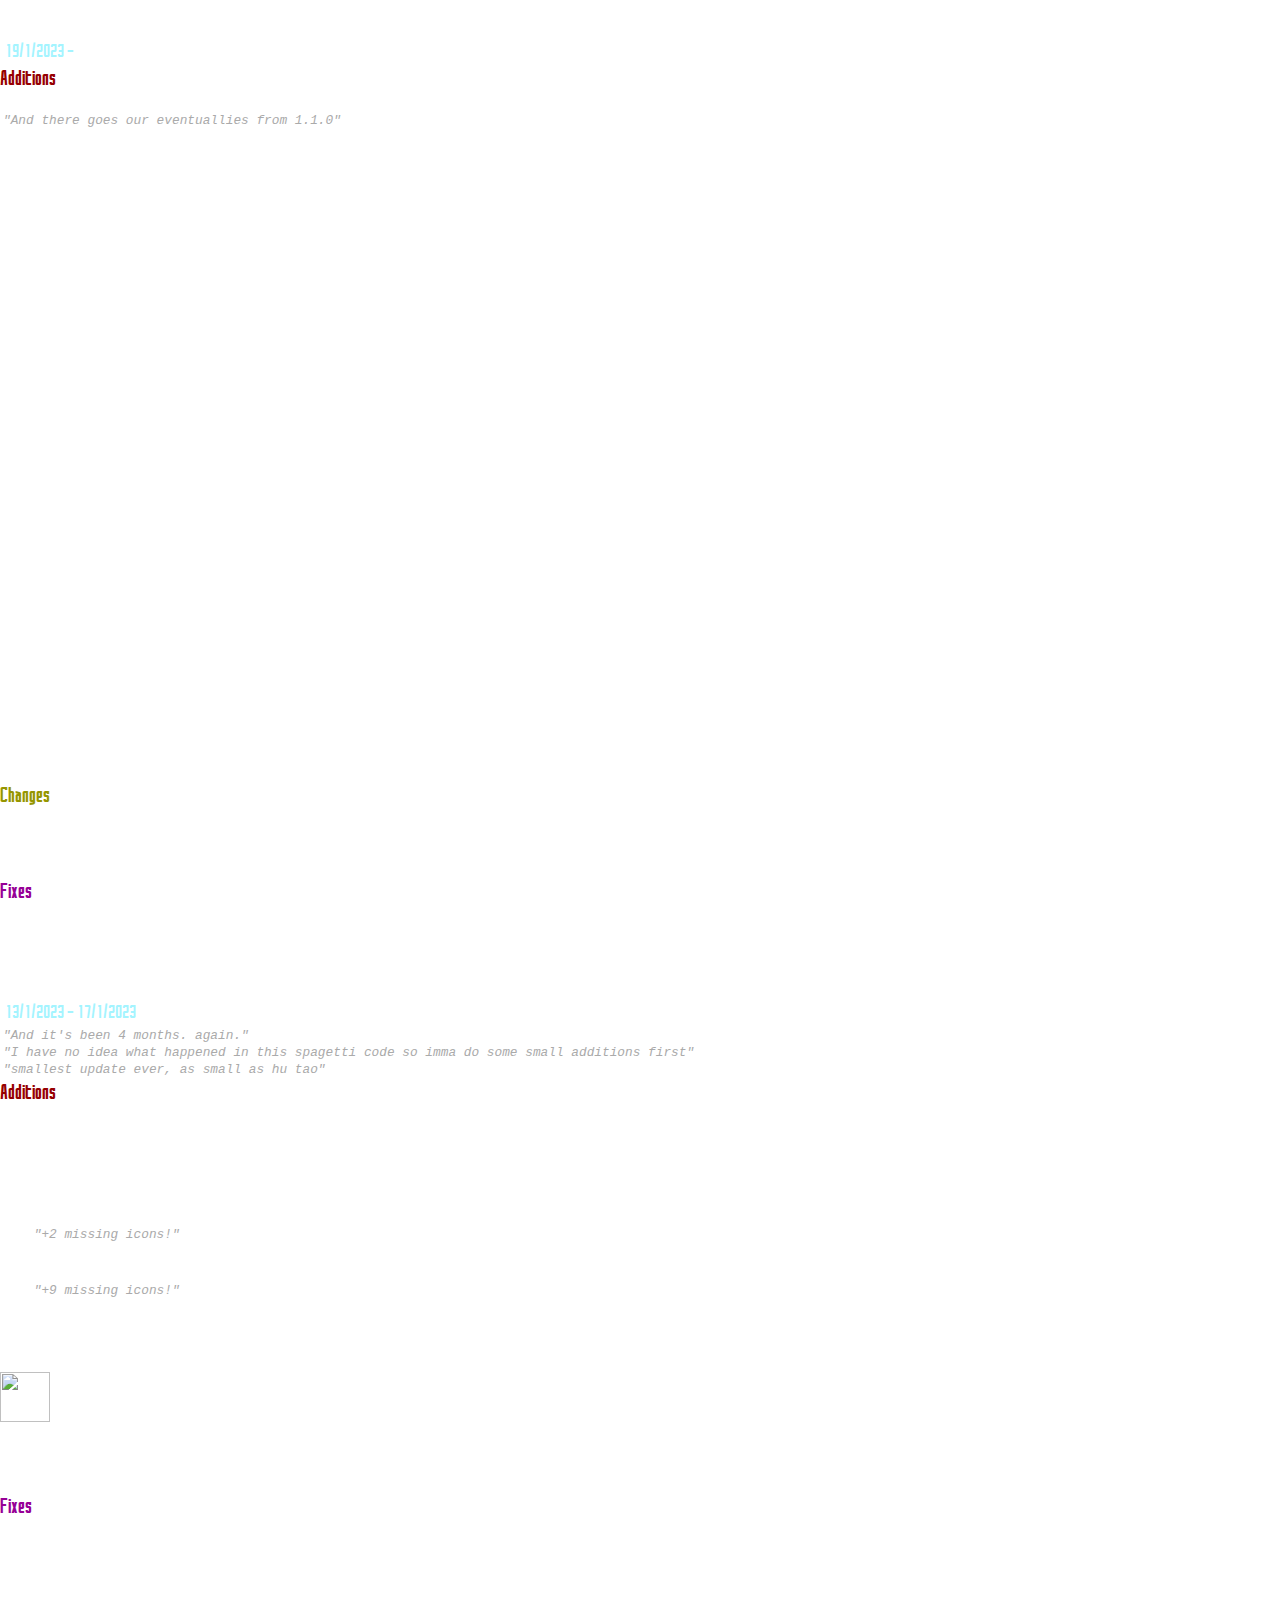
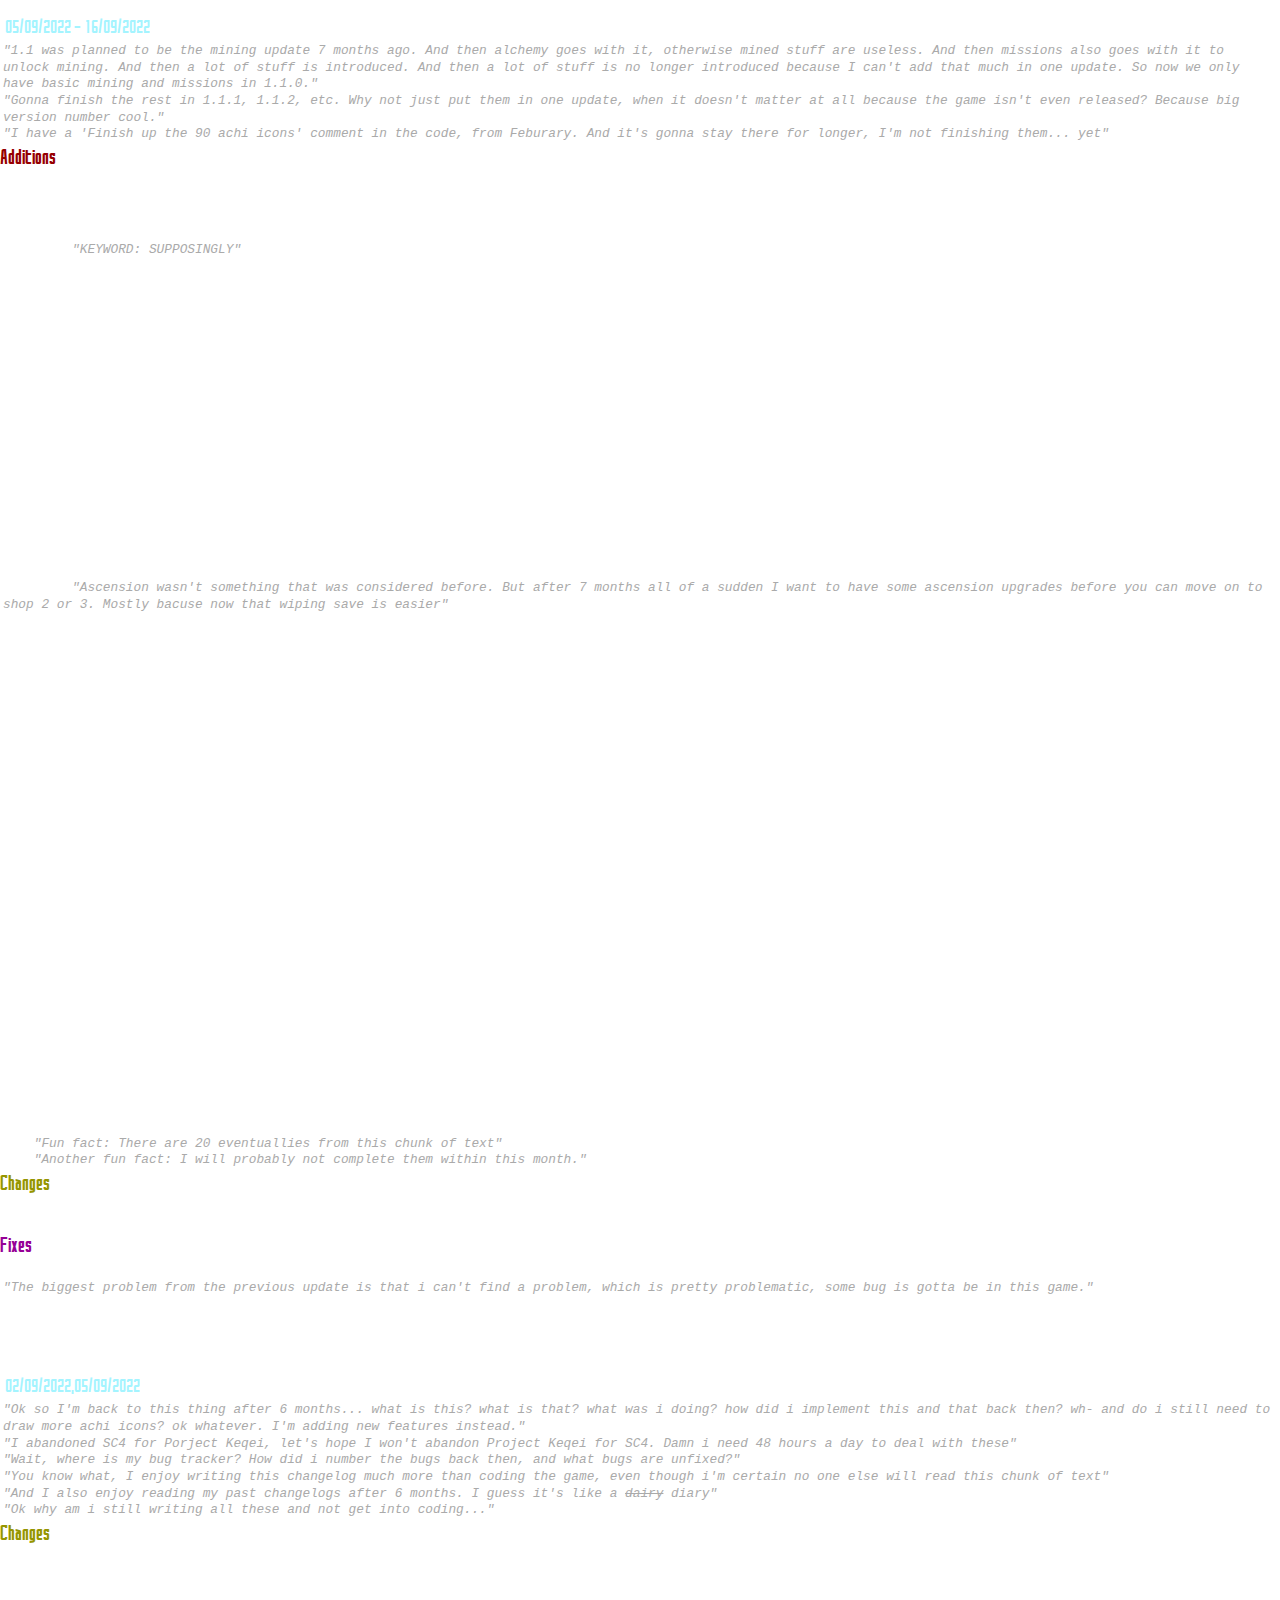
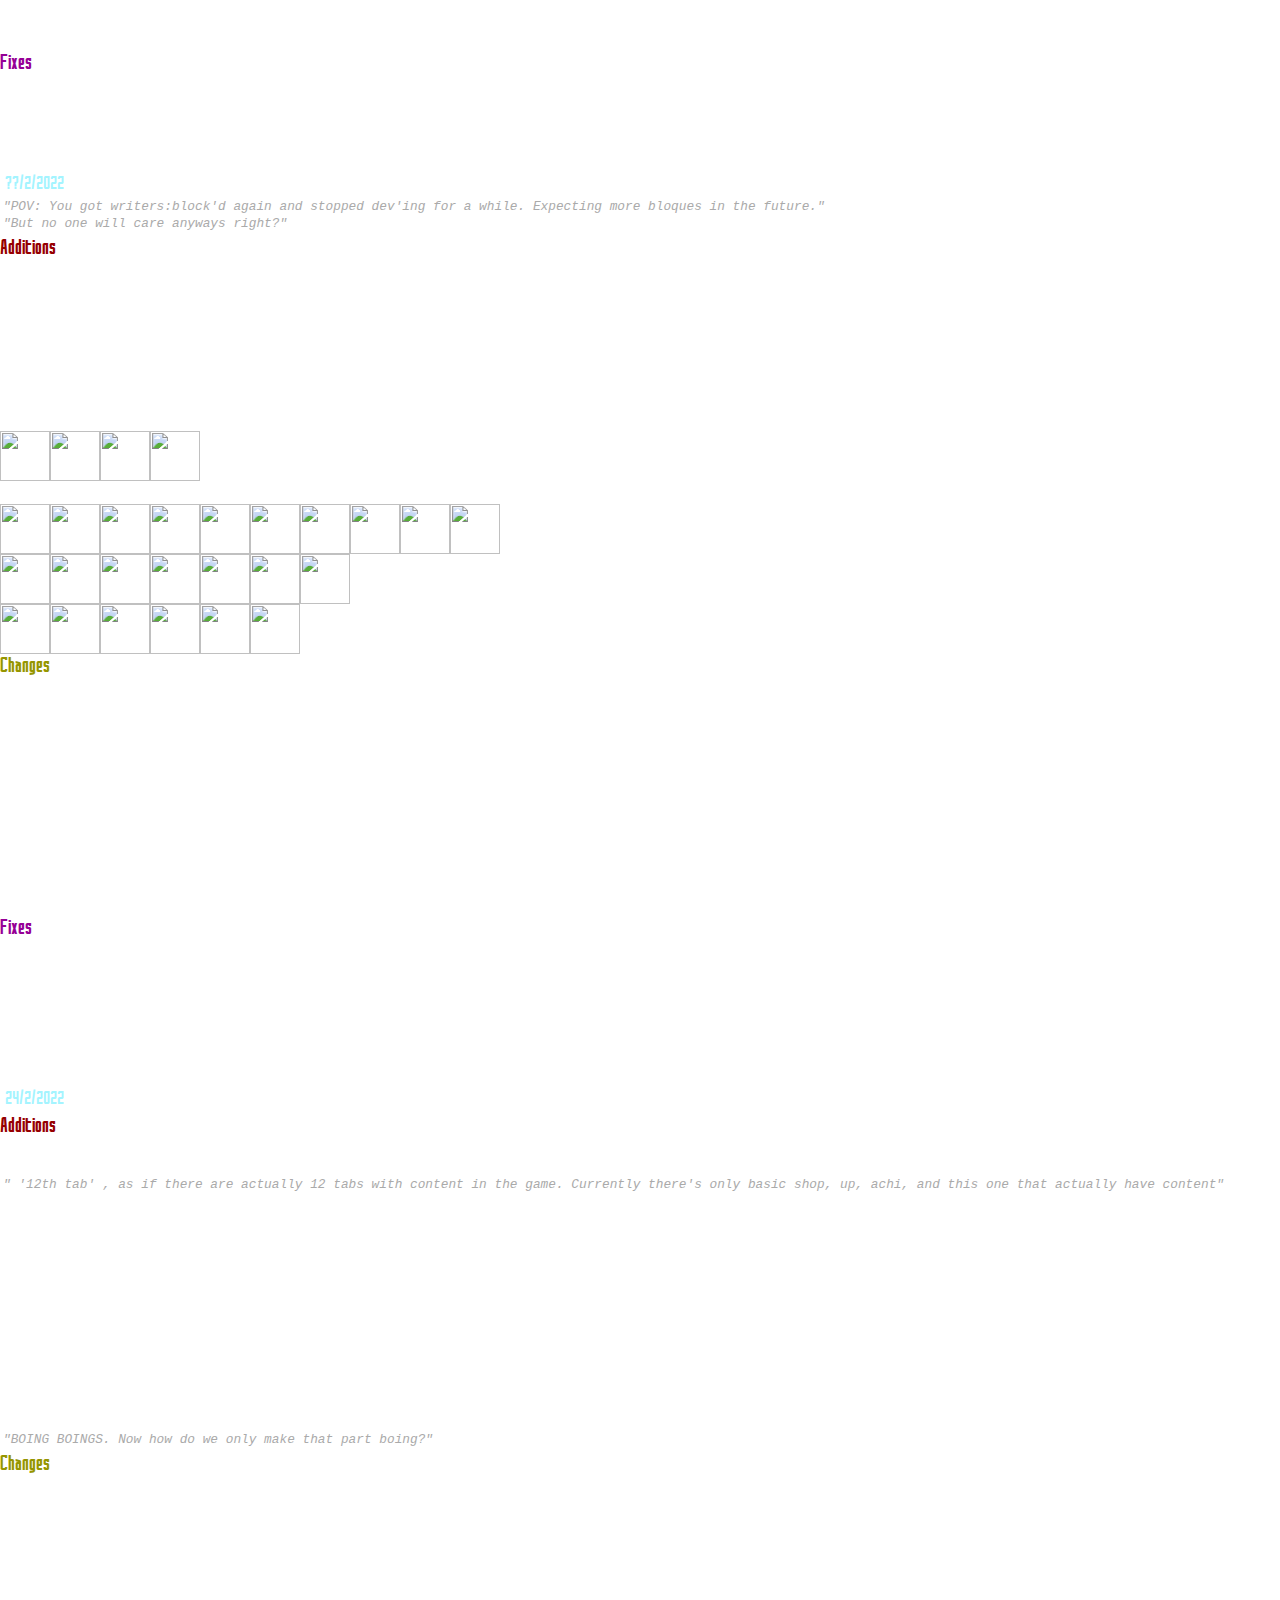
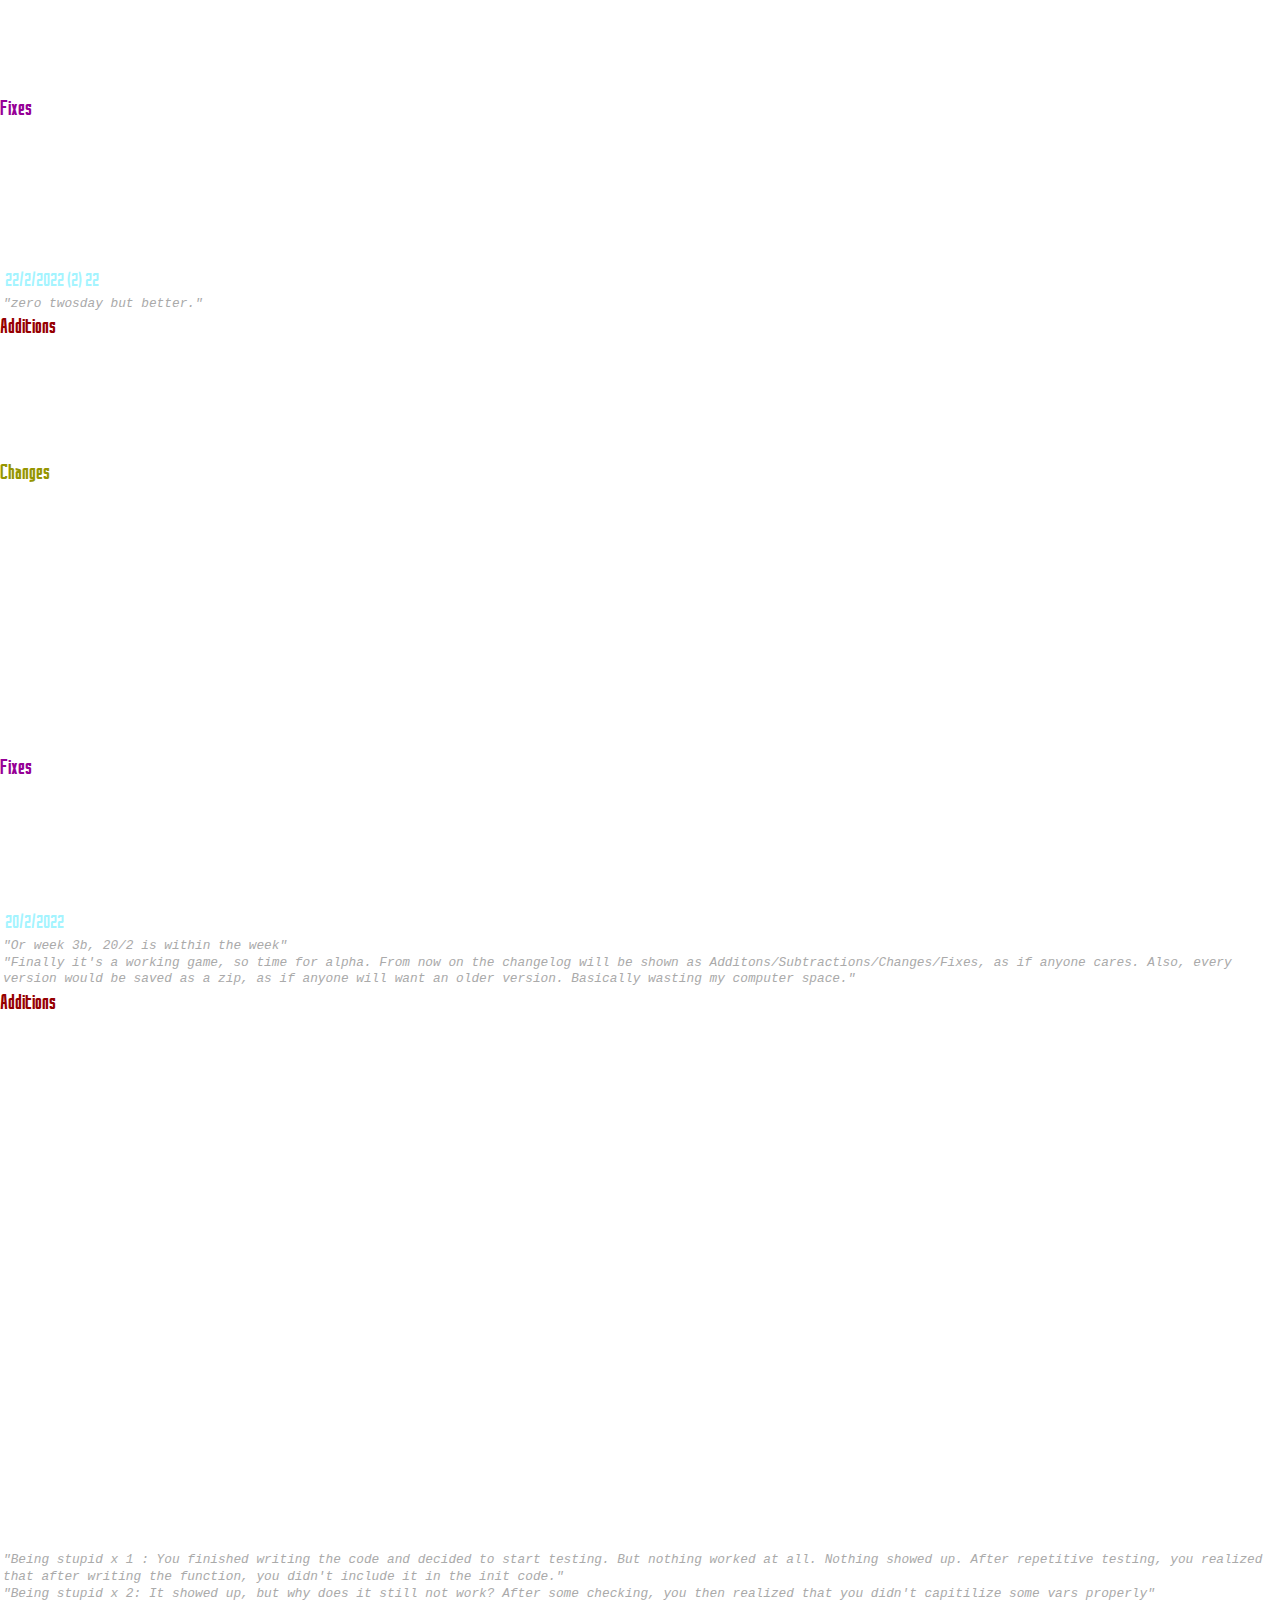
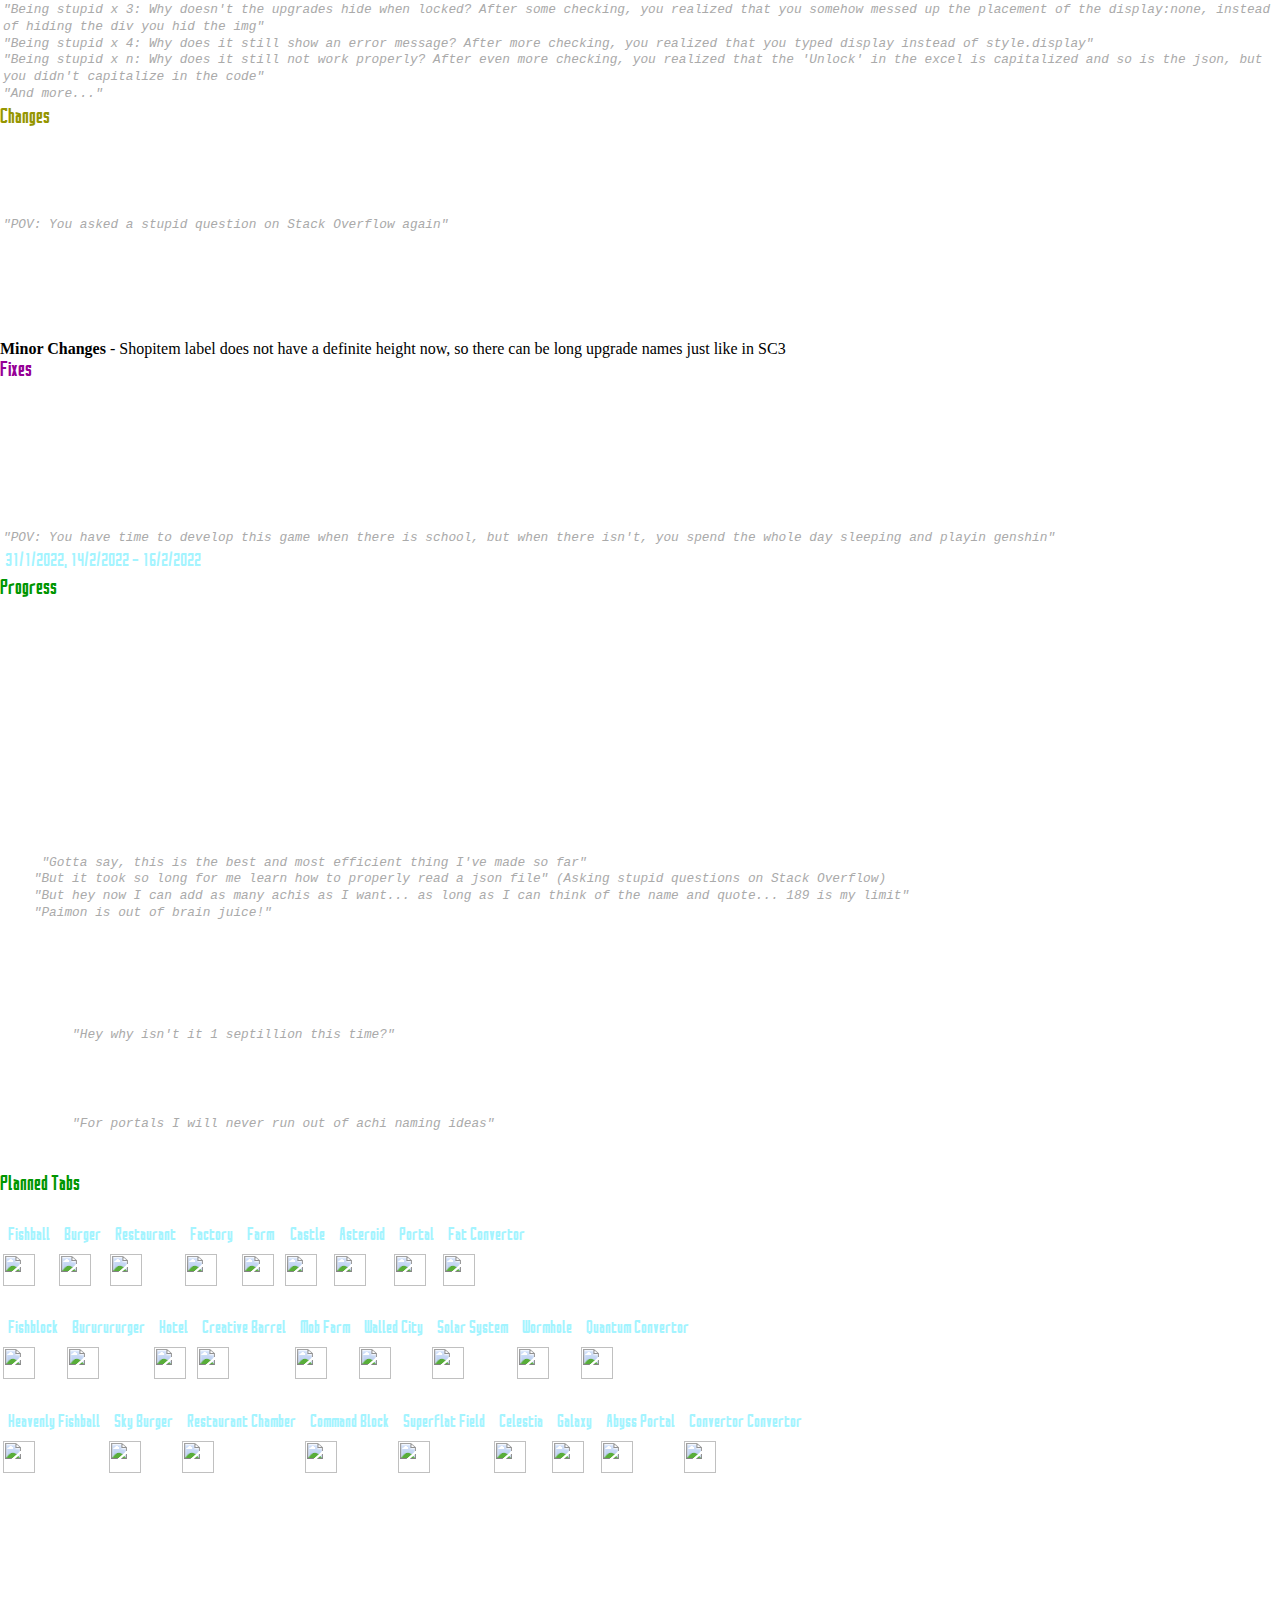
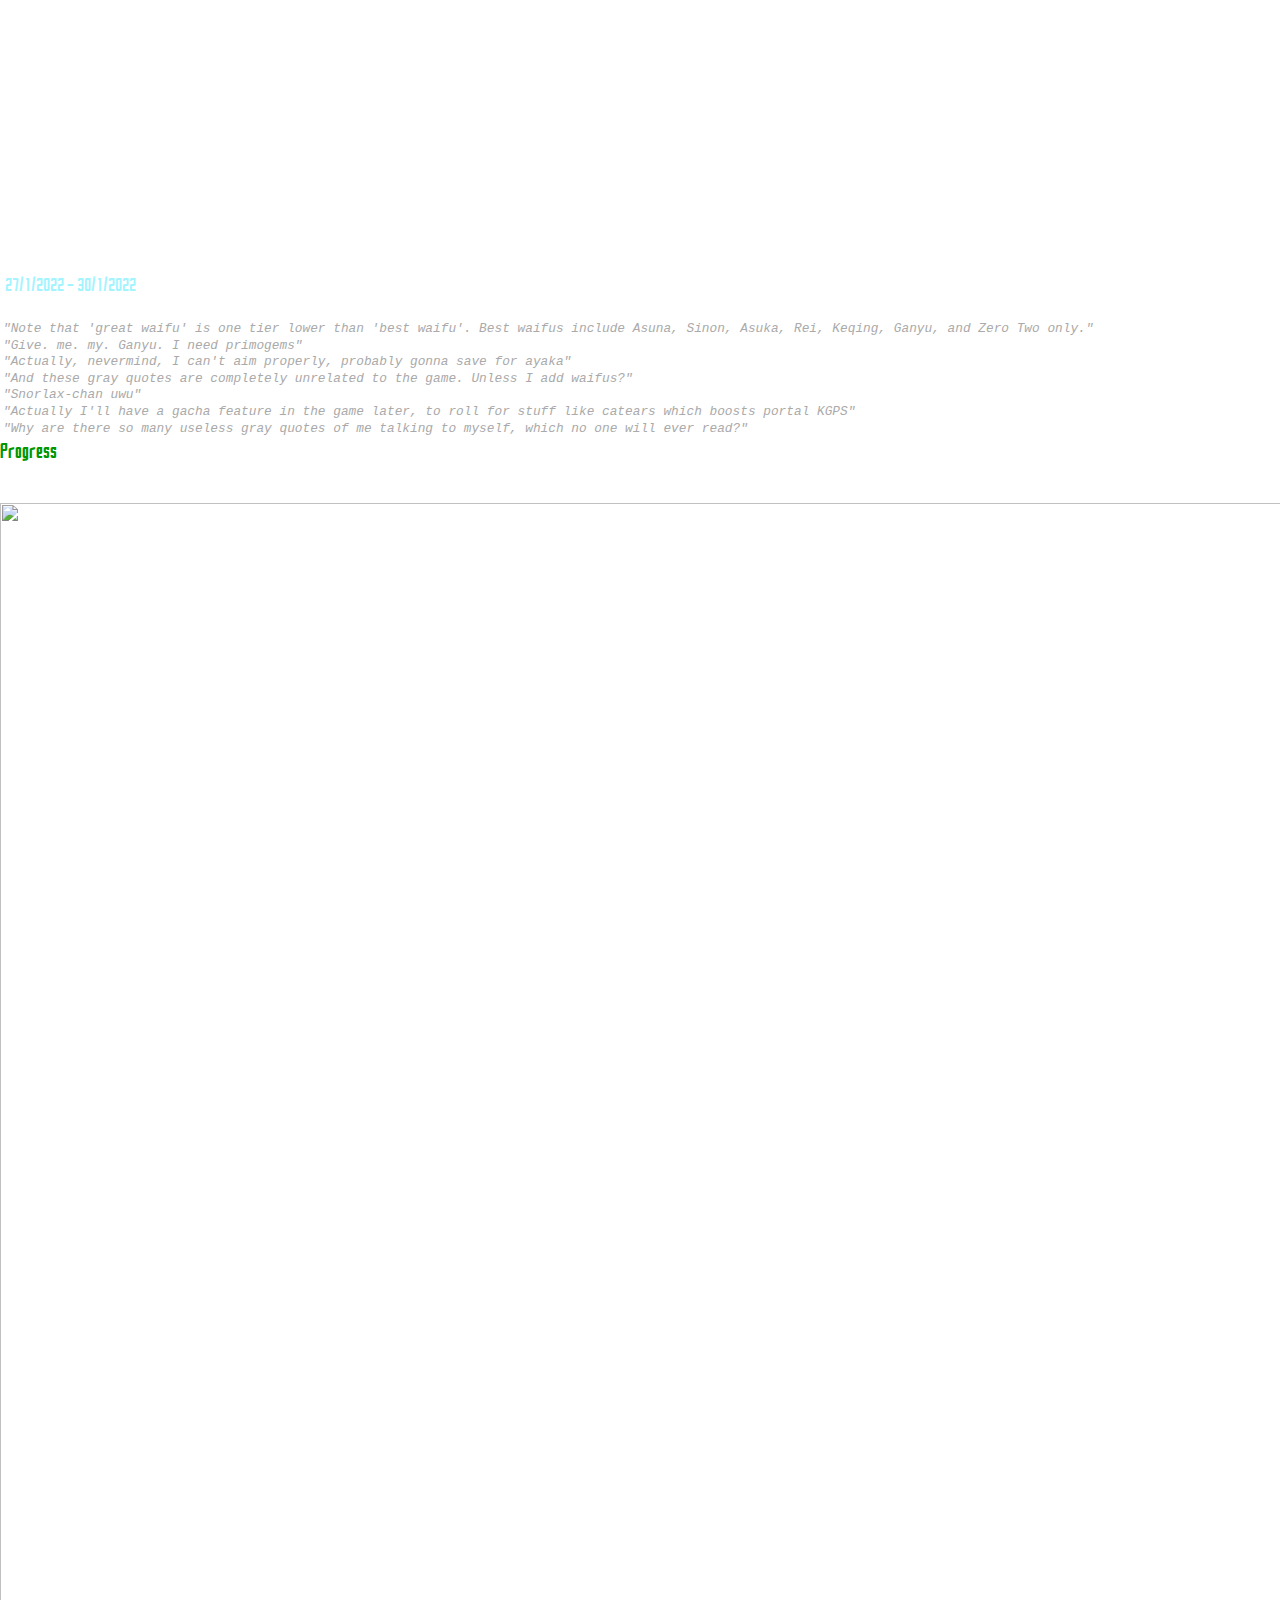
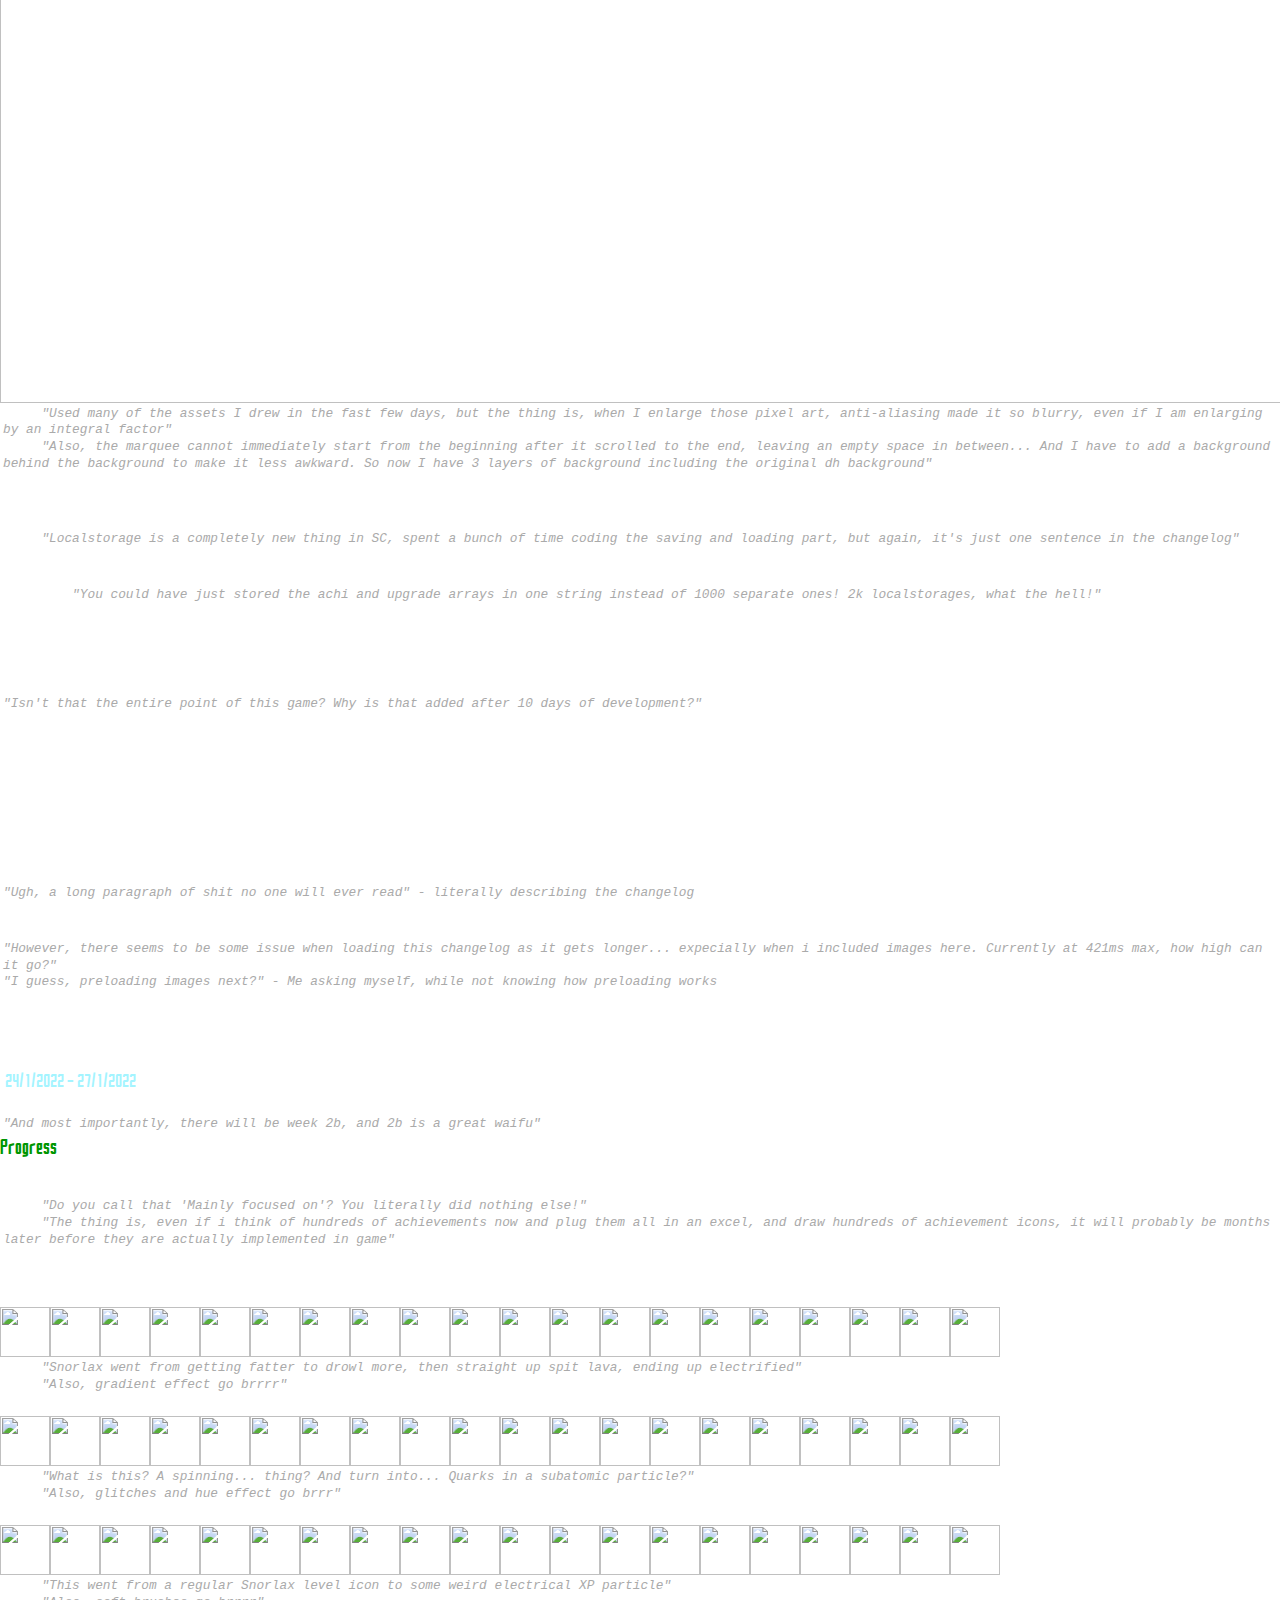
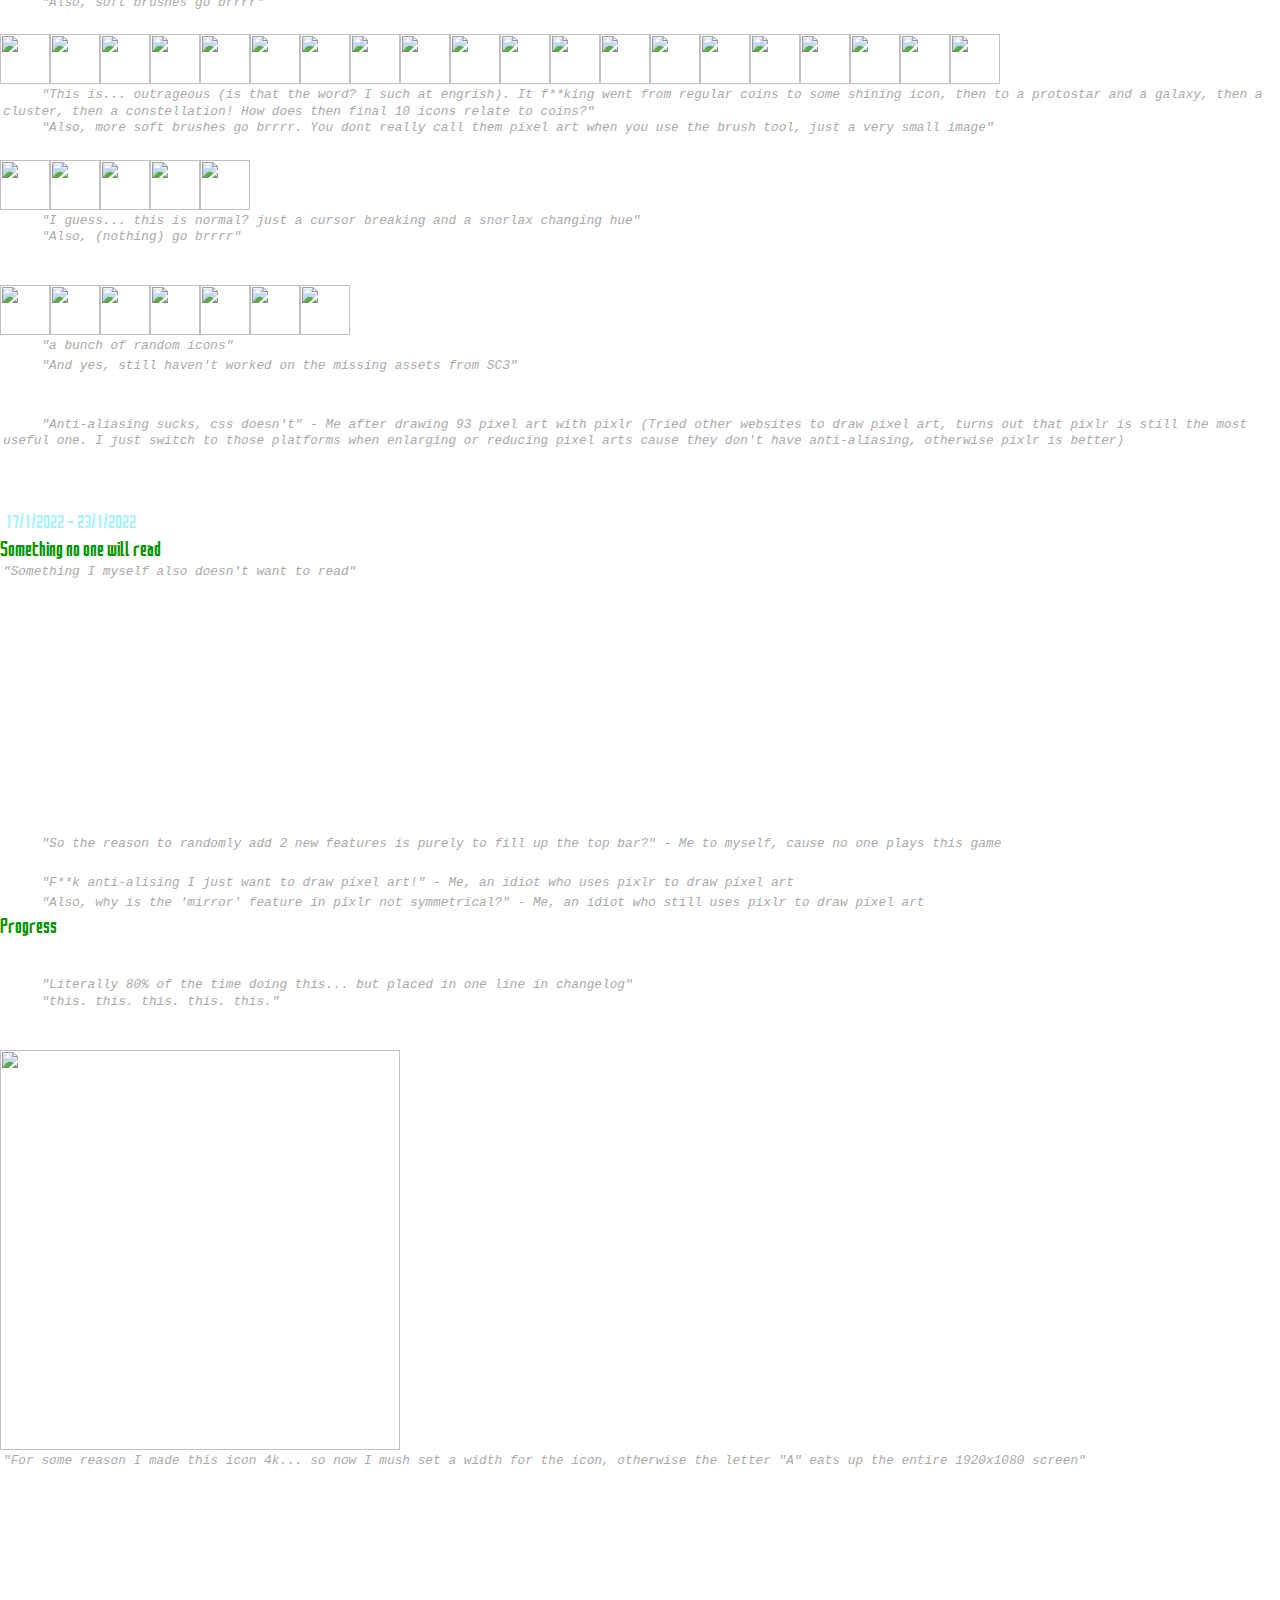
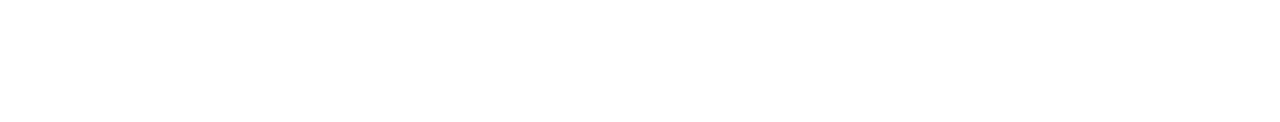
==== pages/changelog.html @ 06148ab6 "alpha 1.1.2 pre 1" ====
<html>
<head>
    <link rel="stylesheet" href="../css/main.css">
    <link rel="stylesheet" href="../css/others.css">
</head>
<body style="background-repeat: repeat-y;">
    
<!-- TO BE COMPLETED IN 1.1.x
    MINING:
    mining items tooltip
    mining pick req
    remaining mining images
    stamina progression
    more mining achi
    gradual change between stone and darkstone
    pickaxe durability
    reset mine after soulgem

    ALCHEMY:
    alchemy
    alchemy achi
    utility items
    more smeltables and alloyables

    MISSIONS:
    mission set 2
    mission notif / green

    SAVE:
    auto save
    save notif

    OTHERS:
    buy max
    changelog rewrite
    achi icon for no icon
    tab icons
    the 90 achi icons
    main menu button icons
    main menu save state 
    food div background

    BUGS:
    next: 017
-->

<!-- TO BE COMPLETED IN FUTURE VERSIONS
    isekai portal
    ascension
    evo shop
    research
    daily reward
    offline income
    levels
    new ui
    storyline
    more settings
    export/import data
-->

<h1 class="block">Alpha 1.1.2</h1>
<p class="block">19/1/2023 - </p>
<h2 class="h2s changelog-additions block">Additions</h2>
<p class="ps block multiline"><b>Alchemy</b></p>
<p class="ps block multiline changelog-quote">"And there goes our eventuallies from 1.1.0"</p>
<p class="ps block multiline">- Introduced Alchemy
    - Fishsticks can now be obtained by buying fishballs
    - Items can be crafted using catalyst and resources from mining
        - 7 x pickaxe recipes (C000-006)
            - Fishstick pickaxe is crafted from 5 fishsticks and 10 catalyst providing a first pickaxe to mine stone.
            - Stone and darkstone pickaxe is crafted from 2 fishsticks, 3 stone/darkstone, 20 catalyst, and 1 darkstuff for darkstone pickaxe, which can mine haematite.
                - Darkstone should be more duarble than stone, but durability isn't a thing for now.
            - Iron (smelted from haematite) pickaxe mines silver and gold, Lumium (alloy of silver and gold) pickaxe mines diamond, Diamond pickaxe mines soulstone, and Soulstone pickaxe mines soulgem. They cost 50/100/200/333 catalyst, 4//8/16/32 fishstick, and 3/3/3/2 of the respective resources.
        - 3 x furnace recipes (C020-022)
            - Simple furnace cost 50 catalyst and 8 stone
            - Advanced furnace cost 200 catalyst and 4 refined stone, 4 refined darkstone. It gives a 20% chance of double output.
            - Dark furnace cost 200 catalyst and 8 refined darkstone, 8 darkstuff. It gives a 40% chance to burn the item and 60% chance to double output
            - Furnace smelts raw ores into material
        - 1 x refinary recipe (C030)
            - Simple refinary cost 200 catalyst, 8 stone, and 4 iron
            - Refinary refine material into it's refined form
        - 1 x alloy furnace recipe (C040)
            - Simple alloy furnace cost 200 catalyst, 8 stone, and 4 iron
            - Alloy furnace mixes material into other material
        - 7 x statue recipes (C050-056)
            - Stone, darkstone, iron, silver, gold, diamond, crystal statues, each cost 10 of the refined material (except crystal which cannot be refined) and 10 darkstuff for darkstone, and 100/100/200/400/600/800/1000 catalyst.
            - It does nothing right now
        - 3 x gold recipes (C060-062)
            - Each triples the KGPS of a specific building
            - Costs 1 Golden Fishball or Fat Blob, 1 Soulgem, 1000 catalyst, and a bunch of other stuff.
            - It doesn't work now  
    - Furnace can smelt certain stuff using some time and some coal
        - Haematite is the only smeltable item for now, costing 1 coal and 8 seconds, giving iron.
        - I have no idea what else it should be able to smelt for now
    - Refinary can refine certain stuff using some time and some coal
        - Refining stone and darkstone cost 1 coal and 8 seconds
        - Refining iron, silver, and gold cost 2 coal and 16 seconds
        - Refining diamond cost 4 coal and 32 seconds
    - Alloy furnace can mix certain stuff using some time and some catalyst
        - Lumium is the only mixable item for now, costing 10 catalyst, 10 seconds, 1 gold, 1 silver
        - Maybe iron+coal for steel later</p>
<h2 class="h2s changelog-changes block">Changes</h2>
<p class="ps block multiline"><b>Mining</b>
- A strong enough pickaxe is now required to mine. Pickaxe doesn't have durability for now.
<b>Login</b>
- There is now a label for the continue and restart buttons</p>
<h2 class="h2s changelog-fixes block">Fixes</h2>
<p class="ps block">- 015 clicking the red popup texts counted as a snorlax click</p>
<br>
<br>



<h1 class="block">Alpha 1.1.1</h1>
<p class="block">13/1/2023 - 17/1/2023</p>
<p class="ps block multiline changelog-quote multiline">"And it's been 4 months. again."
"I have no idea what happened in this spagetti code so imma do some small additions first"
"smallest update ever, as small as hu tao"</p>
<h2 class="h2s changelog-additions block">Additions</h2>
<p class="ps block multiline"><b>Multi-Buy</b>
- Introduced the "Buy x10" and "Buy x100" button for basic shop food
- The progress bar now have 3 layers, green fills up when you can buy 1, blue when 10, and orange when 100.
    - The next layer only shows up when the first layer is completed, although approximately 4% of the blue bar should be filled up when green is filled.
<b>Achievements</b>
- 2 x multi-buy achievements (1915-1916)
    - You get them when you buy x10 and x100 for the first time.</p>
<p class="ps changelog-quote block">&nbsp;&nbsp;&nbsp;&nbsp;"+2 missing icons!"</p>
<p class="ps block multiline">- 9 x mining achievements (1001-1009)
    - Achievement for mining stone, dakrstone, haematite, silver, gold, coal, fishball, crystal, and diamond for the first time</p>
<p class="ps changelog-quote block">&nbsp;&nbsp;&nbsp;&nbsp;"+9 missing icons!"</p>
<p class="ps block multiline">- 3 x saving achievements (1902-1904)
    - Achievement for saving 1/50/250 times
    - This achi is planned a long time ago and it's logo was made, but i'm too lazy to spend 2 minutes adding it. Now here it is.
- Finished 1 icon (0000)</p>
<img class="img50px" src="../assets/images/icons-achievements/A000.png">
<p class="ps block multiline"><b>Mining</b>
- Finished 9 icons for the ores

    </p>
<h2 class="h2s changelog-fixes block">Fixes</h2>
<p class="ps block">- 016 missions shows set 1 after reload even when it's done</p>



<br>
<br>



<h1 class="block">Alpha 1.1.0 Mining, Alchemy, Missions, and More</h1>
<p class="block">05/09/2022 - 16/09/2022</p>
<p class="ps block multiline changelog-quote multiline">"1.1 was planned to be the mining update 7 months ago. And then alchemy goes with it, otherwise mined stuff are useless. And then missions also goes with it to unlock mining. And then a lot of stuff is introduced. And then a lot of stuff is no longer introduced because I can't add that much in one update. So now we only have basic mining and missions in 1.1.0."
"Gonna finish the rest in 1.1.1, 1.1.2, etc. Why not just put them in one update, when it doesn't matter at all because the game isn't even released? Because big version number cool."
"I have a 'Finish up the 90 achi icons' comment in the code, from Feburary. And it's gonna stay there for longer, I'm not finishing them... yet"</p>
<h2 class="h2s changelog-additions block">Additions</h2>
<p class="ps block multiline"><b>Missions</b>
- Introduced missions
    - There are currently only 1 set of missions.
        - Each set, supposingly, should all contain 10 missions</p>
    <p class="ps changelog-quote block">&nbsp;&nbsp;&nbsp;&nbsp;&nbsp;&nbsp;&nbsp;&nbsp;&nbsp;"KEYWORD: SUPPOSINGLY"</p>
    <p class="ps block multiline">&nbsp;&nbsp;&nbsp;&nbsp;&nbsp;&nbsp;&nbsp;&nbsp;&nbsp;- Set 1 missions include:
            - Reach a total of 50000 KG
            - Reach 50 KGPS from fishballs
            - Reach 125 KGPS from burgers
            - Reach 250 KGPS from restaurants
            - Obtain 2 Factories
            - Click 2222 times
            - Hit a Critical Click 50 times
            - Buy 12 Upgrades
            - Get 24 achievements
            - Attempt to enter the mines
    - All mission gives some catalyst when completed, and some also gives a multiplier or other items as a reward
        - Multipliers from missions stack addictively with each other, but multiplicatively with other Multipliers
            - For example, getting two +5% KGPS multipliers from missions and buying a +5% KGPS upgrade will grant a +15.5% bonus (1.1x1.05)
        - This is the first thing to grant catalyst, although the label is in the game since it exist
    - Completing a mission set gives more rewards and unlocks something
        - Set 1: 250 catalyst, 1 golden fishball, unlocks alchemy and mining
        - Set 2: (probably) 500 catalyst, 2 golden fishball, unlocks isekai portal 
        - Set 3: (probably) 750 catalyst, 3 golden fishball, unlocks ascension
<p class="ps changelog-quote block">&nbsp;&nbsp;&nbsp;&nbsp;&nbsp;&nbsp;&nbsp;&nbsp;&nbsp;"Ascension wasn't something that was considered before. But after 7 months all of a sudden I want to have some ascension upgrades before you can move on to shop 2 or 3. Mostly bacuse now that wiping save is easier"</p>

<p class="ps block multiline"><b>Mining</b>
- Introduced mining
    - The mining area is 40(depth)x20(width)
        - Stone generates above layer 20, and deepstone 20 or below.
            - A fishstick pickaxe is required to mine stone. eventually.
            - There are currently no transition between them, but there will be. eventually.
            - Stone can be refined. eventually.
        - Coal generates above layer 20, on the right side only.
            - A fishstick pickaxe is required to mine coal. eventually.
        - Haematite generates most frequently at layers 10-19, and less frequently below.
            - A stone pick is required to mine haematite. eventually.
            - Haematite can be smelted into iron. eventually.
            - Iron can be refined. eventually.
        - Silver generates most frequently at layers 20-29, and less frequently below.
            - An iron pick is required to mine silver. eventually.
            - Silver can be refined. eventually.
        - Gold generates at layers 30-39.
            - A silver pick is required to mine gold. eventually.
            - Silver and gold can form lumium. eventually.
            - Gold can be refined. eventually.
        - Golden Fishballs generates at layers 30-39.
            - A lumium pick is required to mine golden fishballs. eventually.
        - Diamonds and Crystals generates at layers 20-39, on the right side only. 
            - A lumium pick is required to mine them. eventually.
        - Soulstone and Soulgem generate at the bottom right corner
            - A diamond pick is required to mine them. eventually.
            - Refining a soulgem allows the mining map to be ascended. But we dont talk about that yet. Not even "eventually"
    - Stuff generates, you can mine them, but pickaxes and such comes "eventually" as you can see above. The mined stuff are currently useless without alchemy. <i>It comes eventually.</i>
    - 1 Stamina is required to mine 1 block. This value can be upgraded eventually.
        - 2 achievements give 1 stamina. This value can be upgraded eventually.
</p>
<p class="ps changelog-quote multiline block">&nbsp;&nbsp;&nbsp;&nbsp;"Fun fact: There are 20 eventuallies from this chunk of text"
    "Another fun fact: I will probably not complete them within this month."</p>
<h2 class="h2s changelog-changes block">Changes</h2>
<p class="ps block multiline">- removed the placeholder text in the achievements tab. why is it there?
- added critical clicks, upgrades, and achievements to statistics</p>
<h2 class="h2s changelog-fixes block">Fixes</h2>
<p class="ps block multiline">- 014 there turns out to be no bugs from all the change previously but i gotta put something here so i named it bug #14</p>
<p class="ps changelog-quote block">"The biggest problem from the previous update is that i can't find a problem, which is pretty problematic, some bug is gotta be in this game."</p>



<br>
<br>



<h1 class="block">Alpha pre-1.1.0</h1>
<p class="block">02/09/2022,05/09/2022</p>
<p class="ps block multiline changelog-quote">"Ok so I'm back to this thing after 6 months... what is this? what is that? what was i doing? how did i implement this and that back then? wh- and do i still need to draw more achi icons? ok whatever. I'm adding new features instead."
"I abandoned SC4 for Porject Keqei, let's hope I won't abandon Project Keqei for SC4. Damn i need 48 hours a day to deal with these"
"Wait, where is my bug tracker? How did i number the bugs back then, and what bugs are unfixed?"
"You know what, I enjoy writing this changelog much more than coding the game, even though i'm certain no one else will read this chunk of text"
"And I also enjoy reading my past changelogs after 6 months. I guess it's like a <del>dairy</del> diary"
"Ok why am i still writing all these and not get into coding..."</p>
<h2 class="h2s changelog-changes block">Changes</h2>
<p class="ps block multiline"><b>Save</b>
- One single gameData object is used to save all the gameData, stringified and parse everytime
    - Which means that no need to separately save localStorage items anymore. I can now add as many vars as i want without updating save.js
    - Which also means that I have to add "GD." to all variables in the code. Which also means that I probably missed some. So more bugs.
    - Food is now stored in the same array. No more separate variables named after the food. Easier to update all food. And easier to miss some of the old code that still contained those variables. More bugs.
</p>
<h2 class="h2s changelog-fixes block">Fixes</h2>
<p class="ps block multiline">Fixes? I broke everything, probably.</p>
<br>
<br>
<h1 class="block">Alpha 1.0.3</h1>
<p class="block">??/2/2022</p>
<p class="ps block multiline changelog-quote">"POV: You got writers:block'd again and stopped dev'ing for a while. Expecting more bloques in the future."
"But no one will care anyways right?"</p>
<h2 class="h2s changelog-additions block">Additions</h2>
<p class="ps block multiline"><b>Animations</b>
- Clicking on the snorlax now have a floating text showing the amount of money earned
    - The floating text moves up and fade out
    - The text will be in red if it's a critical click. So now you can actually see the effect of crit upgrades
"And it looks like damage numbers, clicking the snorlax seems like attacking it"
<b>Achievements</b>
- Added 5 CRate achis (241-245) and 5 CDmg achis (231-235)
    - Currently you can only get 35% CRate and 350% CDmg from the upgrades, so some cannot be unlocked. Later you can build crit from other stuff (mainly isekai portal)
- Added the icons for the 4 new click achis in a1.0.1</p>
<img class="img50px" src="../assets/images/icons-achievements/A206.png"><img class="img50px" src="../assets/images/icons-achievements/A207.png"><img class="img50px" src="../assets/images/icons-achievements/A208.png"><img class="img50px" src="../assets/images/icons-achievements/A209.png">
<p class="ps block multiline">- Finished 23 out of 90 food achi icons</p>
<img class="img50px" src="../assets/images/icons-achievements/A251.png"><img class="img50px" src="../assets/images/icons-achievements/A252.png"><img class="img50px" src="../assets/images/icons-achievements/A253.png"><img class="img50px" src="../assets/images/icons-achievements/A254.png"><img class="img50px" src="../assets/images/icons-achievements/A255.png"><img class="img50px" src="../assets/images/icons-achievements/A256.png"><img class="img50px" src="../assets/images/icons-achievements/A257.png"><img class="img50px" src="../assets/images/icons-achievements/A258.png"><img class="img50px" src="../assets/images/icons-achievements/A259.png"><img class="img50px" src="../assets/images/icons-achievements/A260.png"><br>
<img class="img50px" src="../assets/images/icons-achievements/A276.png"><img class="img50px" src="../assets/images/icons-achievements/A277.png"><img class="img50px" src="../assets/images/icons-achievements/A278.png"><img class="img50px" src="../assets/images/icons-achievements/A279.png"><img class="img50px" src="../assets/images/icons-achievements/A280.png"><img class="img50px" src="../assets/images/icons-achievements/A281.png"><img class="img50px" src="../assets/images/icons-achievements/A282.png"><br>
<img class="img50px" src="../assets/images/icons-achievements/A301.png"><img class="img50px" src="../assets/images/icons-achievements/A302.png"><img class="img50px" src="../assets/images/icons-achievements/A303.png"><img class="img50px" src="../assets/images/icons-achievements/A304.png"><img class="img50px" src="../assets/images/icons-achievements/A305.png"><img class="img50px" src="../assets/images/icons-achievements/A306.png"><br>
<h2 class="h2s changelog-changes block">Changes</h2>
<p class="ps block multiline"><b>Display</b>
- Scroll bar is now hidden cause it's ugly. Still can scroll.
- Sometimes you cannot determine if the percentage bar is fully filled, and be like "Why doesn't the buy button work?" when trying to buy the food. So the percentage bars of the food items now have a lighter colour when it's completely full.
"Money and Cost label: Am I a joke to you?" 
<b>Achievements</b>
5th click achi is now back to 2k instead of 2.5k
<b>Notifs</b>
- The height of notifs are now not fixed, it can be taller if the achi name is too long and became 2 rows
<b>Stuff so minor that it shouldn't be on changelog</b>
- Added a '+' sign to the crit dmg stat
- Replaced achi if/else with switch/case, cause why not. Increases the chance of bugs, cause I expecially suck at stuff without brackets.
"Semicolons >> Colons"
"And that's why i never use python"</p>
<h2 class="h2s changelog-fixes block">Fixes</h2>
<p class="ps block multiline">007 Achi names longer than the notif box will be in 2 rows, which covered the achi description
011 Game doesn't load properly in a1.0.2
012 8 Farms is required instead of 9 for the 2nd achi
013 Portal upgrades costed x10/x100 base price, when it should cost x20/x200 as it triples KGPS.</p>
<br>
<br>
<h1 class="block">Alpha 1.0.2</h1>
<p class="block">24/2/2022</p>
<h2 class="h2s changelog-additions block">Additions</h2>
<p class="ps block multiline"><b>Info & Settings</b>
- Added a new (12th) tab in the game - Info & Settings</p>
<p class="ps changelog-quote block">" '12th tab' , as if there are actually 12 tabs with content in the game. Currently there's only basic shop, up, achi, and this one that actually have content"</p>
<p class="ps block multiline">- Shows statistics and options
    - Currently the only 'setting' is toggling debug Mode
    - The statistics for KG, Money, Total Money, raw KGPS, KGPS multi, Total KGPS, raw MPC, MPC multi, total MPC, Shop item amount, Crit rate, Crit dmg, and clicks count are shown.
<b>Upgrades</b>
- Added 1 more KGPS upgrade and 1 cost upgrade for each food item (18 upgrades total), to a total of 6 KGPS and 2 cost upgrade per food
    - Unlocked from the 150 achi (6th achi for most food, 8th for portal)
    - The KGPS upgrade cost x1t base price while the cost upgrade cost x500b.
    - The cost upgrade reduces cost by 30%.
    - As the 150th food already cost 750b times base price, these prices are actually quite low.
<b>Animations</b>
- Added a small boing when hovering any button, and a slighly larger boing when clicking it. (Including the snorlax button)
    - There is also a small boing when clicking clickable divs.
- Snorlax now "breaths" slightly every 2 seconds.</p>
<p class="ps changelog-quote block">"BOING BOINGS. Now how do we only make that part boing?"</p>
<h2 class="h2s changelog-changes block">Changes</h2>
<p class="ps block multiline"><b>Achievements</b>
- With the total money tracked for stats, money achis now count total money instead of wallet money.
<b>Loading</b>
- Apparently javascript calls functions parallelly, so when initializing it might tick and update before achis are completely init'd if it took too long. To solve the issue, they are now called one after another in a chain.
    - Achis and ups actually take a few seconds to load, however the game starts before they are fully loaded, resulting in a few second of freezing in the previous versions. So now there is now a loading screen, the game will start only when everything is loaded.
<b>Display</b>
- Navigation tabs are now very slightly translucent instead of completely transparent. Hovering at it makes it less transparent. Same for the 2 login buttons.
<b>Planned Content</b>
- Bururururger in evolution shop is replaced with Rare Burgergummies, like rare candy in SC2
    - There aren't much to talk about in ups and achis as bururururgers are too similar to burgers.
    - Bururururger is now a basic shop burger upgrade instead</p>
<h2 class="h2s changelog-fixes block">Fixes</h2>
<p class="ps block multiline">001 The game starts off with a few seconds of freezing, unable to interact with anything and the fonts are wrong in those few seconds
008 Notif cross button is shown on start
009 Some of the 4th/5th KGPS upgrades cost x50k/50m base price instead of x100k/100m
010 Achi might reset due to ticking and updating before achi loading, as javascript runs function parallelly.</p>
<br>
<br>
<h1 class="block">Alpha 1.0.1</h1>
<p class="block">22/2/2022 (2) 22</p>
<p class="ps changelog-quote block">"zero twosday but better."</p>
<h2 class="h2s changelog-additions block">Additions</h2>
<p class="ps block multiline"><b>Achievements</b>
- Added a few more click achis. Currently there are 9 click achis at 100/250/500/1k/2.5k/5k/10k/15k/20k
    - This gives a total of 206 working achis in game.
<b>Upgrades</b>
- Added 2 more KGPS upgrades for each food item (18 upgrades total), to a total of 5 KGPS and 1 cost upgrade per food
    - Unlocked from the 50 and 100 achi (4th and 5th achi for most food, 4th and 6th achi for portal)
    - The 4th upgrade cost x100k and the fifth cost x100m base price, which is x100 and x1000 the previous upgrade respectively.
</p>
<h2 class="h2s changelog-changes block">Changes</h2>
<p class="ps block multiline"><b>Upgrades</b>
- Completely replaced the manual click upgrades.
    - Instead of giving an x% chance of registering 2 clicks, it is replaced with a "critical click" feature
        - Crit Rate represent the chance of performing a crit click per click, and Crit Dmg represents the Dmg increase for a crit click
    - First upgrade (U101), unlocked from A201, cost 10k, gives 5% Crit Rate and 50% Crit Dmg
    - 5 Crit Rate upgrades (U102-U106)
        - Increases the crit rate by 5/5/5/5/10%
        - Cost 1m/100m/10b/1t/100t
        - Unlocked from A202 to A206
    - 5 Crit Dmg upgrades (U111-U115)
        - Increases the crit dmg by 50/50/50/50/100%
        - Cost 100k/10m/1b/100b/10t
        - Unlocked from A202 to A206
<b>Minor Changes</b>
- jsons now have an id after them to prevent caching
- Finished up the "planned tabs" part in w3a.
</p>
<h2 class="h2s changelog-fixes block">Fixes</h2>
<p class="ps block multiline">005 Cross button doesn't go away when there is no notifs
006 Farm upgrade cost ten times less than what it's supposed to
007 Fat convertor achi 5 (A480) doesn't show properly because it contains a "&lt;".</p>

<br>
<br>
    <h1 class="block">Alpha 1.0.0 The Upgrades Update</h1>
    <p class="block">20/2/2022</p>
    <p class="ps changelog-quote block multiline">"Or week 3b, 20/2 is within the week"
"Finally it's a working game, so time for alpha. From now on the changelog will be shown as Additons/Subtractions/Changes/Fixes, as if anyone cares. Also, every version would be saved as a zip, as if anyone will want an older version. Basically wasting my computer space."</p>
    <h2 class="h2s changelog-additions block">Additions</h2>
    <p class="ps block multiline"><b>Notifications</b>   
- Added a notif section at the bottom, showing a notif when unlocking an achi and when saving the game. The 3 most recent achi notifs will be shown, others will be hidden as "+x more notifs". Notifs can be cleared.
<b>Achievements</b>
- Added 12 new achievements (2 KG 5 Money 5 Level) to make it more consistent. KG, KGPS, Level, and Money now all have 25 achis each.
- Added the achi A000, unlocked immediately when starting the game
- There are now a total of 202 working achis in the game.
<b>Upgrades</b>
- Introduced upgrades to the game, so now you can actually play for a while. That's why it's alpha now
- Because some achis doesn't unlock upgrades, some unlock 2, and some upgrades aren't going to be unlocked from achis, upgrades ID are independent from achi ids.
    - Added "unlock1" and "unlock2" to the Achi list indicating the ID of the upgrade unlocked from the achi
    - Upgrade list is also 2000 items, although there are much less ups and achis currently
- Currently there are 92 upgrades:
    - 26 x KGPS% "fat blob" upgrades (U000-U025)
        - Each upgrades increases the total KGPS multi by a percentage, stacked additively.
        - Unlocked from KG achi A000-A025
        - First upgrade cost $100, suceeding upgrade cost x12 more. Final upgrade cost around 95.4 Octillion.
    - 25 x MPC% "finger" upgrades (U051-U075)
        - Each upgrades increases the total MPC multi by a percentage, stacked additively.
        - Unlocked from Money achi A151-175.
        - First upgrade cost $1200, suceeding upgrade cost x12 more. Final upgrade cost around 95.4 Octillion.
    - 5 x Manuel Click upgrades (U101-105)
        - Each upgrade gives a 10% chance to register 2 clicks in one click, stacked additively.
        - Unlocked from Manuel Click achi A201-A205.
        - First upgrade cost $10000, suceeding upgrade cost x10 more. Final upgrade cost 100 Million.
    - 36 x Food upgrades (U151-U154,U176-U179,U201-U204,U226-U229,U251-U254,U276-U279,U301-U304,U326-U329,U351-U354)
        - Each food have 3 upgrades that doubles KGPS and 1 upgrade that reduces cost by 20%, both stacked multiplicatively.
        - The first 3 food achis unlock 3 KGPS upgrades, and the third one also unlocks the cost upgrade
        - The KGPS upgrade cost x10/x100/x1000 of the base price of the food, and the cost upgrade cost x500.
        - As always, portal is a special case. The first 2 portal KGPS upgrade triples KGPS, and cost x20/x200.
        - Most of the KGPS upgrades are copied from SC3
- None of the upgrades have an icon yet.</p>
<p class="ps changelog-quote block multiline">"Being stupid x 1 : You finished writing the code and decided to start testing. But nothing worked at all. Nothing showed up. After repetitive testing, you realized that after writing the function, you didn't include it in the init code."
"Being stupid x 2: It showed up, but why does it still not work? After some checking, you then realized that you didn't capitilize some vars properly"
"Being stupid x 3: Why doesn't the upgrades hide when locked? After some checking, you realized that you somehow messed up the placement of the display:none, instead of hiding the div you hid the img"
"Being stupid x 4: Why does it still show an error message? After more checking, you realized that you typed display instead of style.display"
"Being stupid x n: Why does it still not work properly? After even more checking, you realized that the 'Unlock' in the excel is capitalized and so is the json, but you didn't capitalize in the code"
"And more..."
</p>
    <h2 class="h2s changelog-changes block">Changes</h2>
    <p class="ps block multiline"><b>Display</b>
- To fit for other resolutions and to fix bug 002 and 003, displays are now in position:absolute and is no longer at a fixed size
    - Displays now stretches to the bottom of the screen no matter the resolution or zoom
    - Displays won't go off screen now
    - The top display now stretches all the way to the right, and the width of the content will stretch too.</p>
<p class="ps changelog-quote block">"POV: You asked a stupid question on Stack Overflow again"</p>
<p class="ps block multiline"><b>Achievements</b>
- Increased the achievement list from 1000 to 2000 items
    - Including the evolution shop and ascension shop items, food item achis will span from A251-A950. So more space is needed for other achis
    - Reserved A951-A1000 for total items/updrages bought, and 1976-1999 for meta achievements (achis about achis)
    - The ID of misc achis now starts at A1901 instead of A901
- Achievements now shows in notifs in the bottom of the screen instead of the (temporary) windows alert</p>
<b>Minor Changes</b>
- Shopitem label does not have a definite height now, so there can be long upgrade names just like in SC3
    <h2 class="h2s changelog-fixes block">Fixes</h2>
    <p class="ps block multiline">- 002 Other tabs are not hidden when loading the game
- 003 The game is slightly larger than the screen resoultion
- 004 When in lower resolutions, you're unable to scroll to the bottom of the tab, some food are off screen
    </p>
    <br>
    <br>

    <h1 class="block">Week 3a (5a)</h1>
    <p class="ps changelog-quote block">"POV: You have time to develop this game when there is school, but when there isn't, you spend the whole day sleeping and playin genshin"</p>
    <p class="block">31/1/2022, 14/2/2022 - 16/2/2022</p>
    <h2 class="h2s changelog-others block">Progress</h2>
    <p class="ps block multiline">- Used a string instead of a 1000 element char array to save upgrades and achis, and instead of saving in localstorage as 2000 separate elememts like "a1:0 a2:1 a3:0.... u999:2" it is simply saved as 2 long strings like "Achievements:"01000....001" Upgrades:"100000...012". Cause it is stupid af to save 2000 seperate variables.
    - Reseted the localStorage to get rid of those 2000 items, so other stuff that are originally in the localstorage, such as google_experiemental_mod, are deleted as well
- The game will now only be saveable and will only tick when logged in.
- Added some console logs for debug
    - There will be a message in the console every tick, update, save, and load when debug is set to true
    - Also shows the time in ms taken for each tick and update, and the time between ticks. Currently at around 4-8ms and sometimes peak at 20ms, so there's probably not much problem with updating everything everytime.. yet
- Added 189 (functional) achievements in the game
    - Instead of hardcoding every single upgrade/achi in like SC3 (And end up with thousands of lines leading to my quit), I converted the excel storing achi info into a json, and have it read from the file
        - Included jquery.js just to read json, first external js in the game!
    - So now, all I have to do is to fill in the excel with the names, desc, type, number of items required, and the achi would work without writing any extra code</p>
    <p class="ps changelog-quote block multiline">&nbsp;&nbsp;&nbsp;&nbsp;&nbsp;"Gotta say, this is the best and most efficient thing I've made so far"
    "But it took so long for me learn how to properly read a json file" (Asking stupid questions on Stack Overflow)
    "But hey now I can add as many achis as I want... as long as I can think of the name and quote... 189 is my limit"
    "Paimon is out of brain juice!"</p>
    <p class="ps block multiline">&nbsp;&nbsp;&nbsp;&nbsp;&nbsp;- Currently there will be a windows alert everytime you get an achi, but that's just a temporary thing, would add modals later
    - Achievements:
        - 23 x KG Achievements (001-023), First achi at 450KG, second at 1000KG, succeeding achi x10 the previous one, final one is currently at 1 septillion
        - 25 x KGPS Achievements (051-075), First achi at 1KGPS, succeeding achi x10 the previous one, final one is currently at 1 septillion
        - 20 x Level Achievements (101-120), First achi at Level 3, succeeding achi +2 the previous one, final one is currently at Level 41
        - 20 x Money Achievements (151-170), First achi at $100, succeeding achi x10 the previous one, final one is currently at 1 sextillion</p>
    <p class="ps changelog-quote block">&nbsp;&nbsp;&nbsp;&nbsp;&nbsp;&nbsp;&nbsp;&nbsp;&nbsp;"Hey why isn't it 1 septillion this time?"</p>
    <p class="ps block multiline">&nbsp;&nbsp;&nbsp;&nbsp;&nbsp;&nbsp;&nbsp;&nbsp;&nbsp;- 5 x Click achievements (201-205), Manually click 100/250/500/1000/2000 times
        - 96 x Food Achievements (251-260,276-285,301-310,326-335,351-360,376-385,401-410,426-441,476-485), 10 achi per food, First at 1, second at 7 or depending on context, then 25/50/100/150/200/250/300/350
            - Portal have 6 extra achi at 75/125/175/225/275/325, because waifus good</p>
    <p class="ps changelog-quote block">&nbsp;&nbsp;&nbsp;&nbsp;&nbsp;&nbsp;&nbsp;&nbsp;&nbsp;"For portals I will never run out of achi naming ideas"</p>
    <p class="ps block multiline">&nbsp;&nbsp;&nbsp;&nbsp;&nbsp;- Haven't worked on the icons yet. Currently only 85 achis have icons (from w2a)
- There are now 11 tabs in the game. Only the basic shop tab and achi tab is functional rn.</p>
    <h2 class="h2s changelog-others block">Planned Tabs</h2>
    <p class="ps block">- Basic shop: The original shop containing the current 9 food</p>
    <table>
        <tbody>
            <tr>
                <td><p>Fishball</p></td>
                <td><p>Burger</p></td>
                <td><p>Restaurant</p></td>
                <td><p>Factory</p></td>
                <td><p>Farm</p></td>
                <td><p>Castle</p></td>
                <td><p>Asteroid</p></td>
                <td><p>Portal</p></td>
                <td><p>Fat Convertor</p></td>
            </tr>
            <tr>
                <td><img class="img32px" src="../assets/images/icons-food/fishball.png"></td>
                <td><img class="img32px" src="../assets/images/icons-food/burger.png"></td>
                <td><img class="img32px" src="../assets/images/icons-food/restaurant.png"></td>
                <td><img class="img32px" src="../assets/images/icons-food/factory.png"></td>
                <td><img class="img32px" src="../assets/images/icons-food/farm.png"></td>
                <td><img class="img32px" src="../assets/images/icons-food/castle.png"></td>
                <td><img class="img32px" src="../assets/images/icons-food/asteroid.png"></td>
                <td><img class="img32px" src="../assets/images/icons-food/portal.png"></td>
                <td><img class="img32px" src="../assets/images/icons-food/fatconvertor.png"></td>
            </tr>
        </tbody>
    </table>
    <p class="ps block">- Evolution Shop: A second food shop unlocked after completing certain mission sets. Includes a higher tier version of the Basic Shop food</p>
    <table>
        <tbody>
            <tr>
                <td><p>Fishblock</p></td>
                <td><p>Bururururger</p></td>
                <td><p>Hotel</p></td>
                <td><p>Creative Barrel</p></td>
                <td><p>Mob Farm</p></td>
                <td><p>Walled City</p></td>
                <td><p>Solar System</p></td>
                <td><p>Wormhole</p></td>
                <td><p>Quantum Convertor</p></td>
            </tr>
            <tr>
                <td><img class="img32px" src="../assets/images/icons-food/fishblock.png"></td>
                <td><img class="img32px" src="../assets/images/icons-food/bururururger.png"></td>
                <td><img class="img32px" src="../assets/images/icons-food/hotel.png"></td>
                <td><img class="img32px" src="../assets/images/icons-food/creativebarrel.png"></td>
                <td><img class="img32px" src="../assets/images/icons-food/mobfarm.png"></td>
                <td><img class="img32px" src="../assets/images/icons-food/walledcity.png"></td>
                <td><img class="img32px" src="../assets/images/icons-food/solarsystem.png"></td>
                <td><img class="img32px" src="../assets/images/icons-food/wormhole.png"></td>
                <td><img class="img32px" src="../assets/images/icons-food/quantumconvertor.png"></td>
            </tr>
        </tbody>
    </table>
    <p class="ps block">- Ascension shop: A third food shop unlocked after completing certain mission sets. Includes an even higher tier version of the Basic Shop food</p>
    <table>
        <tbody>
            <tr>
                <td><p>Heavenly Fishball</p></td>
                <td><p>Sky Burger</p></td>
                <td><p>Restaurant Chamber</p></td>
                <td><p>Command Block</p></td>
                <td><p>Superflat Field</p></td>
                <td><p>Celestia</p></td>
                <td><p>Galaxy</p></td>
                <td><p>Abyss Portal</p></td>
                <td><p>Convertor Convertor</p></td>
            </tr>
            <tr>
                <td><img class="img32px" src="../assets/images/icons-food/heavenlyfishball.png"></td>
                <td><img class="img32px" src="../assets/images/icons-food/skyburger.png"></td>
                <td><img class="img32px" src="../assets/images/icons-food/restaurantchamber.png"></td>
                <td><img class="img32px" src="../assets/images/icons-food/commandblock.png"></td>
                <td><img class="img32px" src="../assets/images/icons-food/superflatfield.png"></td>
                <td><img class="img32px" src="../assets/images/icons-food/celestia.png"></td>
                <td><img class="img32px" src="../assets/images/icons-food/galaxy.png"></td>
                <td><img class="img32px" src="../assets/images/icons-food/abyssportal.png"></td>
                <td><img class="img32px" src="../assets/images/icons-food/convertorconvertor.png"></td>
            </tr>
        </tbody>
    </table>
    <p class="ps block multiline">- Isekai Portal: A gacha system that uses Catalyst or an item equivalent to genshin fates (Golden fishballs or fat blobs maybe?) to wish for different equipment that boosts different aspects of the game (For example, the head equipment Catears boosts Portal KGPS by +50%, and the hand equipment Drills increases Mining drops by +75%). Unlocks after buying a portal.
- Mining: Mine for different raw ores and materials for Alchemy and Research. It will be a 20x20 grid, you get one mining point every 5 achievements, and you can choose to mine in one direction by using one point. Differenct pickaxe tiers gives a different range of blocks you can mine.
- Exploring: Explore for different raw materials and resources for Alchemy and Research. There will be a loot table like dh games.
- Alchemy: Craft raw ore and materials into useful items that boost different aspects of the game. Some equipments will be craftable.
- Research: Uses different resources obtained from Mining, Exploring, and Alchemy for research, which boosts different aspects of the game. There will be 4 inter-foodtype researches (for example, the "Cheesy" research boosts burger and castle KGPS like cookie clicker synergies.)
- Missions: Mission sets similar to the genshin adventurer book. Completing mission sets unlock stuff such as higher tier shops. For example, a mission set could be
Get 150 KGPS from fishballs (0/150.0)
Obtain 25 restaurants (0/25)
Buy one portal (0/1)
Unlock 50 achievements (0/50)
Mine 15 items (0/15)
Wish 50 times (0/50)
Craft 15 items (0/15)
- Achievements: Some achievements boosts corresponding parts of the game, for example "Click 500 times" achievement can boost MPCperKG by 10%. Achievements also gives catalysts and mining points.</p>
    <br>
    <br>

    <h1 class="block">Week 2b</h1>
    <p class="block">27/1/2022 - 30/1/2022</p>
    <p class="ps block">- Week great waifu</p>
    <p class="ps changelog-quote block multiline">"Note that 'great waifu' is one tier lower than 'best waifu'. Best waifus include Asuna, Sinon, Asuka, Rei, Keqing, Ganyu, and Zero Two only."
"Give. me. my. Ganyu. I need primogems"
"Actually, nevermind, I can't aim properly, probably gonna save for ayaka"
"And these gray quotes are completely unrelated to the game. Unless I add waifus?"
"Snorlax-chan uwu"
"Actually I'll have a gacha feature in the game later, to roll for stuff like catears which boosts portal KGPS"
"Why are there so many useless gray quotes of me talking to myself, which no one will ever read?"</p>
    <h2 class="h2s changelog-others block">Progress</h2>
    <p class="ps block multiline">- Made the main (aka login) menu
     - Used a marquee as a background, looping this long 700x12000 banner</p>
    <img src="../assets/images/main/marquee-scroll-background.png" width="1500px">
    <p class="ps changelog-quote block multiline">&nbsp;&nbsp;&nbsp;&nbsp;&nbsp;"Used many of the assets I drew in the fast few days, but the thing is, when I enlarge those pixel art, anti-aliasing made it so blurry, even if I am enlarging by an integral factor"
     "Also, the marquee cannot immediately start from the beginning after it scrolled to the end, leaving an empty space in between... And I have to add a background behind the background to make it less awkward. So now I have 3 layers of background including the original dh background"</p>
    <p class="ps block">&nbsp;&nbsp;&nbsp;&nbsp;&nbsp;&nbsp;&nbsp;&nbsp;&nbsp;- Finally drew the 2 remaining food assets I missed in SC3, just to include them in the banner</p>
    <p class="ps block">&nbsp;&nbsp;&nbsp;&nbsp;&nbsp;- Implemented save&load with local storage, you can choose to load save or start a new save in the main menu. Currently the menu buttons are empty but functional, haven't design them yet</p>
    <p class="ps changelog-quote block">&nbsp;&nbsp;&nbsp;&nbsp;&nbsp;"Localstorage is a completely new thing in SC, spent a bunch of time coding the saving and loading part, but again, it's just one sentence in the changelog"</p>
    <p class="ps block">&nbsp;&nbsp;&nbsp;&nbsp;&nbsp;&nbsp;&nbsp;&nbsp;&nbsp;- Apparently, localstorage can only save strings, so I cannot directly save classes and have to save them one var by one var, and number variables have to be converted back. Those arrays are also separately stored. Probably done this very inefficiently.</p>
    <p class="ps changelog-quote block">&nbsp;&nbsp;&nbsp;&nbsp;&nbsp;&nbsp;&nbsp;&nbsp;&nbsp;"You could have just stored the achi and upgrade arrays in one string instead of 1000 separate ones! 2k localstorages, what the hell!"</p>
    <p class="ps block multiline">&nbsp;&nbsp;&nbsp;&nbsp;&nbsp;&nbsp;&nbsp;&nbsp;&nbsp;- Currently the only way to save is through console or by clicking s, probably gonna add autosave later. Preferably, it should save every update(), to prevent cheating
         - Currently the game still ticks in the main menu before loading or starting a new save, and you can save in that case as well, which will cover the original save with a new one. Gonna deal with that later.</p>
    <p class="ps block">- Finally added the main shop food</p>
    <p class="ps changelog-quote block">"Isn't that the entire point of this game? Why is that added after 10 days of development?"</p>
    <p class="ps block multiline">&nbsp;&nbsp;&nbsp;&nbsp;&nbsp;- Moved some styles to classes, added a border rounded corners, and remade the percentage bar to match with the xp bar. Also added some quotes to the description. Other stuff are just copied from SC3
         - And I added a border to the .ps class to make those food descriptions less compact. This affected the changelog as well, the garbage written here is more sparcely placed, but it is still garbage no one will read.
     - And they actually work. In other words, the game now works.
     - However, there is a very big issue with the balancing of the game which existed since SC1. As the food increases the KG every second and not the currency like other games, which then the KG the money output per click, the money you can get per second increases when idle without buying more food. In most idle games, you progress by using the currency to increase the currency per second, however in this game, running it already increase the currency per click. So basically, you can just buy some food and then come back after a while, then click, and you will gain so much money you can immediately buy much hier tier stuff, then you wait again. I might have to make it so that the KGPS slowly decreases when not buying food, similar to antimatter dimensions.</p>
     <p class="ps changelog-quote block">"Ugh, a long paragraph of shit no one will ever read" - literally describing the changelog</p>
     <p class="ps block">- All updates (KG/KGPS/MPC updates and calculations, food count/cost/KGPS updates and calculations, percentage and xp bar updates etc) are generalized into one function, and is called every tick and every change. Optimization and performance is not my job, and there (probably) isn't any problems</p>
    <p class="ps changelog-quote block multiline">"However, there seems to be some issue when loading this changelog as it gets longer... expecially when i included images here. Currently at 421ms max, how high can it go?"
"I guess, preloading images next?" - Me asking myself, while not knowing how preloading works</p>
    <br>
    <br>

    <h1 class="block">Week 2a</h1>
    <p class="block">24/1/2022 - 27/1/2022</p>
    <p class="ps block">- Separated this week into 2, cause a lot have been done in a week</p>
    <p class="ps changelog-quote block">"And most importantly, there will be week 2b, and 2b is a great waifu"</p>
    <h2 class="h2s changelog-others block">Progress</h2>
    <p class="ps block multiline">- Mainly focused on drawing pixel art (achievement icons). Made an achievement list in excel to keep track of achievement IDs. Currently using 001-050 for KG achis, 051-100 for KGPS achis, 101-150 for level achis, 151-200 for coin achis, 201-? for click achis, 901-999 for special achis</p>
    <p class="ps changelog-quote block multiline">&nbsp;&nbsp;&nbsp;&nbsp;&nbsp;"Do you call that 'Mainly focused on'? You literally did nothing else!"
     "The thing is, even if i think of hundreds of achievements now and plug them all in an excel, and draw hundreds of achievement icons, it will probably be months later before they are actually implemented in game"</p>
    <p class="ps block multiline">&nbsp;&nbsp;&nbsp;&nbsp;&nbsp;- Assets +92
     - Icons Completed: </p>
    
    <p class="ps block">&nbsp;&nbsp;&nbsp;&nbsp;&nbsp;&nbsp;&nbsp;&nbsp;&nbsp;- 20 x KG achievements (001-020); First achi at 450KG (Standard snorlax weight), second at 1000KG, after that succeeding achi x10 the previous one.</p>
    <img class="img50px" src="../assets/images/icons-achievements/A001.png"><img class="img50px" src="../assets/images/icons-achievements/A002.png"><img class="img50px" src="../assets/images/icons-achievements/A003.png"><img class="img50px" src="../assets/images/icons-achievements/A004.png"><img class="img50px" src="../assets/images/icons-achievements/A005.png"><img class="img50px" src="../assets/images/icons-achievements/A006.png"><img class="img50px" src="../assets/images/icons-achievements/A007.png"><img class="img50px" src="../assets/images/icons-achievements/A008.png"><img class="img50px" src="../assets/images/icons-achievements/A009.png"><img class="img50px" src="../assets/images/icons-achievements/A010.png"><img class="img50px" src="../assets/images/icons-achievements/A011.png"><img class="img50px" src="../assets/images/icons-achievements/A012.png"><img class="img50px" src="../assets/images/icons-achievements/A013.png"><img class="img50px" src="../assets/images/icons-achievements/A014.png"><img class="img50px" src="../assets/images/icons-achievements/A015.png"><img class="img50px" src="../assets/images/icons-achievements/A016.png"><img class="img50px" src="../assets/images/icons-achievements/A017.png"><img class="img50px" src="../assets/images/icons-achievements/A018.png"><img class="img50px" src="../assets/images/icons-achievements/A019.png"><img class="img50px" src="../assets/images/icons-achievements/A020.png">
    <p class="ps changelog-quote block multiline">&nbsp;&nbsp;&nbsp;&nbsp;&nbsp;"Snorlax went from getting fatter to drowl more, then straight up spit lava, ending up electrified"
     "Also, gradient effect go brrrr"</p>
    <p class="ps block">&nbsp;&nbsp;&nbsp;&nbsp;&nbsp;&nbsp;&nbsp;&nbsp;&nbsp;- 20 x KGPS achievements (051-070); First achi at 1KGPS, after that succeeding achi x10 the previous one.</p>
    <img class="img50px" src="../assets/images/icons-achievements/A051.png"><img class="img50px" src="../assets/images/icons-achievements/A052.png"><img class="img50px" src="../assets/images/icons-achievements/A053.png"><img class="img50px" src="../assets/images/icons-achievements/A054.png"><img class="img50px" src="../assets/images/icons-achievements/A055.png"><img class="img50px" src="../assets/images/icons-achievements/A056.png"><img class="img50px" src="../assets/images/icons-achievements/A057.png"><img class="img50px" src="../assets/images/icons-achievements/A058.png"><img class="img50px" src="../assets/images/icons-achievements/A059.png"><img class="img50px" src="../assets/images/icons-achievements/A060.png"><img class="img50px" src="../assets/images/icons-achievements/A061.png"><img class="img50px" src="../assets/images/icons-achievements/A062.png"><img class="img50px" src="../assets/images/icons-achievements/A063.png"><img class="img50px" src="../assets/images/icons-achievements/A064.png"><img class="img50px" src="../assets/images/icons-achievements/A065.png"><img class="img50px" src="../assets/images/icons-achievements/A066.png"><img class="img50px" src="../assets/images/icons-achievements/A067.png"><img class="img50px" src="../assets/images/icons-achievements/A068.png"><img class="img50px" src="../assets/images/icons-achievements/A069.png"><img class="img50px" src="../assets/images/icons-achievements/A070.png">
    <p class="ps changelog-quote block multiline">&nbsp;&nbsp;&nbsp;&nbsp;&nbsp;"What is this? A spinning... thing? And turn into... Quarks in a subatomic particle?"
     "Also, glitches and hue effect go brrr"</p>
    <p class="ps block">&nbsp;&nbsp;&nbsp;&nbsp;&nbsp;&nbsp;&nbsp;&nbsp;&nbsp;- 20 x Level achievements (101-120); First achi at lv 3,  after that succeeding achi +2 the previous one.</p>
    <img class="img50px" src="../assets/images/icons-achievements/A101.png"><img class="img50px" src="../assets/images/icons-achievements/A102.png"><img class="img50px" src="../assets/images/icons-achievements/A103.png"><img class="img50px" src="../assets/images/icons-achievements/A104.png"><img class="img50px" src="../assets/images/icons-achievements/A105.png"><img class="img50px" src="../assets/images/icons-achievements/A106.png"><img class="img50px" src="../assets/images/icons-achievements/A107.png"><img class="img50px" src="../assets/images/icons-achievements/A108.png"><img class="img50px" src="../assets/images/icons-achievements/A109.png"><img class="img50px" src="../assets/images/icons-achievements/A110.png"><img class="img50px" src="../assets/images/icons-achievements/A111.png"><img class="img50px" src="../assets/images/icons-achievements/A112.png"><img class="img50px" src="../assets/images/icons-achievements/A113.png"><img class="img50px" src="../assets/images/icons-achievements/A114.png"><img class="img50px" src="../assets/images/icons-achievements/A115.png"><img class="img50px" src="../assets/images/icons-achievements/A116.png"><img class="img50px" src="../assets/images/icons-achievements/A117.png"><img class="img50px" src="../assets/images/icons-achievements/A118.png"><img class="img50px" src="../assets/images/icons-achievements/A119.png"><img class="img50px" src="../assets/images/icons-achievements/A120.png">
    <p class="ps changelog-quote block multiline">&nbsp;&nbsp;&nbsp;&nbsp;&nbsp;"This went from a regular Snorlax level icon to some weird electrical XP particle"
     "Also, soft brushes go brrrr"</p>
    <p class="ps block">&nbsp;&nbsp;&nbsp;&nbsp;&nbsp;&nbsp;&nbsp;&nbsp;&nbsp;- 20 x Coin achievements (151-170); First achi at $100, after that succeeding achi x10 the previous one.</p>
    <img class="img50px" src="../assets/images/icons-achievements/A151.png"><img class="img50px" src="../assets/images/icons-achievements/A152.png"><img class="img50px" src="../assets/images/icons-achievements/A153.png"><img class="img50px" src="../assets/images/icons-achievements/A154.png"><img class="img50px" src="../assets/images/icons-achievements/A155.png"><img class="img50px" src="../assets/images/icons-achievements/A156.png"><img class="img50px" src="../assets/images/icons-achievements/A157.png"><img class="img50px" src="../assets/images/icons-achievements/A158.png"><img class="img50px" src="../assets/images/icons-achievements/A159.png"><img class="img50px" src="../assets/images/icons-achievements/A160.png"><img class="img50px" src="../assets/images/icons-achievements/A161.png"><img class="img50px" src="../assets/images/icons-achievements/A162.png"><img class="img50px" src="../assets/images/icons-achievements/A163.png"><img class="img50px" src="../assets/images/icons-achievements/A164.png"><img class="img50px" src="../assets/images/icons-achievements/A165.png"><img class="img50px" src="../assets/images/icons-achievements/A166.png"><img class="img50px" src="../assets/images/icons-achievements/A167.png"><img class="img50px" src="../assets/images/icons-achievements/A168.png"><img class="img50px" src="../assets/images/icons-achievements/A169.png"><img class="img50px" src="../assets/images/icons-achievements/A170.png">
    <p class="ps changelog-quote block multiline">&nbsp;&nbsp;&nbsp;&nbsp;&nbsp;"This is... outrageous (is that the word? I such at engrish). It f**king went from regular coins to some shining icon, then to a protostar and a galaxy, then a cluster, then a constellation! How does then final 10 icons relate to coins?"
     "Also, more soft brushes go brrrr. You dont really call them pixel art when you use the brush tool, just a very small image"</p>
    <p class="ps block">&nbsp;&nbsp;&nbsp;&nbsp;&nbsp;&nbsp;&nbsp;&nbsp;&nbsp;- 5 x Click achievements (201-205); Manually click 100/250/500/1000/2000 times, more achi for autoclick x times (211-) and reach x autoclick/s(226-) later</p>
    <img class="img50px" src="../assets/images/icons-achievements/A201.png"><img class="img50px" src="../assets/images/icons-achievements/A202.png"><img class="img50px" src="../assets/images/icons-achievements/A203.png"><img class="img50px" src="../assets/images/icons-achievements/A204.png"><img class="img50px" src="../assets/images/icons-achievements/A205.png">
    <p class="ps changelog-quote block multiline">&nbsp;&nbsp;&nbsp;&nbsp;&nbsp;"I guess... this is normal? just a cursor breaking and a snorlax changing hue"
     "Also, (nothing) go brrrr"</p>
    <p class="ps block">&nbsp;&nbsp;&nbsp;&nbsp;&nbsp;&nbsp;&nbsp;&nbsp;&nbsp;- 7 x Others achievements (901-907); "Scroll to the end of the changelog", "Save 1/50/250 times", "Click help", "Click help inside help", "Click this achi slot".</p>
    <img class="img50px" src="../assets/images/icons-achievements/A1901.png"><img class="img50px" src="../assets/images/icons-achievements/A1902.png"><img class="img50px" src="../assets/images/icons-achievements/A1903.png"><img class="img50px" src="../assets/images/icons-achievements/A1904.png"><img class="img50px" src="../assets/images/icons-achievements/A1905.png"><img class="img50px" src="../assets/images/icons-achievements/A1906.png"><img class="img50px" src="../assets/images/icons-achievements/A1907.png">
    <p class="ps changelog-quote block multiline">&nbsp;&nbsp;&nbsp;&nbsp;&nbsp;"a bunch of random icons"</p>
    <p class="ps changelog-quote block">&nbsp;&nbsp;&nbsp;&nbsp;&nbsp;"And yes, still haven't worked on the missing assets from SC3"</p>
    <p class="ps block multiline">- Didn't touch the main.html at all, so now I got 110 assets but only the top and side display
     - Although I didn't code anything, I realized that transitions exist when searching about tooltips, gonna add transitions later. css doesn't suck that much</p>
     <p class="ps changelog-quote">&nbsp;&nbsp;&nbsp;&nbsp;&nbsp;"Anti-aliasing sucks, css doesn't" - Me after drawing 93 pixel art with pixlr (Tried other websites to draw pixel art, turns out that pixlr is still the most useful one. I just switch to those platforms when enlarging or reducing pixel arts cause they don't have anti-aliasing, otherwise pixlr is better)</p>
    <br>
    <br>


    <h1 class="block">Week 1</h1>
    <p class="block">17/1/2022 - 23/1/2022</p>
    <h2 class="h2s changelog-others block">Something no one will read</h2>
    <p class="ps changelog-quote block">"Something I myself also doesn't want to read"</p>
    <p class="ps block multiline">- Completely abandoned Snorlax Clicker 3 (which i haven't touched for a few months) and decided to start the 4th version of Snorlax Clicker, because of how messy the code is. With a random name I came up with after playing the Avaritia mod
     - Instead of using a billion variables and separate functions for each food, I realized that classes exist
     - And instead of stuffing all the html and js in one file (and tell others that i coded a few k lines of code), I realized out that separate .js, .css, and .html files exist
     - And instead of a bunch of styles in the html code, I realized that you can have multiple css classes
     - And instead of reseting every time you reload, I realized out that local save exist. Saving and loading is probably the main thing I'll work on
     - And instead of a bunch of divs in a bunch of divs containing more divs, I realized that tables exist
     - (Hopefully) Better UI, and a logo & menu screen to make it look more like a game
        - Apparently, making stuff less bold and words less compact & smaller seems to make the game look much better. Top bars also significantly smaller.
        - Rounded corners go brrr
     - Why the hell is Portal 40 times more efficient than Asteroid? Purely for the 177013?
     - Decided to include an XP feature, so the top bar have more stuff and is less useless. XP probably would be gained through achievements instead of the SC2 way which give XP every upgrade.
     - Also a "catalyst" as a second currency to fill up more slots in the top bar.</p>
    <p class="ps changelog-quote block">&nbsp;&nbsp;&nbsp;&nbsp;&nbsp;"So the reason to randomly add 2 new features is purely to fill up the top bar?" - Me to myself, cause no one plays this game</p>
    <p class="ps block">&nbsp;&nbsp;&nbsp;&nbsp;&nbsp;- Time to actually draw the 50 missing assets in SC3, i guess</p>
    <p class="ps changelog-quote block">&nbsp;&nbsp;&nbsp;&nbsp;&nbsp;"F**k anti-alising I just want to draw pixel art!" - Me, an idiot who uses pixlr to draw pixel art</p>
    <p class="ps changelog-quote block">&nbsp;&nbsp;&nbsp;&nbsp;&nbsp;"Also, why is the 'mirror' feature in pixlr not symmetrical?" - Me, an idiot who still uses pixlr to draw pixel art</p>
    <h2 class="h2s changelog-others block">Progress</h2>
    <p class="ps block multiline">- <s>Wasted</s> Spent a bunch of time in the changelog. Wrote a lot of useless stuff here (and a bunch of changelog related css), when the main.html only have a top bar.
- Mainly focused on js functions and classes & css, <s>aka no useful content</s> to make future coding clearer and easier.
<p class="ps changelog-quote block multiline">&nbsp;&nbsp;&nbsp;&nbsp;&nbsp;"Literally 80% of the time doing this... but placed in one line in changelog"
     "this. this. this. this. this."</p>
<p class="ps block multiline">- Assets +4: XP, Catalyst, Logout Icon, Game Icon. Still haven't worked on any missing assets from SC3.
     - Game logo:</p>
<img src="../assets/images/main/logo.png" style="width:400px">
<p class="ps changelog-quote block">"For some reason I made this icon 4k... so now I mush set a width for the icon, otherwise the letter "A" eats up the entire 1920x1080 screen"</p>
<p class="ps block multiline">- Currently added the topmost bar, top bar, and snorlax display. Copied from SC3 and rewrote most of the code.
     - Differences compared to SC3
         - Topmost bar thinner and words less bold. The timer and player count now aligned to the right. Added a logout button and icon (best pixel art i've drawn so far?)
         - Also included a real time "last saved" in the topmost bar, this and the timer is the only thing that currently works.
         - Top bar have a circular corner, much thinner, and added a second currency catalyst and a new XP feature. Currently using level^2 x 100 as the formula for the main XP. (Made an XP class, so more types of XP later?)
         - Probably gonna add a tier system to fill in the empty space next to the level, and you have to complete tasks similar to the Genshin Adventure Book to advance in tiers
         - Snorlax display doesn't have any visible changes (Actually, there is a 3px difference), only moved styles from html to .css
         - Completely rewrote the num to word function, now it's fixed at 3 d.p. when there is a suffix, and 1 d.p. when there isn't, and 1 sig. fig when smaller than 1.
         - Also an option for integral varibales to not show the d.p. Another option to show words "Nonillion" "Quattordecillion" instead of suffixes "No" "QaD". Currently up to 1 trigintillion.
    </p>
</body>
</html>
---- css/main.css ----
@font-face {
    font-family: SAO-UI;
    src: url(../SAO-UI.ttf);
}
@font-face {
    font-family: SAO-UI-Bold;
    src: url(../SAO-UI-Bold.ttf);
}
body {
    background-image: url("../assets/images/main/background.jpg");
    margin: 0px;
    position: absolute;
    top:0px; bottom:0px; left:0px; right:0px;
    overflow-y: scroll;
    overflow-x: hidden;
}
button{
    display: inline-block;
}
button:hover:active{
    animation-name: boing;
    animation-duration: 0.5s;
    animation-iteration-count: 1;
}
button:hover{
    animation-name: tinyboing;
    animation-duration: 0.2s;
    animation-iteration-count: 1;
}
h1{
    color: white;
    font-family: SAO-UI-Bold;
    margin: auto;
    display:inline-block;
}
h2{
    color: rgb(175, 255, 255);
    font-family: SAO-UI;
    margin: auto;
    display:inline-block;
}
.h1s{
    color: white;
    font-family: SAO-UI-Bold;
    margin: auto;
    display:inline-block;
    font-size: 1.6em;
}
.h2s{
    color: rgb(175, 255, 255);
    font-family: SAO-UI;
    margin: auto;
    display:inline-block;
    font-size: 1.2em;
}
p{
    color: rgb(164, 244, 255);
    font-family: SAO-UI;
    margin: 5px;
    display:inline-block;
    height: auto;
}
.ps, .mission{
    margin: 3px;
    color: white;
    font-family: 'Courier New', Courier, monospace;
    font-size: 0.8em;
    line-height: 130%;
}
.mission{
    font-size:1.1em !important;
    display:block;
}
.h1stop{
    color: white;
    font-family: SAO-UI;
    margin: auto;
    display:inline-block;
    font-size: 1.6em;
    margin: 4px;
}
.h2header{
    color: rgb(255,255,155);
    font-family:'Courier New', Courier, monospace;
    margin: 8px;
    margin-left: 30px;
    margin-right: 30px;
    display:inline-block;
    font-size: 1em;
    vertical-align: top;
    font-weight: 200;
}
.h2sheader{
    color: #999999;
    font-family:'Courier New', Courier, monospace;
    margin: 10px;
    margin-left: 30px;
    margin-right: 30px;
    display:inline-block;
    font-size: 0.8em;
    vertical-align: top;
    font-weight: 200;
}
.verticalmargin{
    margin-top: 1em;
    margin-bottom: 1em;
}
.block{
    display: block;
}
.right{
    float: right;
}
.img32px60{
    width: 32px;
    height: 32px;
    padding-top: 14px;
    padding-bottom: 14px;
    padding-right: 7px;
    display: inline-block;
}
.img32px40{
    width: 32px;
    height: 32px;
    padding-top: 4px;
    padding-bottom: 4px;
    padding-right: 7px;
    display: inline-block;
}
.img32px{
    width: 32px;
    height: 32px;
    padding-right: 7px;
    display: inline-block;
}
.img16px{
    width: 16px;
    height: 16px;
}
.multiline {
    white-space: pre-wrap;
}
.img50px{
    width: 50px;
    height: 50px;
    display: inline-block;
}
::-webkit-scrollbar {
    width: 0px;
    background: transparent; 
}
---- css/others.css ----
.smalllogo{
    height: 30px;
    width: 100px;
    margin: 4px;
}
.changelog-others{
    color: rgb(0,150,0);
}
.changelog-additions{
    color: rgb(150,0,0);
}
.changelog-subtractions{
    color: rgb(0,0,150);
}
.changelog-fixes{
    color: rgb(150,0,150);
}
.changelog-changes{
    color: rgb(150,150,0);
}
.changelog-quote{
    font-style: italic;
    color: #AAAAAA;
    font-family: 'Courier New', Courier, monospace;
}
.levelbutton{
    background: url(../assets/images/icons-main/level.png);
    padding: 0px;
    border: 0px;
    color: #37c6ff;
    font-family: SAO-UI;
    font-weight: bolder;
    font-size: 1.2em;
    width: 50px; 
    height: 50px;
    display: inline-block;
}
.snorlax-button{
    width:240px;
    height:240px;
    border: none;
    background: url(../assets/images/main/snorlax1.png);
    background-repeat: no-repeat;
    background-size: 240px 240px;
    animation-name: breath;
    animation-duration: 4s;
    animation-iteration-count: infinite;
}
.shopitem-label{
    padding-top:10px;
    padding-bottom:10px;
    vertical-align:top;
}
.shopitem-button{
    vertical-align: top;
    margin-top: 15px;
    margin-left: 20px;
}
#loginload{
    position:absolute;
    left:50%;
    transform: translateX(-50%);
    bottom:30px;
    color:#999999
}
.infosettingsheading{
    display: block;
    color: rgb(255,50,50);
    padding-top:15px;
    padding-bottom:15px;
}
.floating-text{
    position:absolute;
    color:#CCCCCC;
    animation-name: fade;
    animation-duration:5s;
    user-select: none;
}
.claim{
    position: absolute;
    right: 10px;
    top: 20px;
    height: 30px;
    width: 60px;
    border: none;
    border-radius: 10px;
}
.unlocked{
    background: linear-gradient(#0AD,#07A);
    box-shadow: 2px 2px #048;
}
.locked{
    background: linear-gradient(#AAA,#777);
    box-shadow: 2px 2px #444
}
.bigclaim{
    width: 100%;
    margin-top: 10px;
    border-radius: 10px;
    height: 40px;
    border: none;
}
.h2reward{
    margin-left:auto; 
    margin-right:auto; 
    display:block; 
    text-align:center;
}
.infobox{
    width: 80px;
    height: 80px;
    background-color: rgba(0,0,0,0.2);
    border-radius: 10px;
    border: 2px solid #777;
    padding: 10px;
    margin: 10px;
    display: inline-block;
}
#minebutton{
    height: 30px;
    width: 320px;
    display: block;
    margin: auto;
    border-radius: 10px;
    border: none;
    margin-top: 10px;
    position: sticky;
    top: 10px;
}
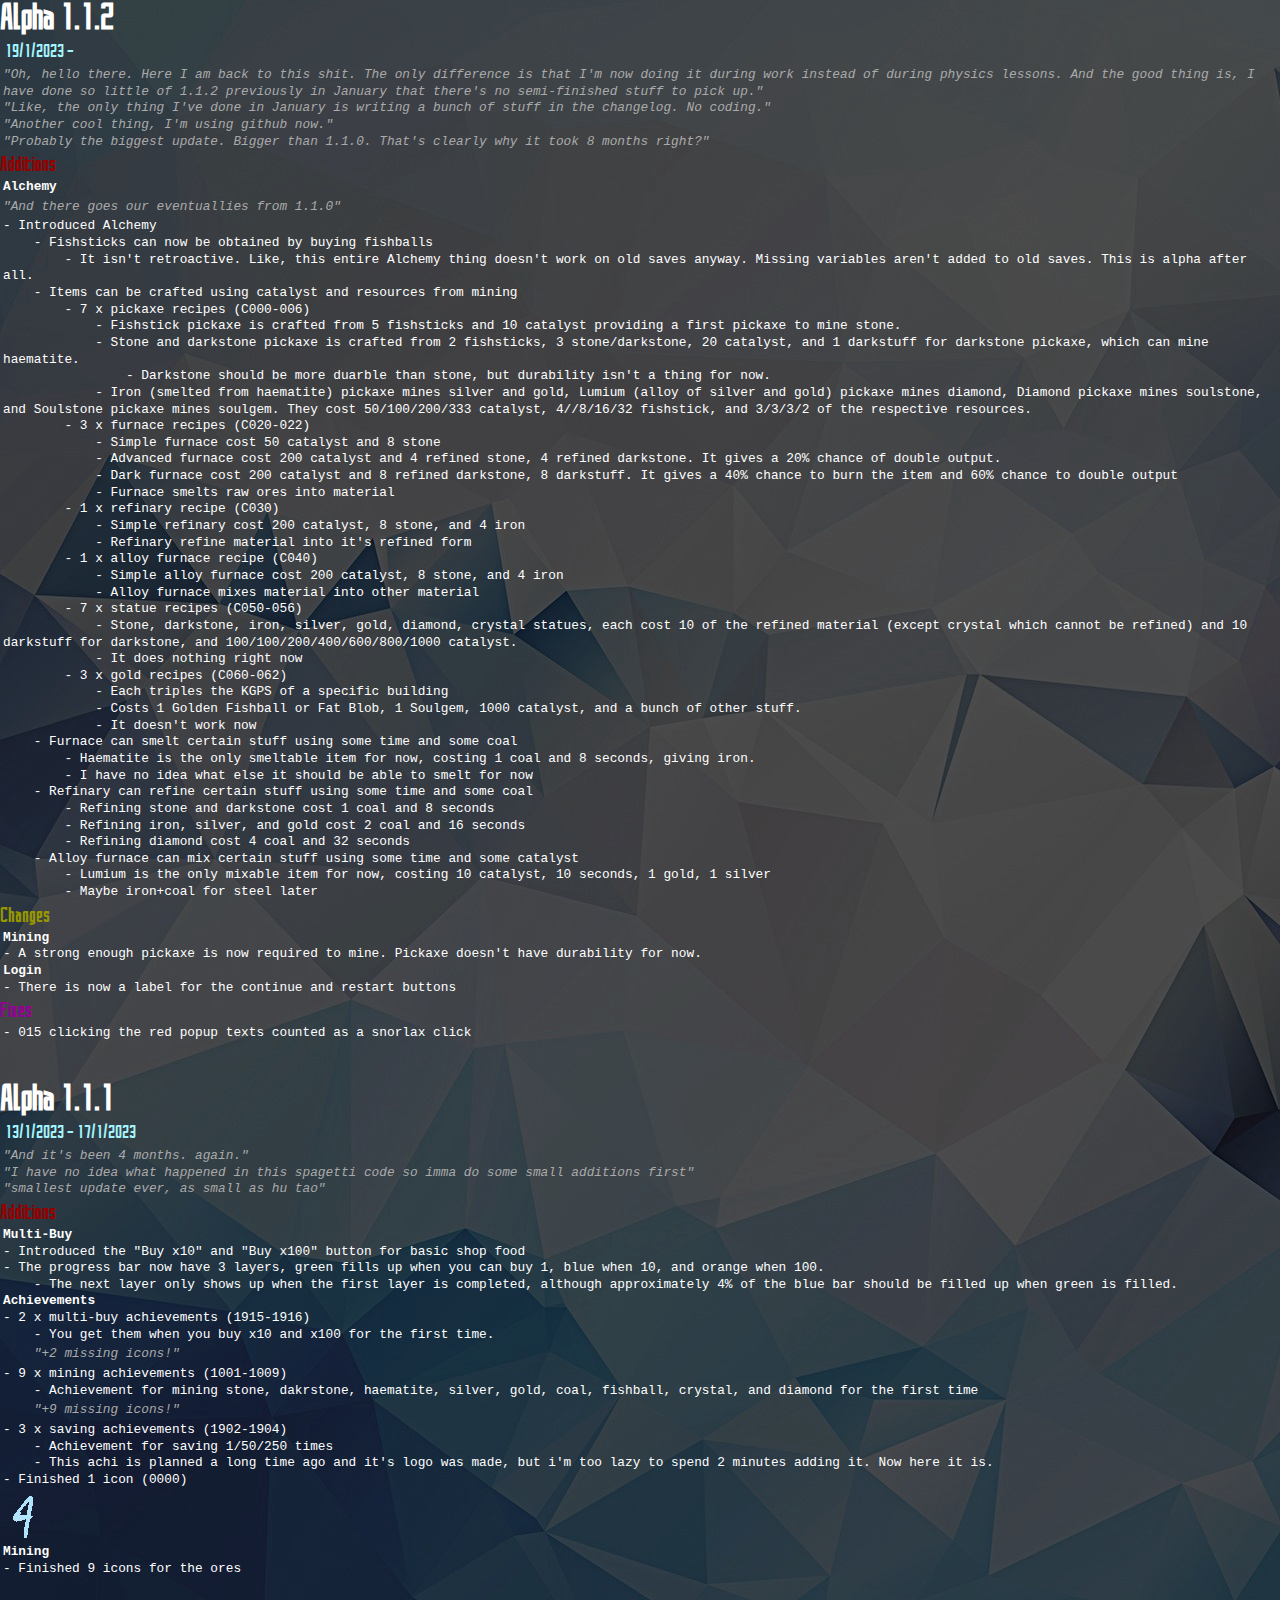
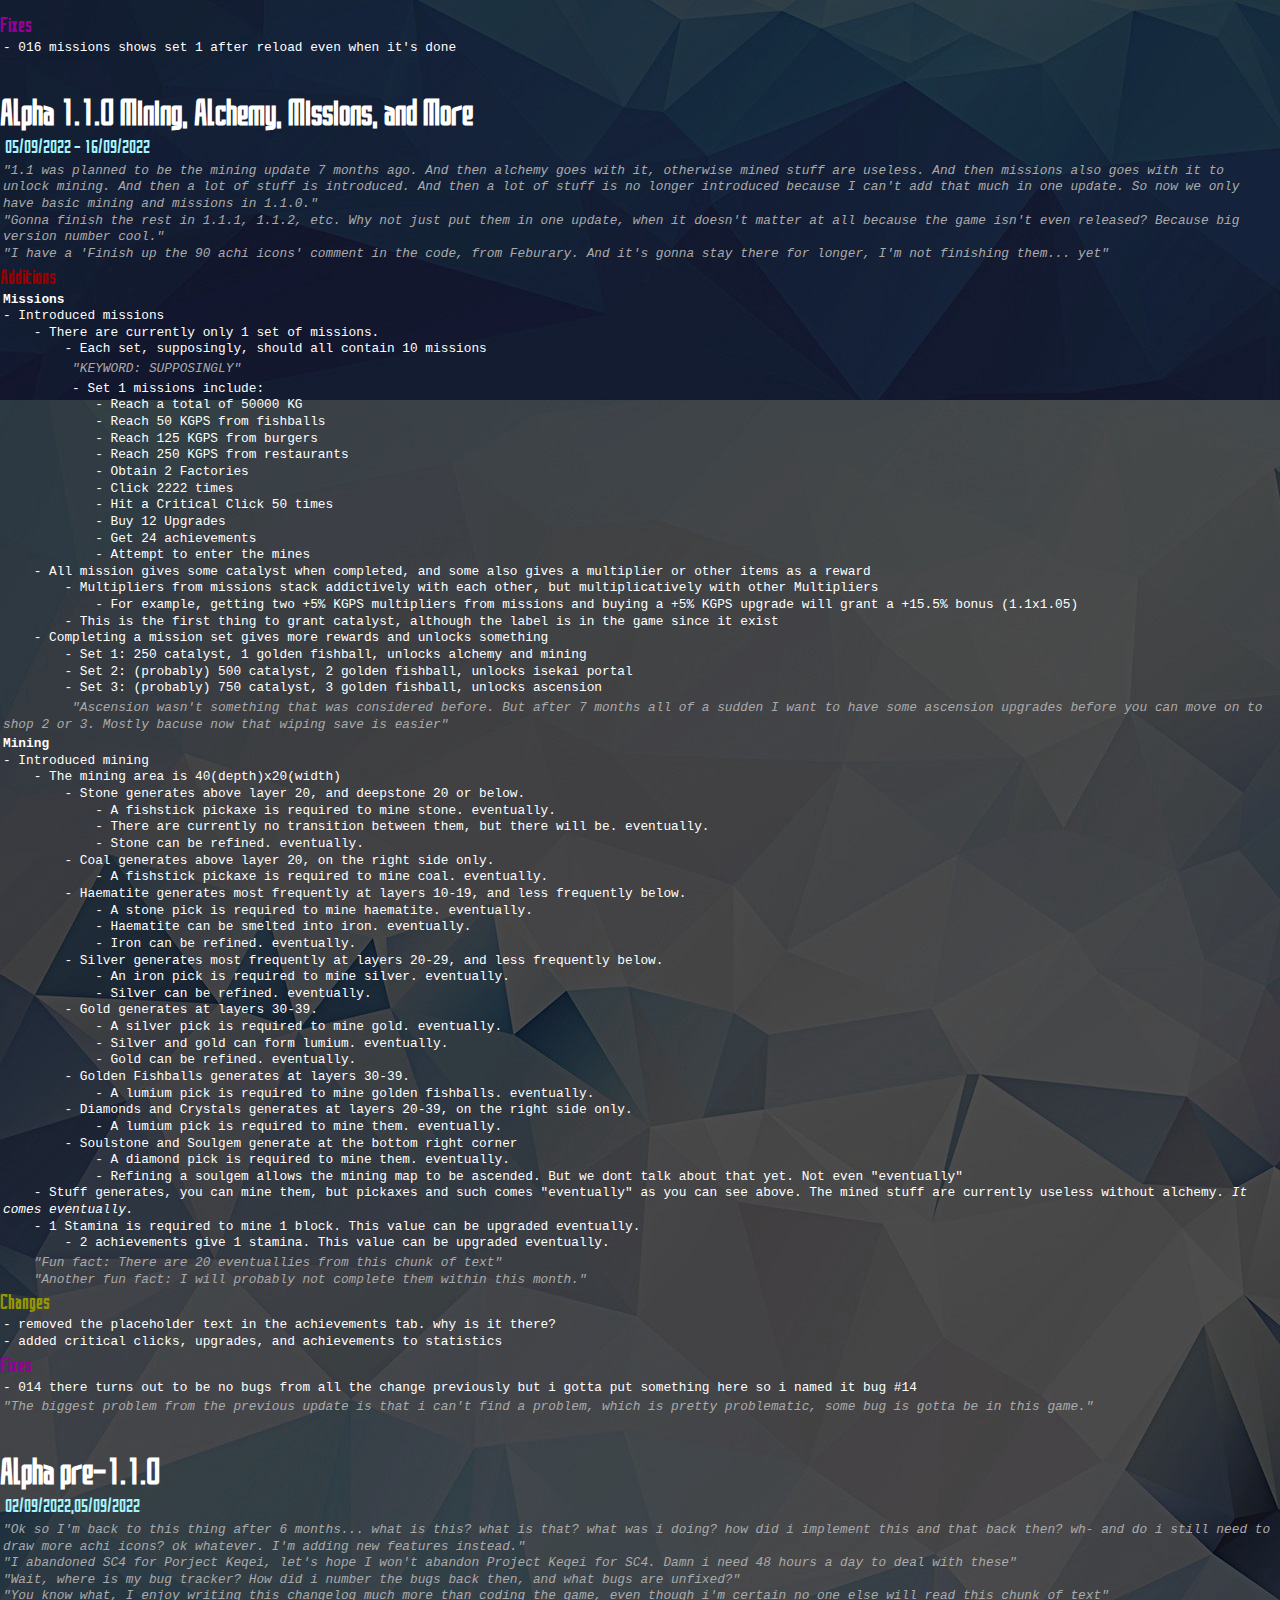
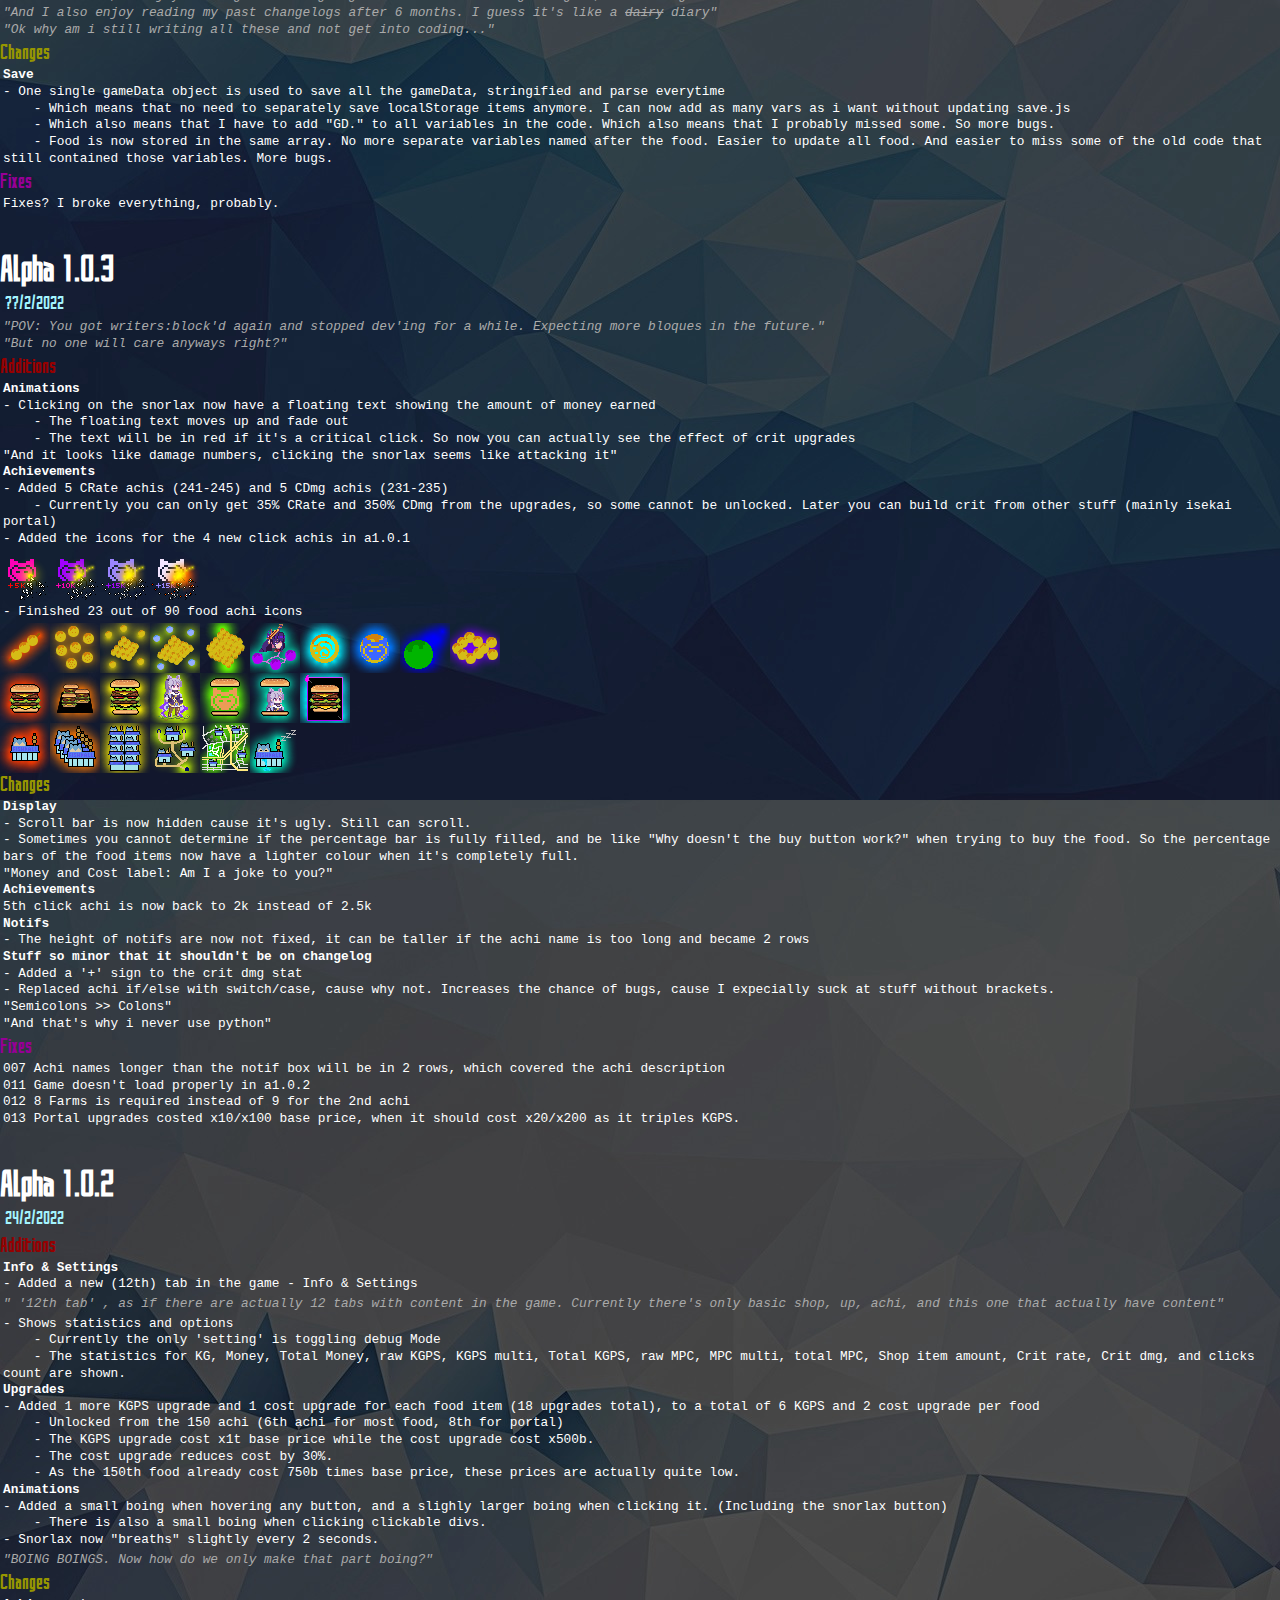
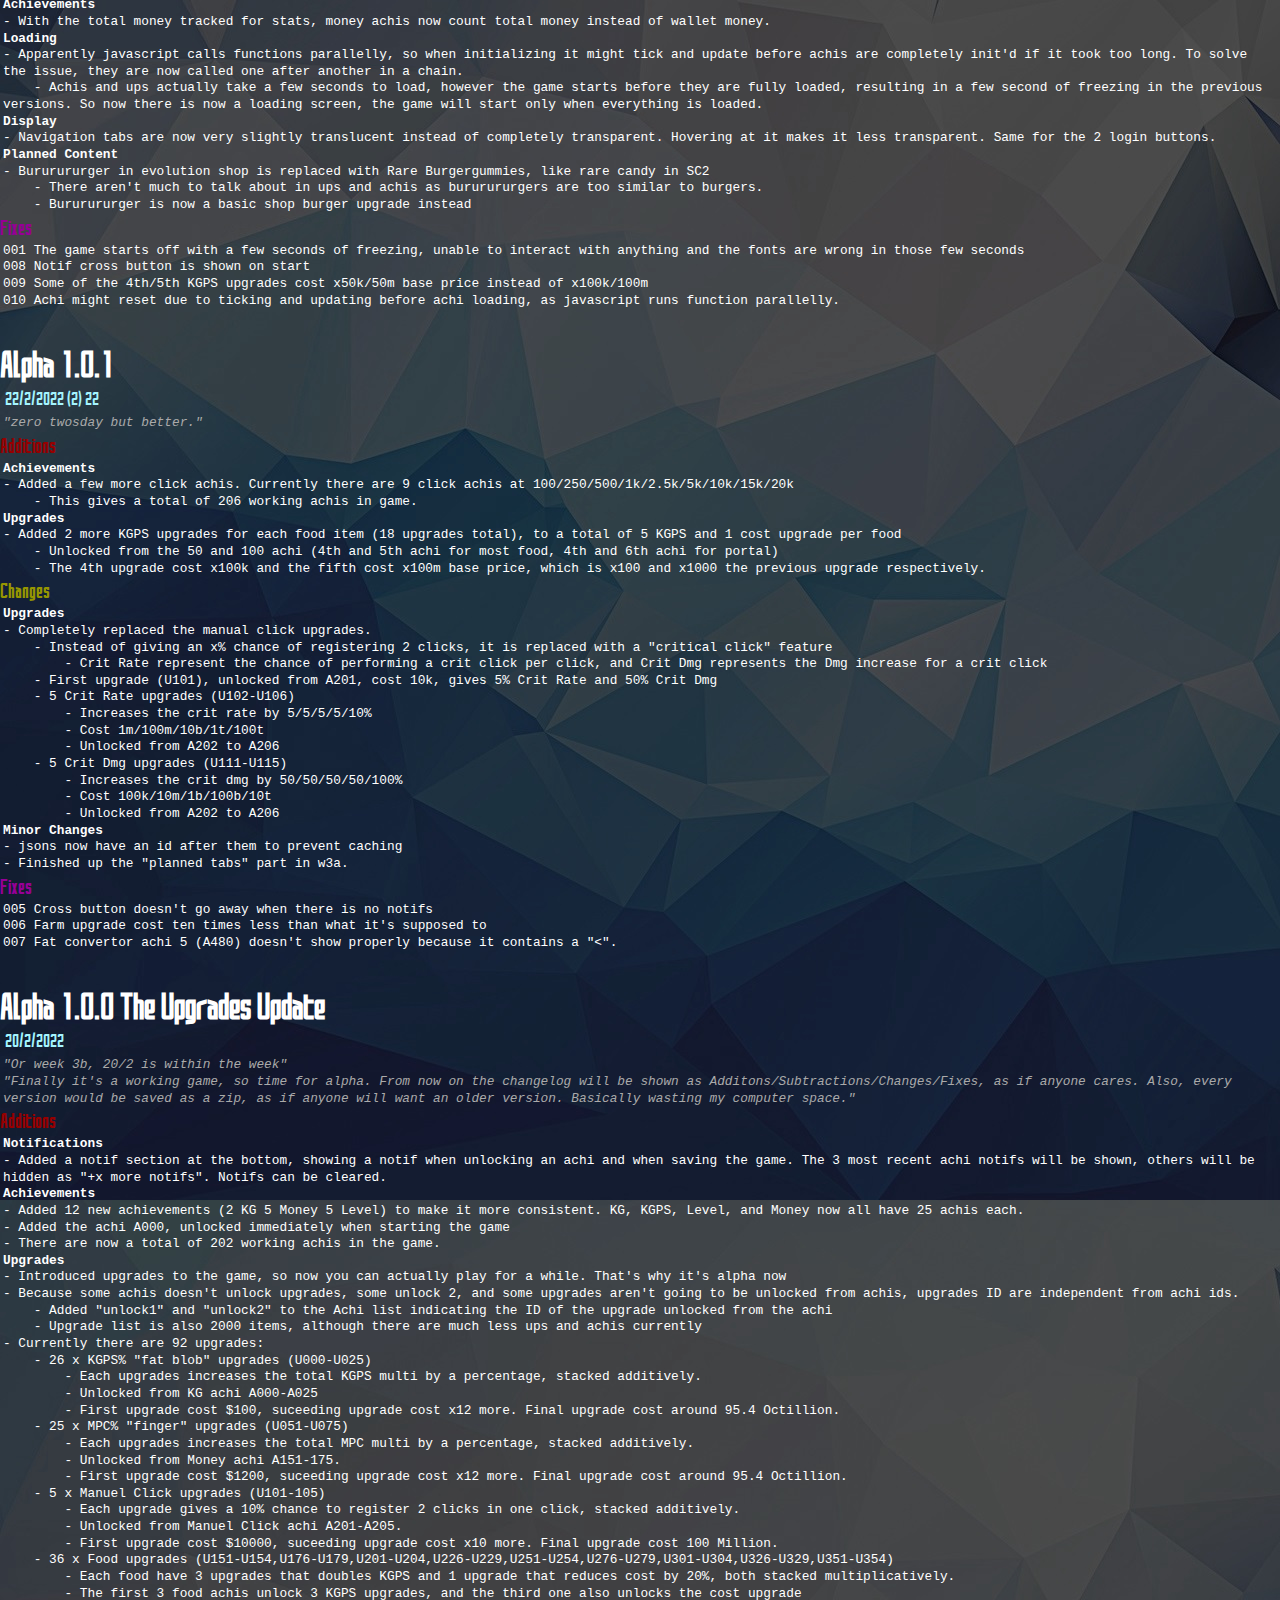
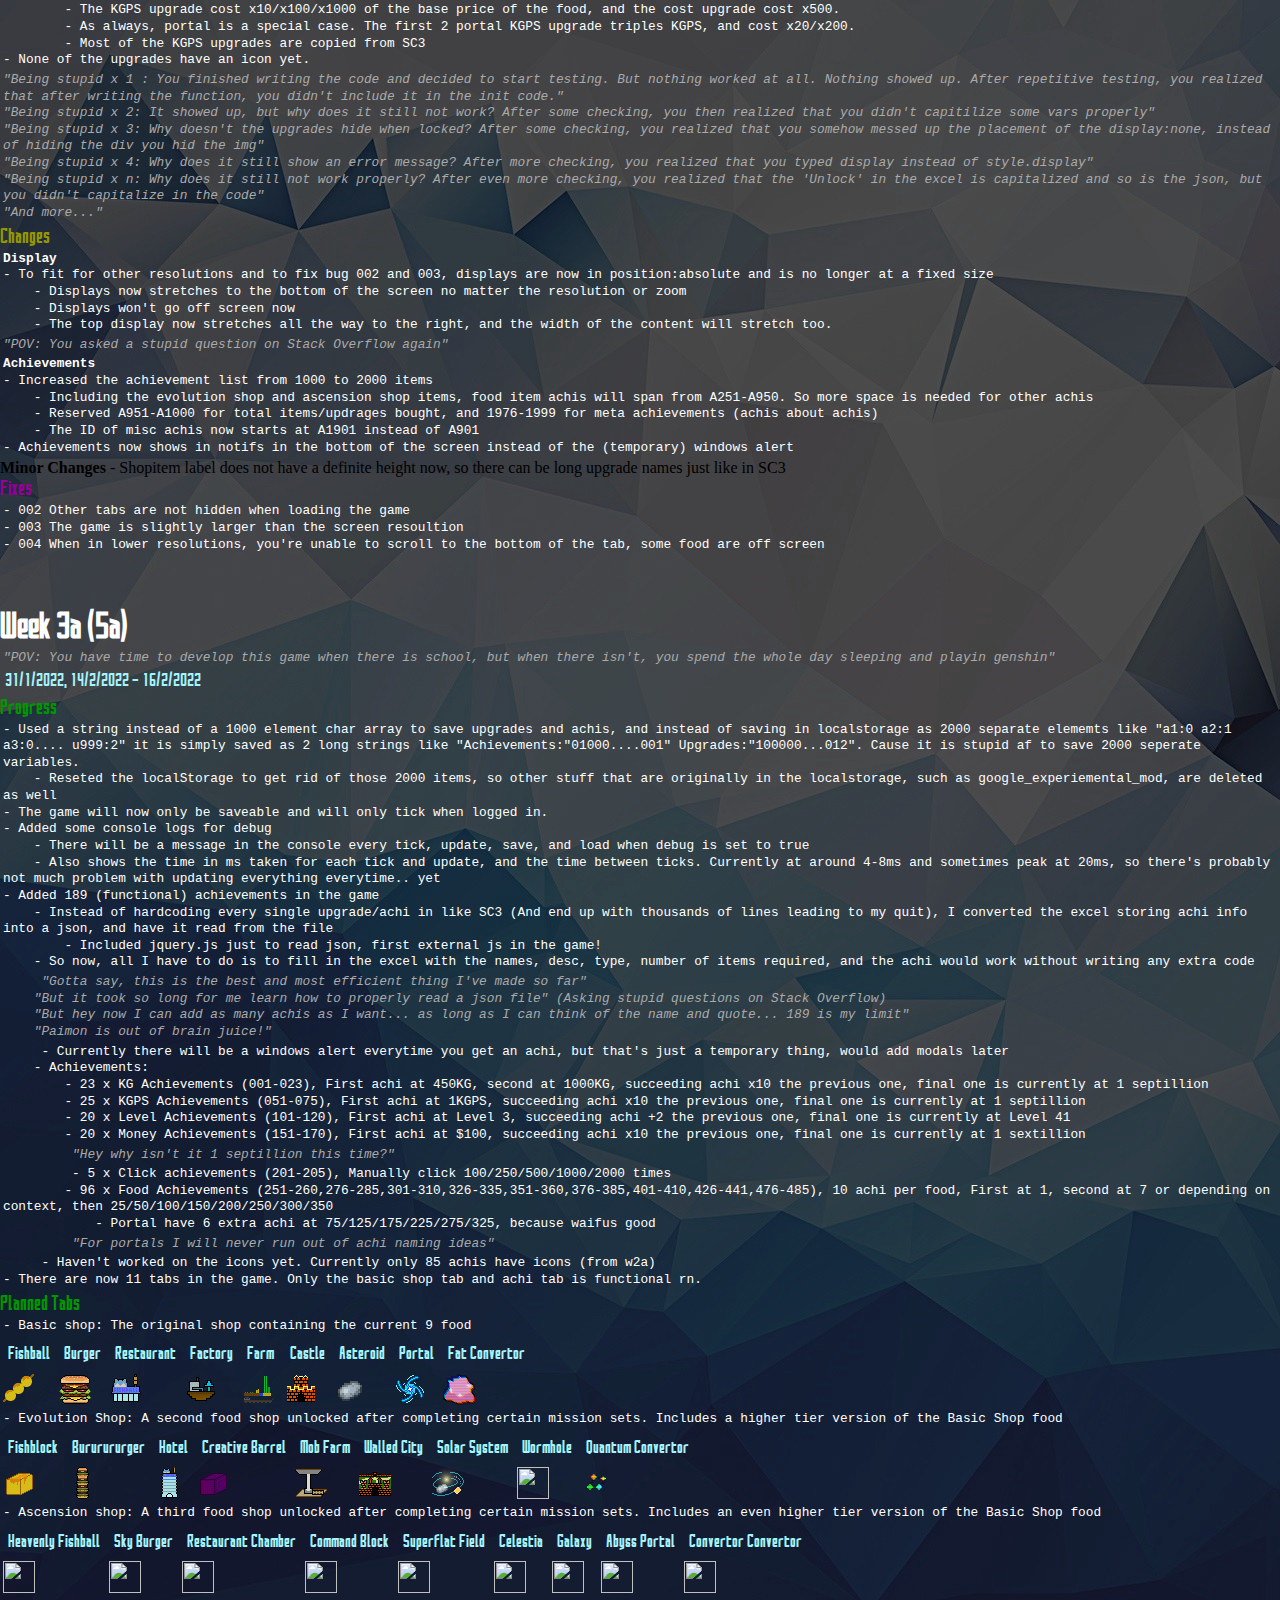
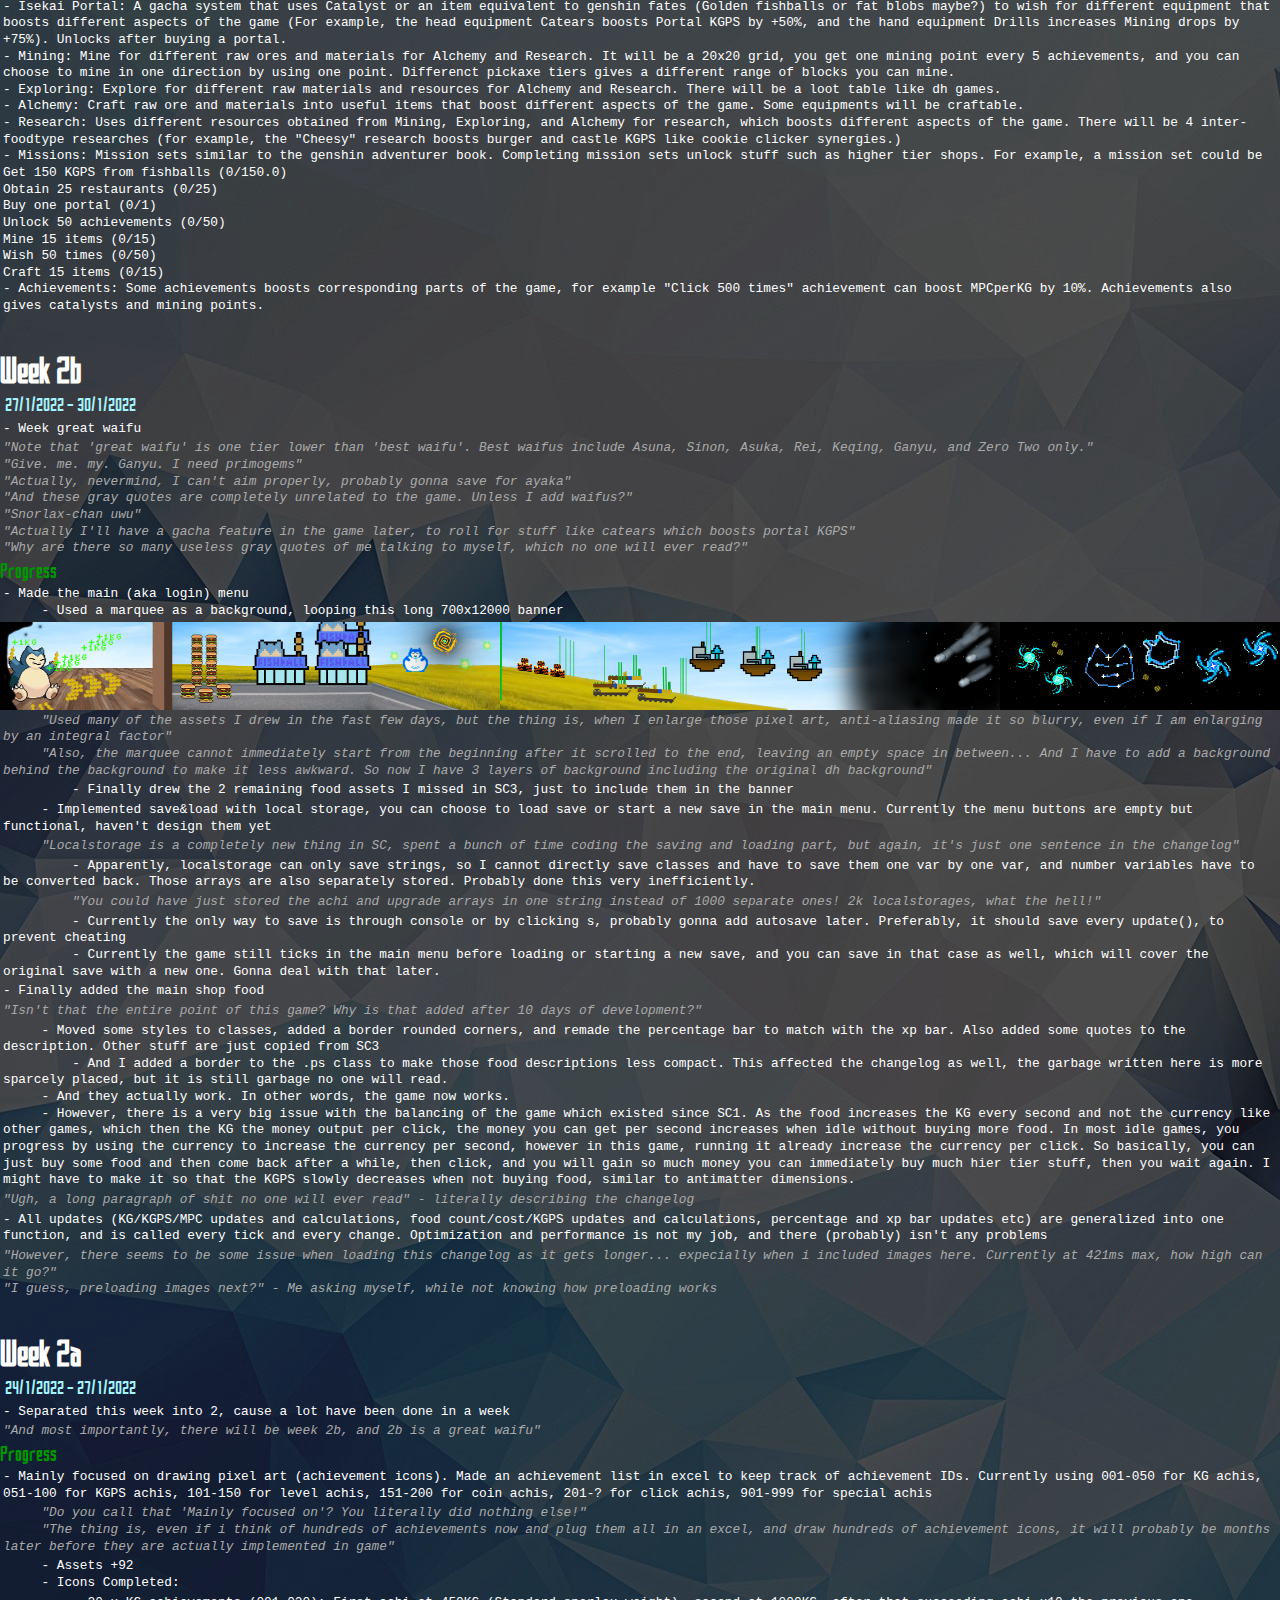
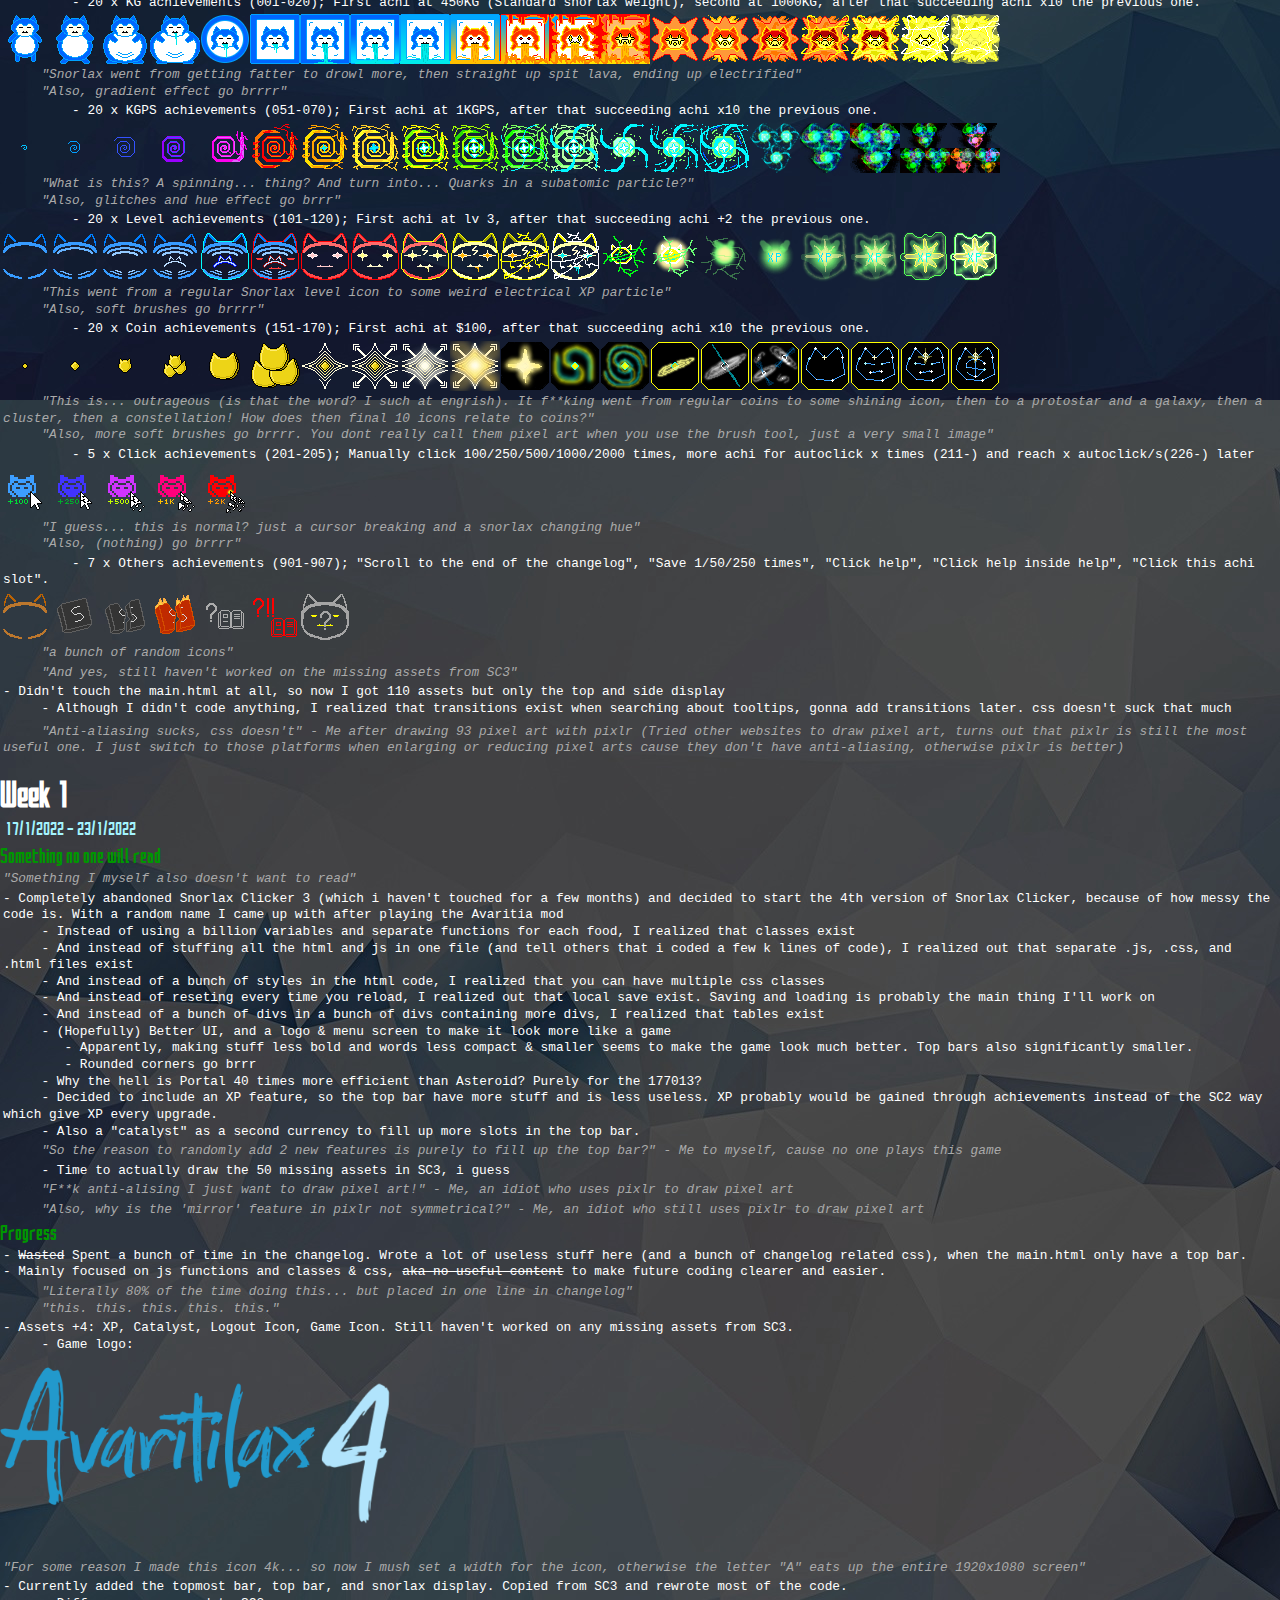
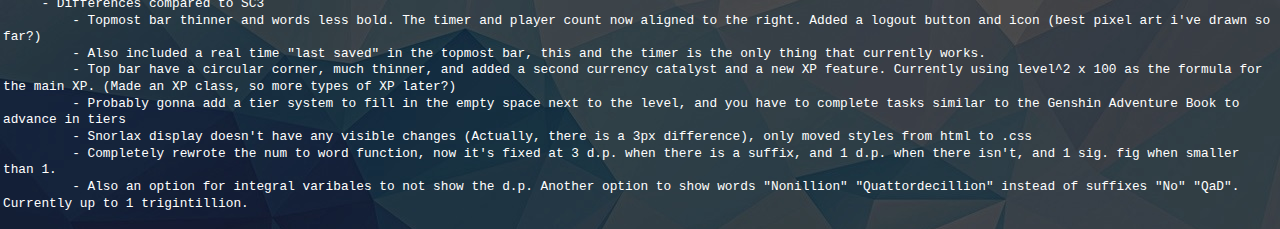
==== commit a00fb004: "1.1.2 pre3" ====
--- a/pages/changelog.html
+++ b/pages/changelog.html
@@ -4,7 +4,11 @@
     <link rel="stylesheet" href="../css/others.css">
 </head>
 <body style="background-repeat: repeat-y;">
-    
+<!-- TO BE COMPLETED IN 1.1.2
+    pickaxe req
+    furnace
+    refinary
+-->
 <!-- TO BE COMPLETED IN 1.1.x
     MINING:
     mining items tooltip
@@ -15,6 +19,7 @@
     gradual change between stone and darkstone
     pickaxe durability
     reset mine after soulgem
+    press m to mine
 
     ALCHEMY:
     alchemy
@@ -60,11 +65,16 @@
 
 <h1 class="block">Alpha 1.1.2</h1>
 <p class="block">19/1/2023 - </p>
+<p class="ps block multiline changelog-quote">"Oh, hello there. Here I am back to this shit. The only difference is that I'm now doing it during work instead of during physics lessons. And the good thing is, I have done so little of 1.1.2 previously in January that there's no semi-finished stuff to pick up."
+"Like, the only thing I've done in January is writing a bunch of stuff in the changelog. No coding."
+"Another cool thing, I'm using github now."
+"Probably the biggest update. Bigger than 1.1.0. That's clearly why it took 8 months right?"</p>
 <h2 class="h2s changelog-additions block">Additions</h2>
 <p class="ps block multiline"><b>Alchemy</b></p>
 <p class="ps block multiline changelog-quote">"And there goes our eventuallies from 1.1.0"</p>
 <p class="ps block multiline">- Introduced Alchemy
     - Fishsticks can now be obtained by buying fishballs
+        - It isn't retroactive. Like, this entire Alchemy thing doesn't work on old saves anyway. Missing variables aren't added to old saves. This is alpha after all.
     - Items can be crafted using catalyst and resources from mining
         - 7 x pickaxe recipes (C000-006)
             - Fishstick pickaxe is crafted from 5 fishsticks and 10 catalyst providing a first pickaxe to mine stone.
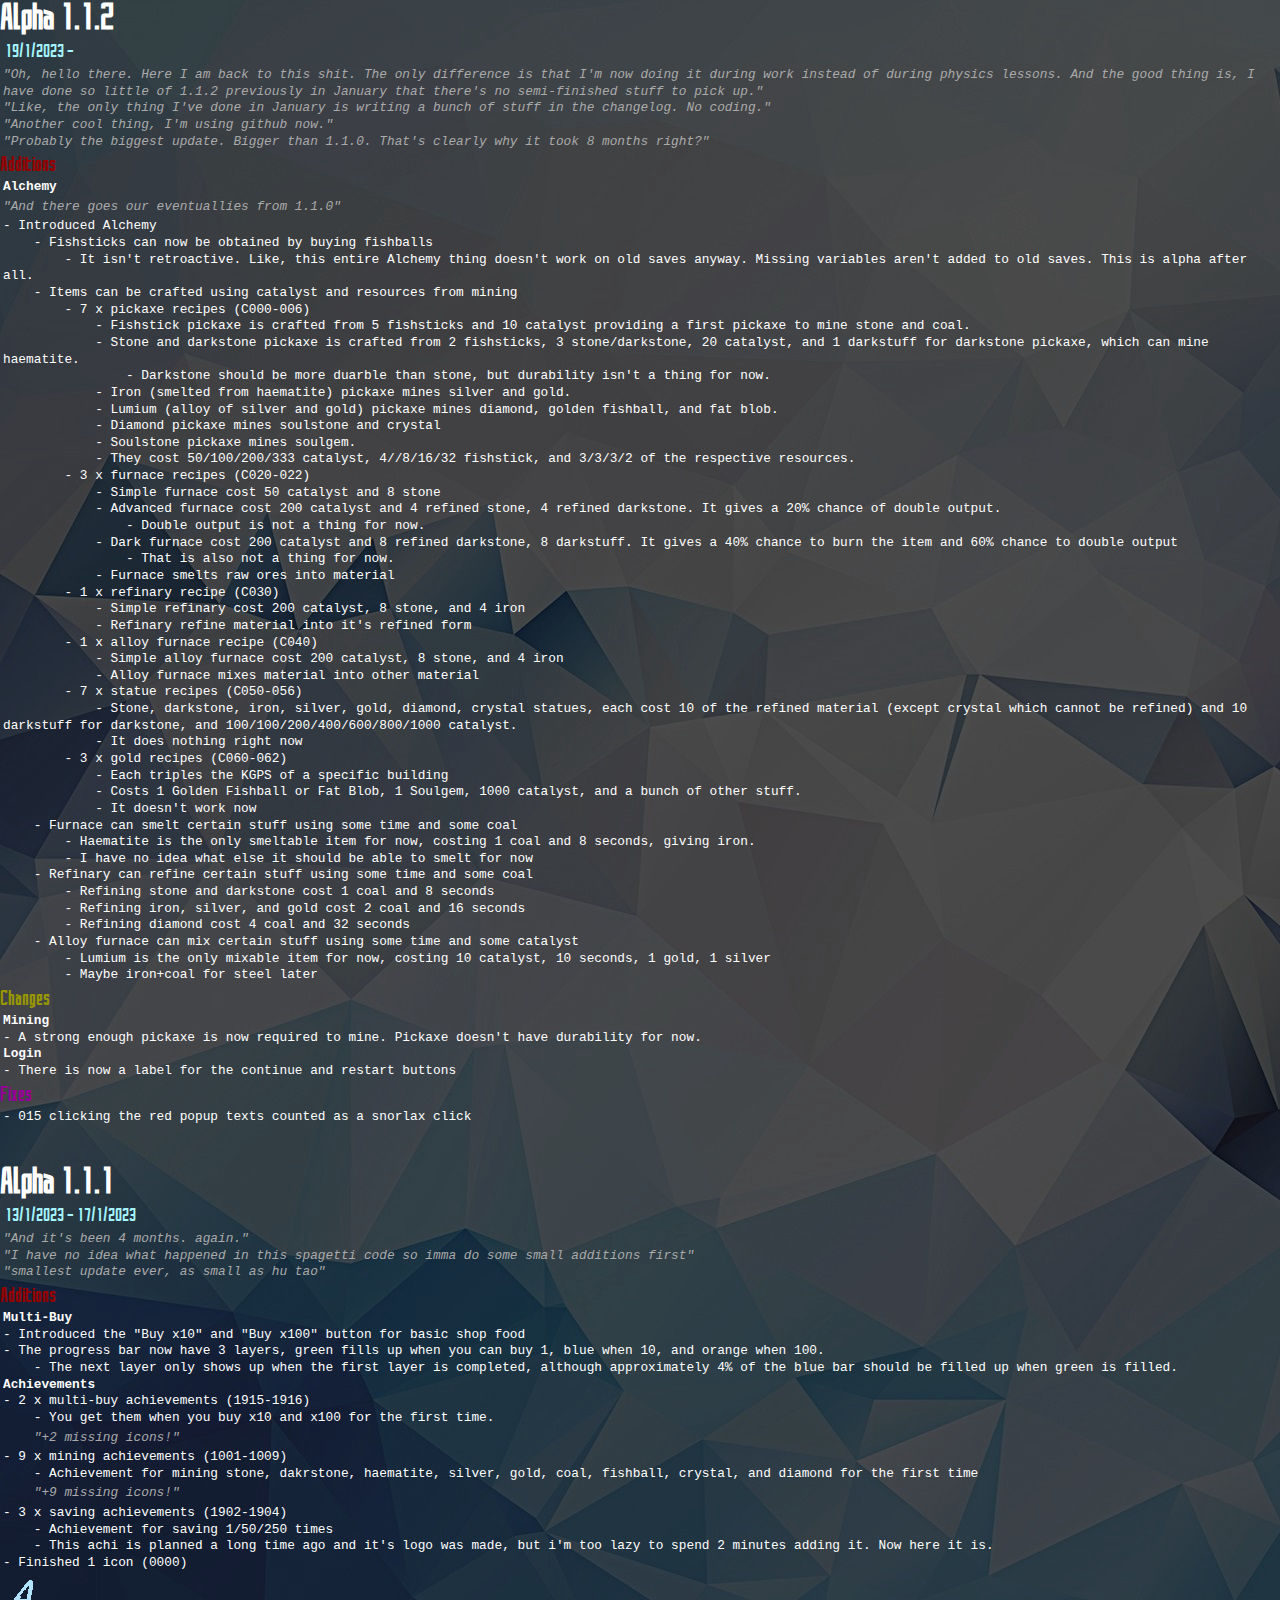
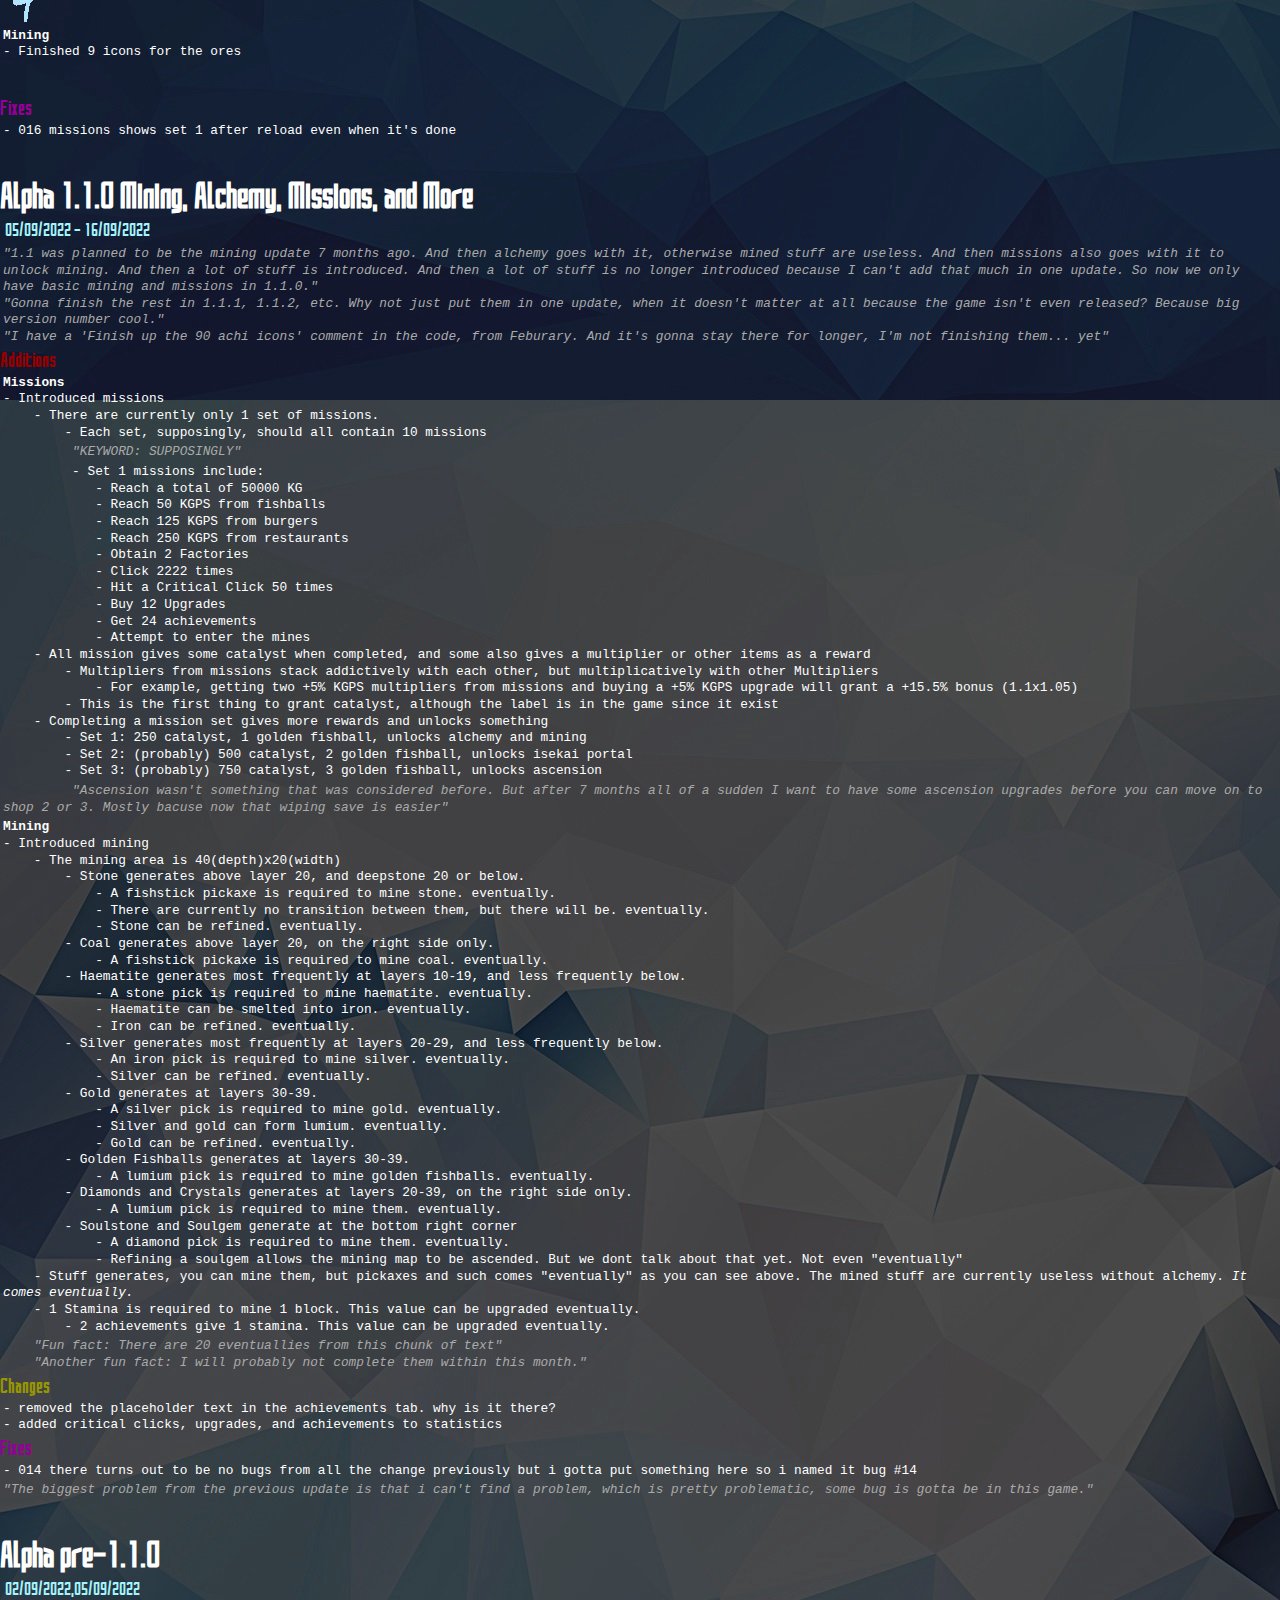
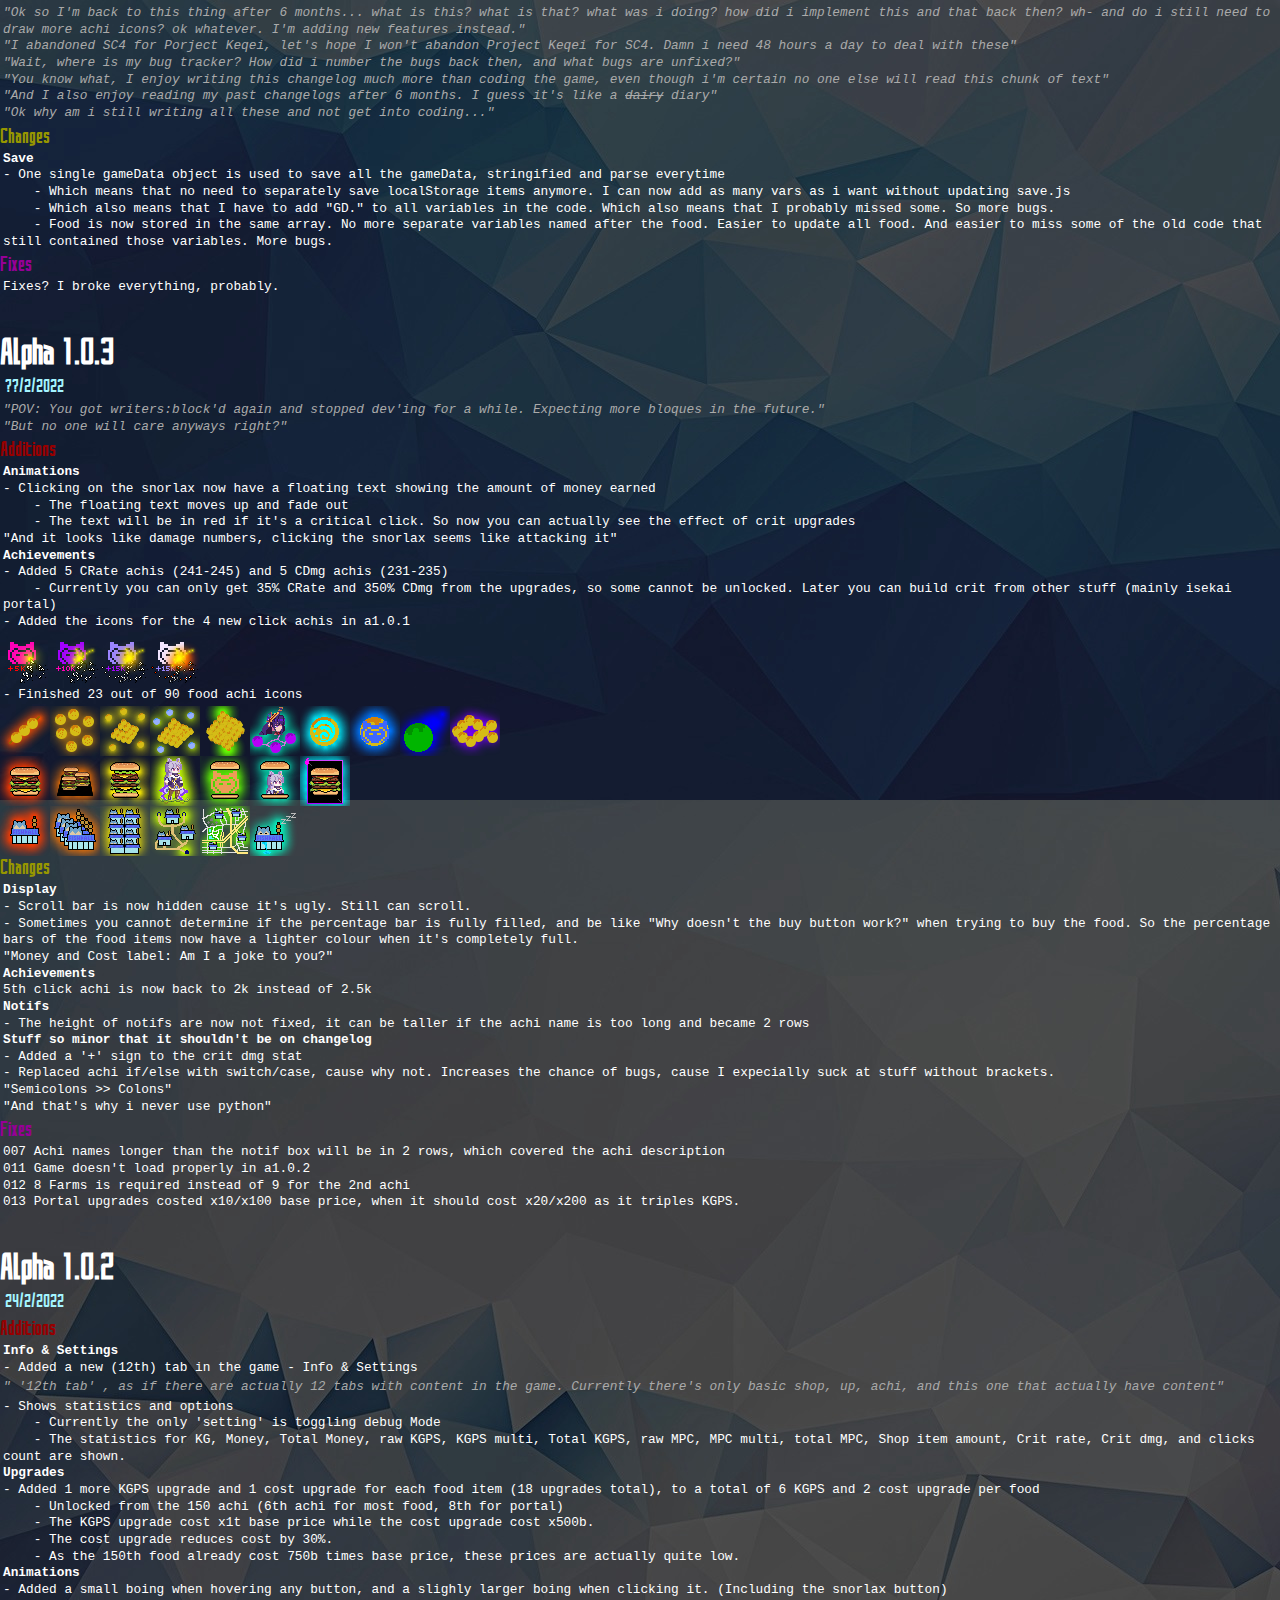
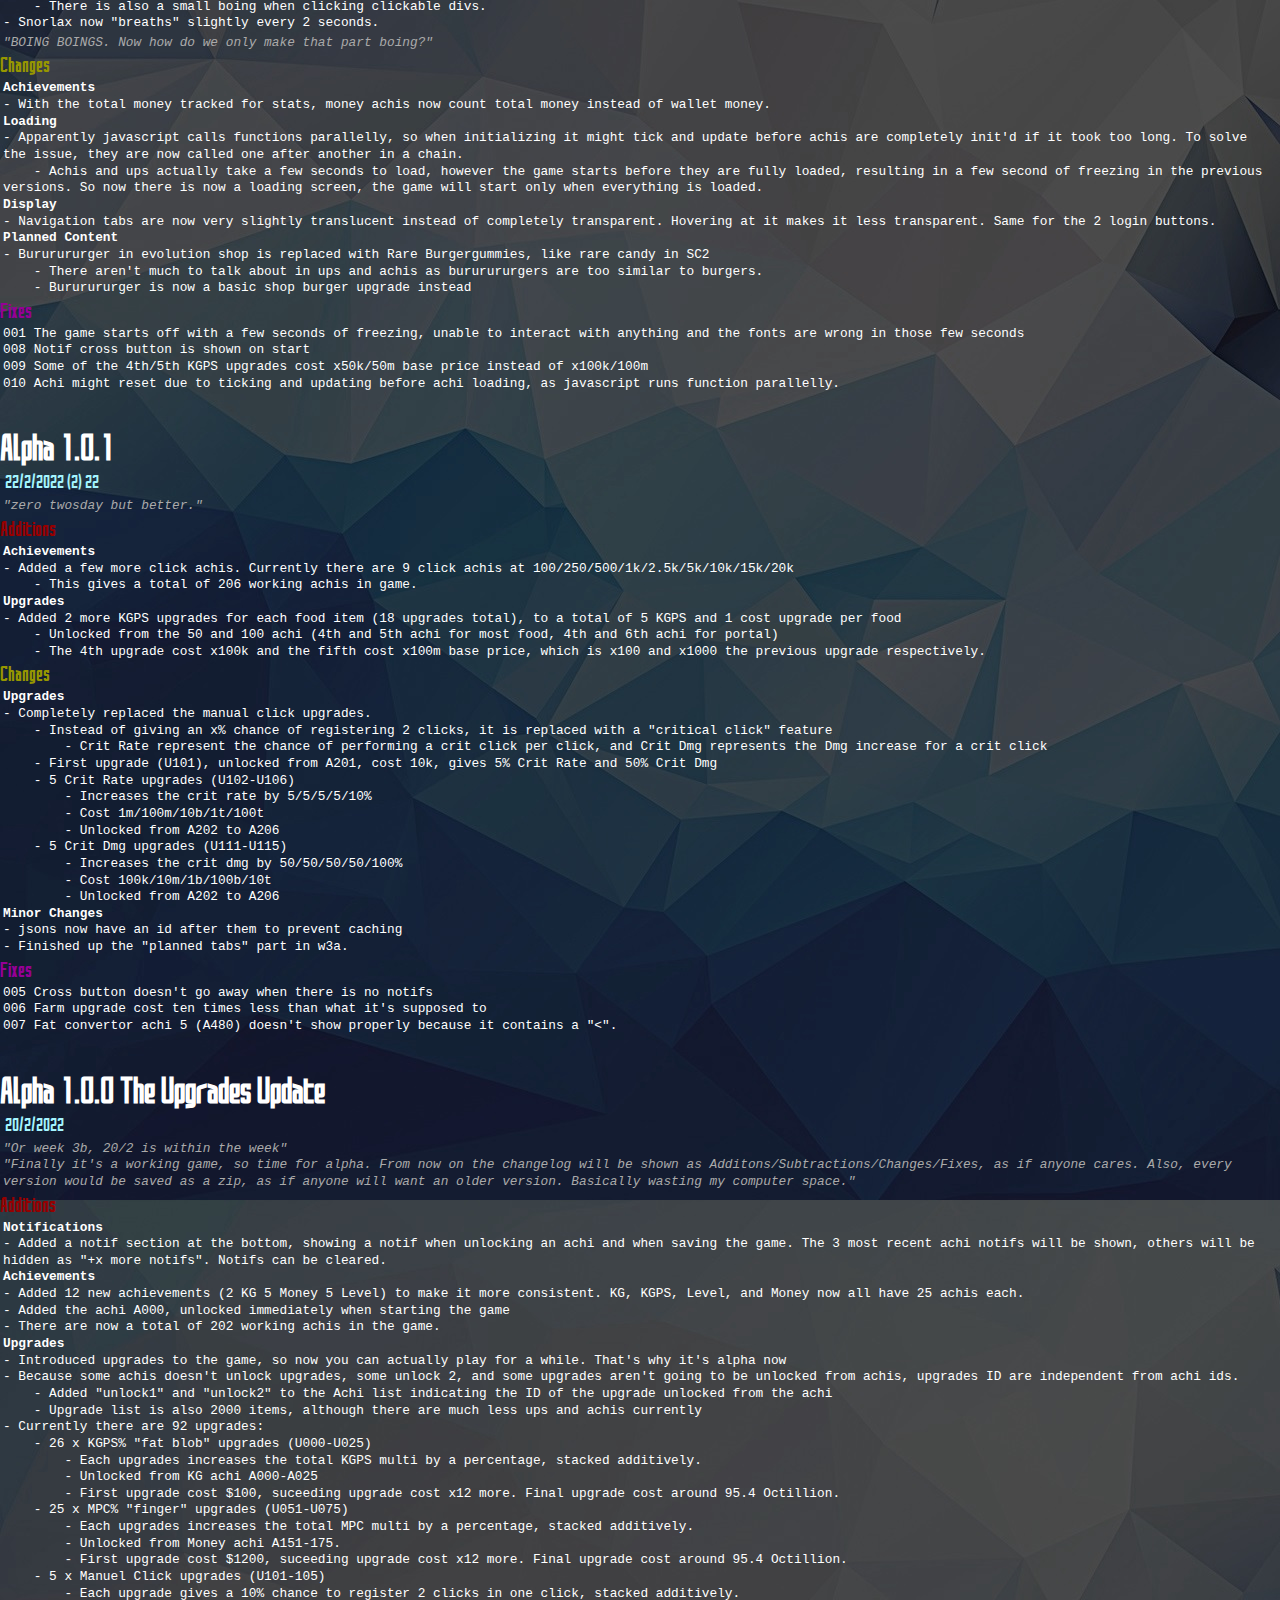
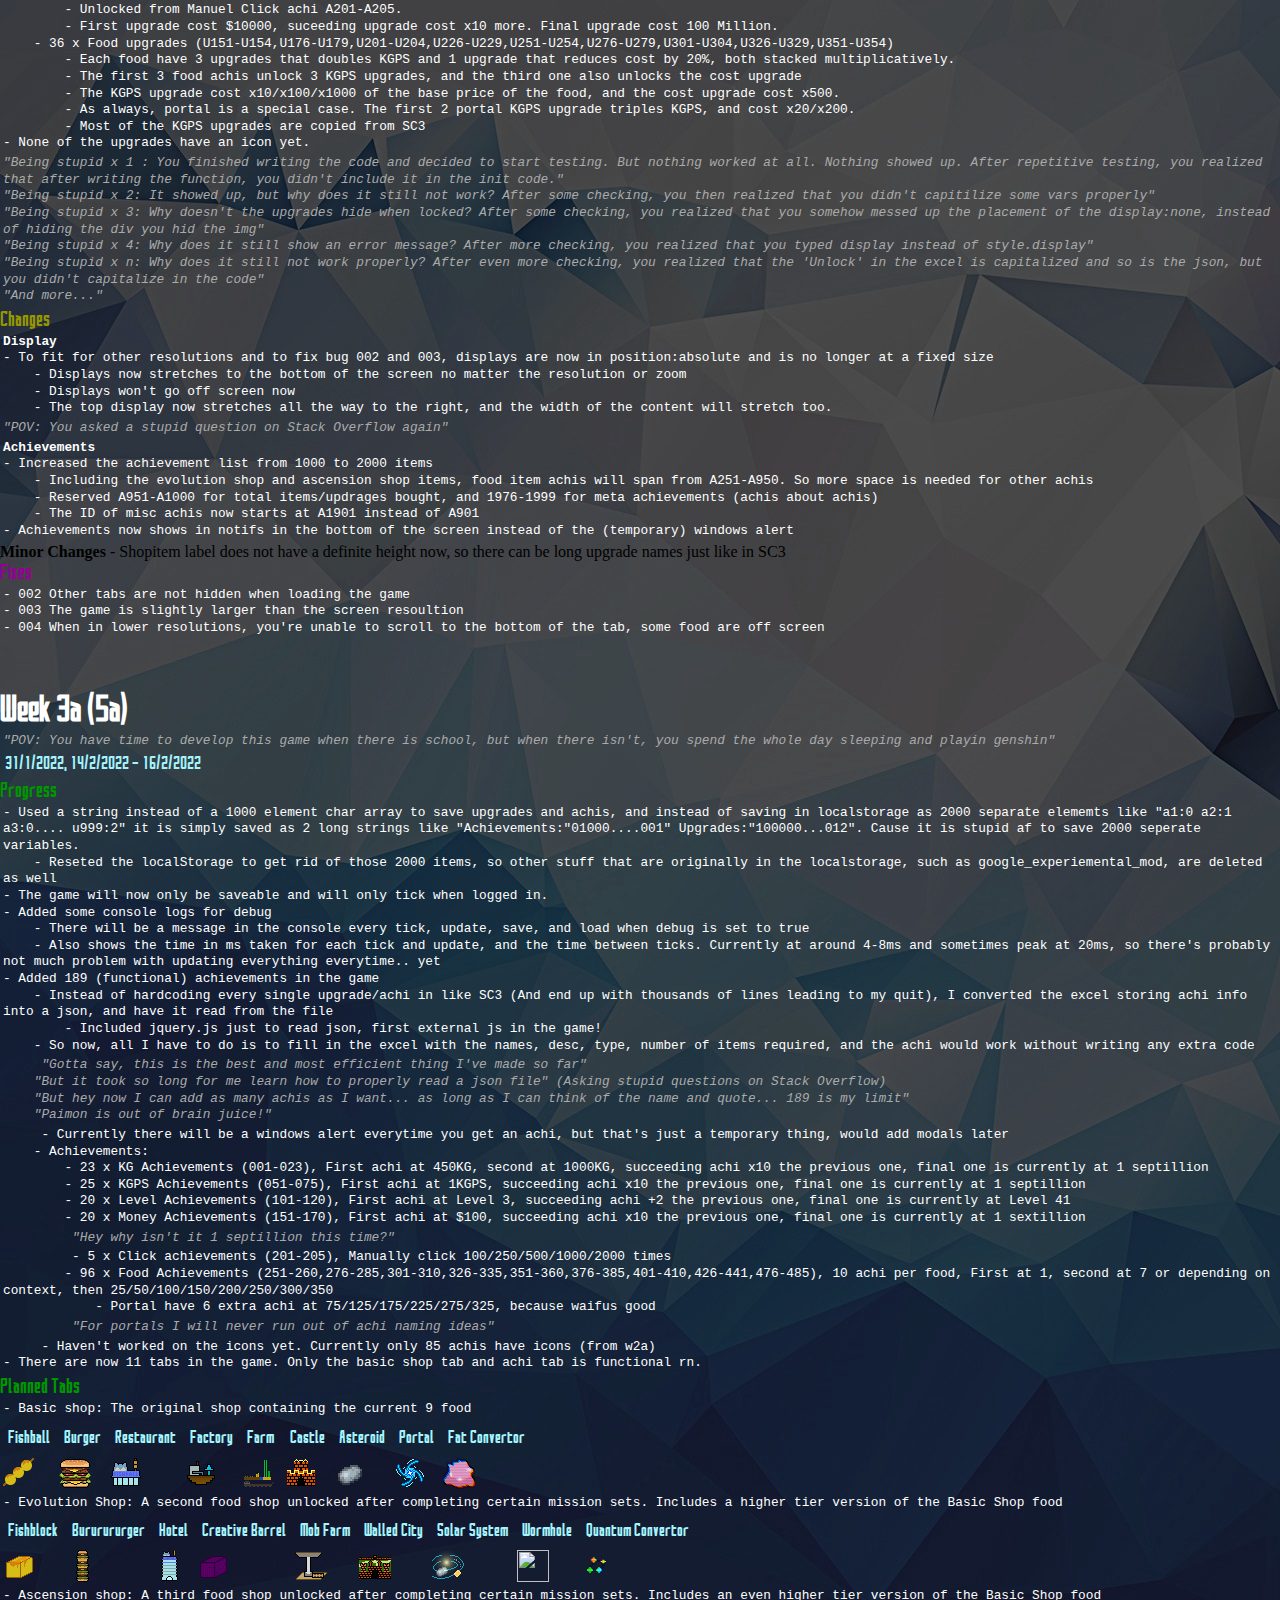
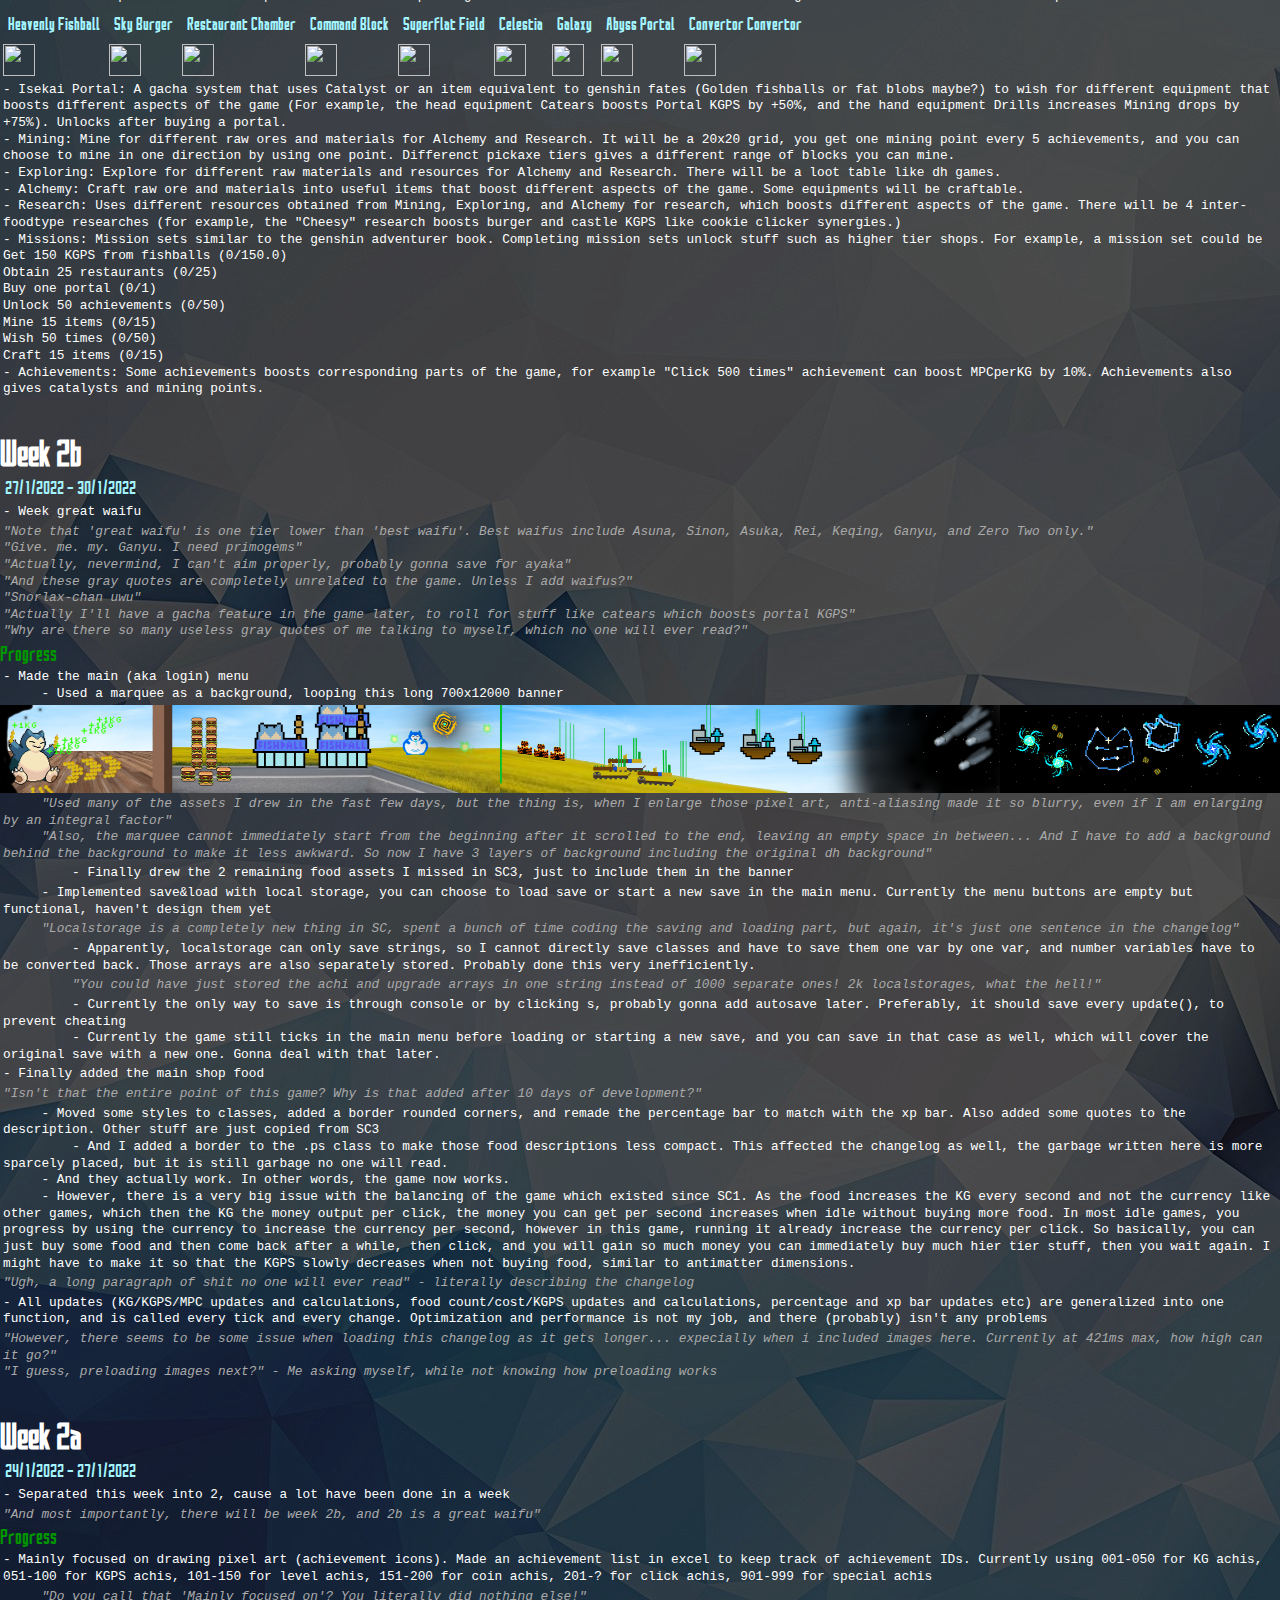
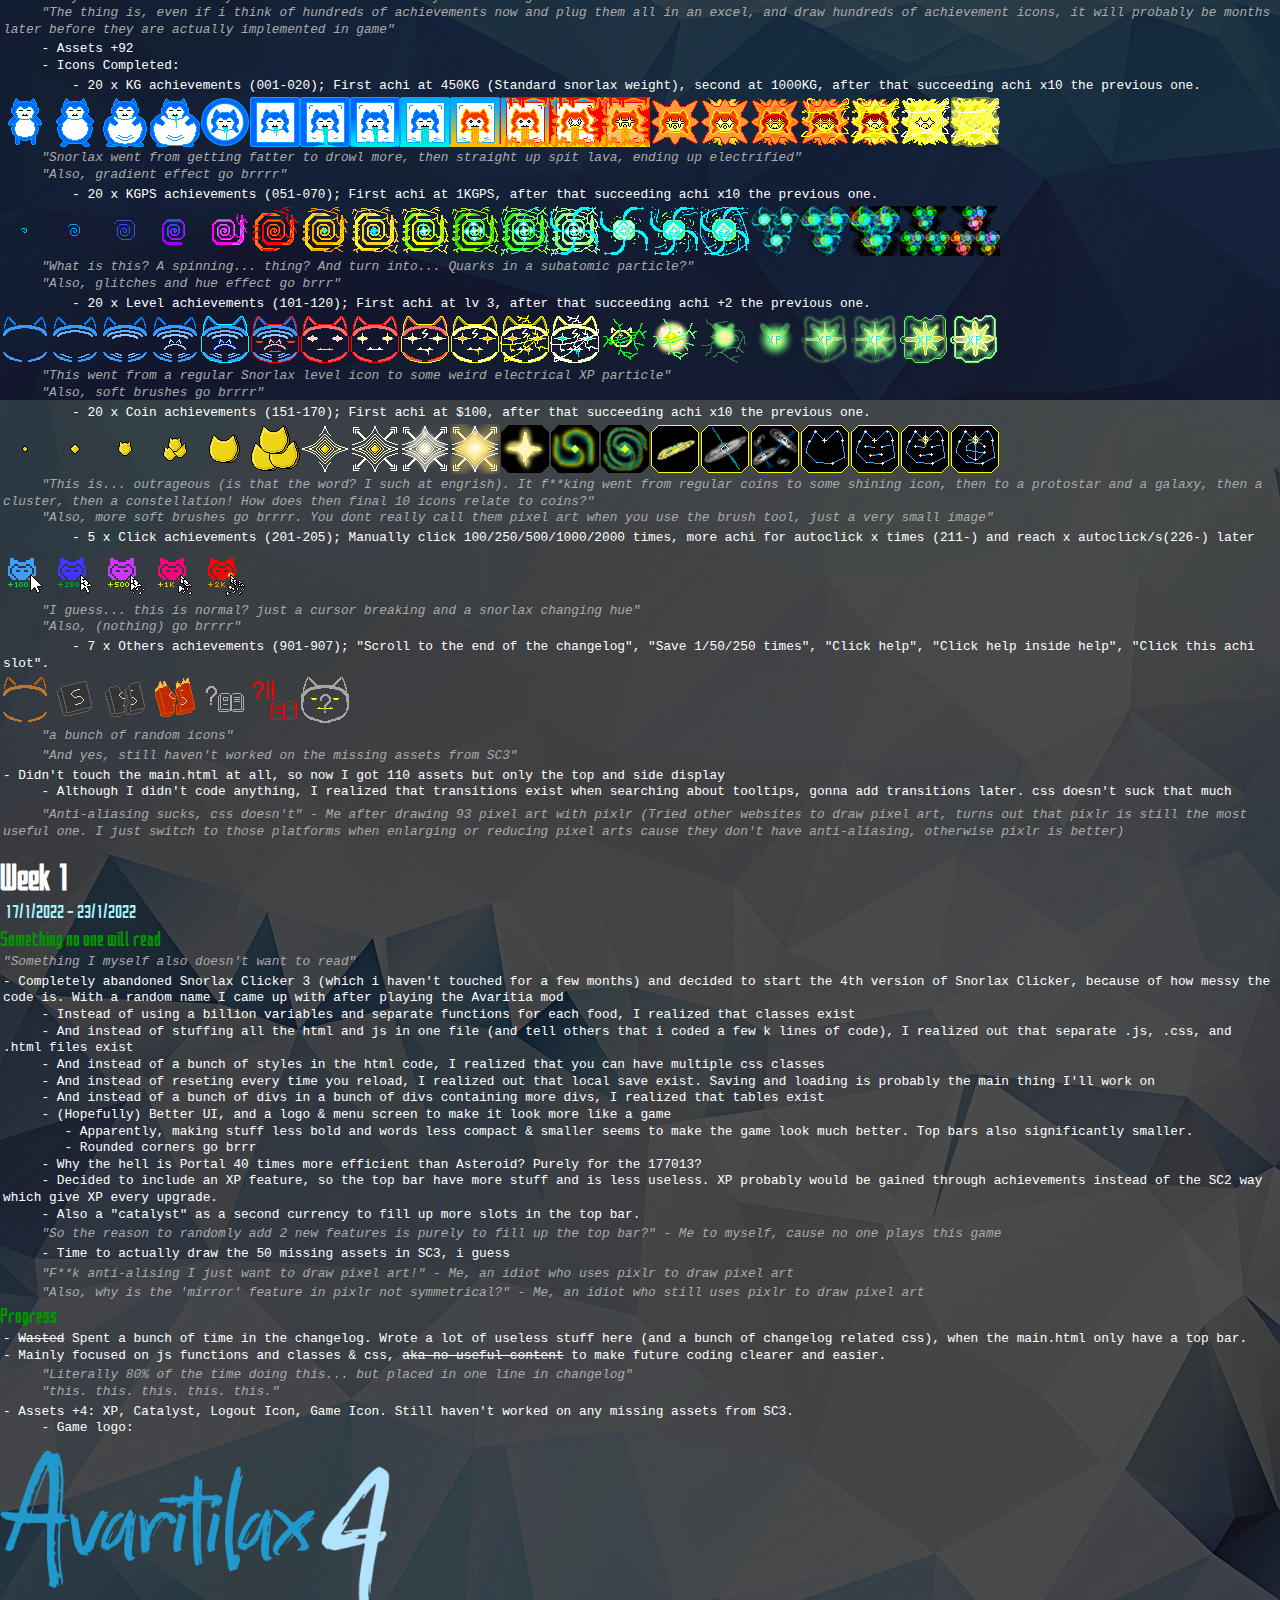
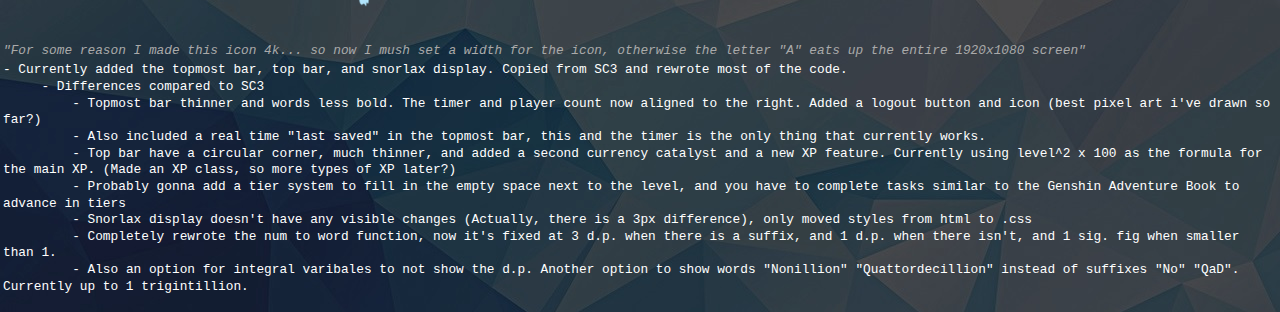
==== commit 1c784e0c: "test" ====
--- a/pages/changelog.html
+++ b/pages/changelog.html
@@ -8,6 +8,7 @@
     pickaxe req
     furnace
     refinary
+    alloy
 -->
 <!-- TO BE COMPLETED IN 1.1.x
     MINING:
@@ -77,14 +78,20 @@
         - It isn't retroactive. Like, this entire Alchemy thing doesn't work on old saves anyway. Missing variables aren't added to old saves. This is alpha after all.
     - Items can be crafted using catalyst and resources from mining
         - 7 x pickaxe recipes (C000-006)
-            - Fishstick pickaxe is crafted from 5 fishsticks and 10 catalyst providing a first pickaxe to mine stone.
+            - Fishstick pickaxe is crafted from 5 fishsticks and 10 catalyst providing a first pickaxe to mine stone and coal.
             - Stone and darkstone pickaxe is crafted from 2 fishsticks, 3 stone/darkstone, 20 catalyst, and 1 darkstuff for darkstone pickaxe, which can mine haematite.
                 - Darkstone should be more duarble than stone, but durability isn't a thing for now.
-            - Iron (smelted from haematite) pickaxe mines silver and gold, Lumium (alloy of silver and gold) pickaxe mines diamond, Diamond pickaxe mines soulstone, and Soulstone pickaxe mines soulgem. They cost 50/100/200/333 catalyst, 4//8/16/32 fishstick, and 3/3/3/2 of the respective resources.
+            - Iron (smelted from haematite) pickaxe mines silver and gold.
+            - Lumium (alloy of silver and gold) pickaxe mines diamond, golden fishball, and fat blob.
+            - Diamond pickaxe mines soulstone and crystal
+            - Soulstone pickaxe mines soulgem. 
+            - They cost 50/100/200/333 catalyst, 4//8/16/32 fishstick, and 3/3/3/2 of the respective resources.
         - 3 x furnace recipes (C020-022)
             - Simple furnace cost 50 catalyst and 8 stone
             - Advanced furnace cost 200 catalyst and 4 refined stone, 4 refined darkstone. It gives a 20% chance of double output.
+                - Double output is not a thing for now.
             - Dark furnace cost 200 catalyst and 8 refined darkstone, 8 darkstuff. It gives a 40% chance to burn the item and 60% chance to double output
+                - That is also not a thing for now.
             - Furnace smelts raw ores into material
         - 1 x refinary recipe (C030)
             - Simple refinary cost 200 catalyst, 8 stone, and 4 iron
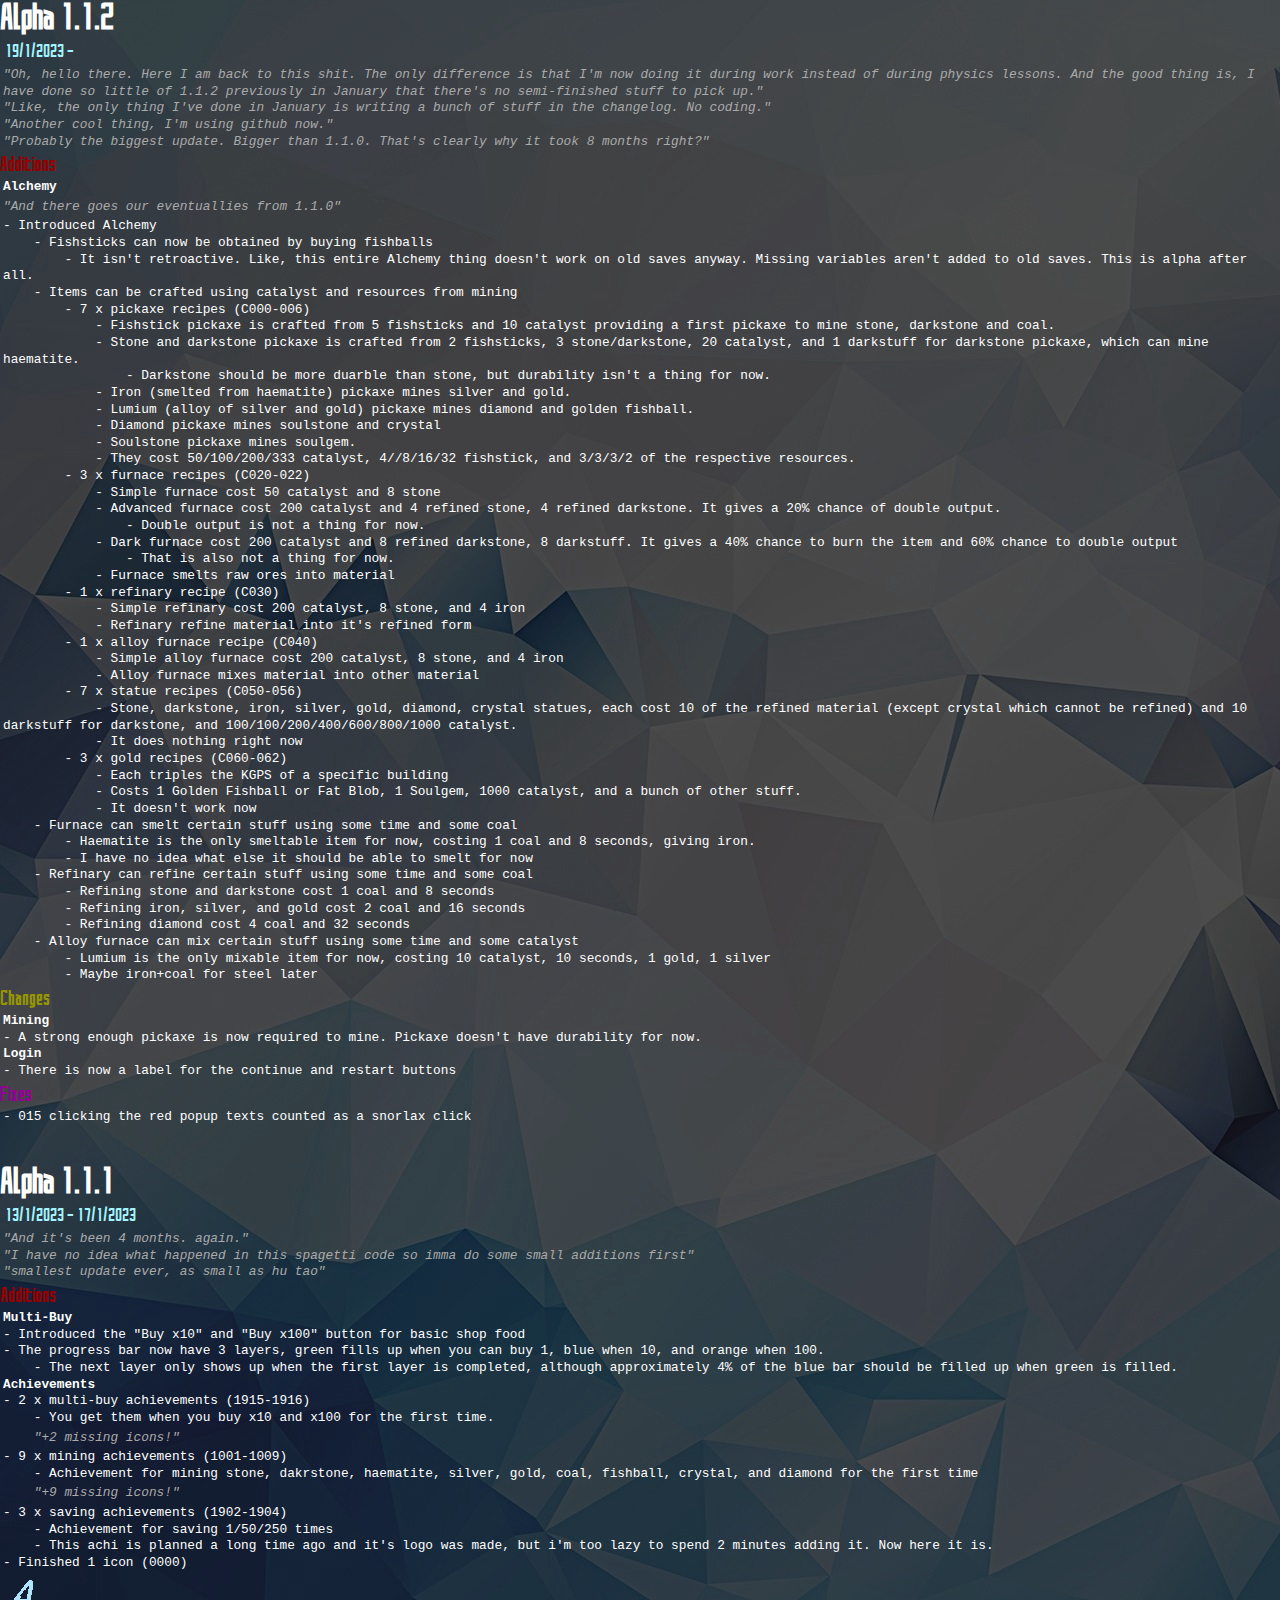
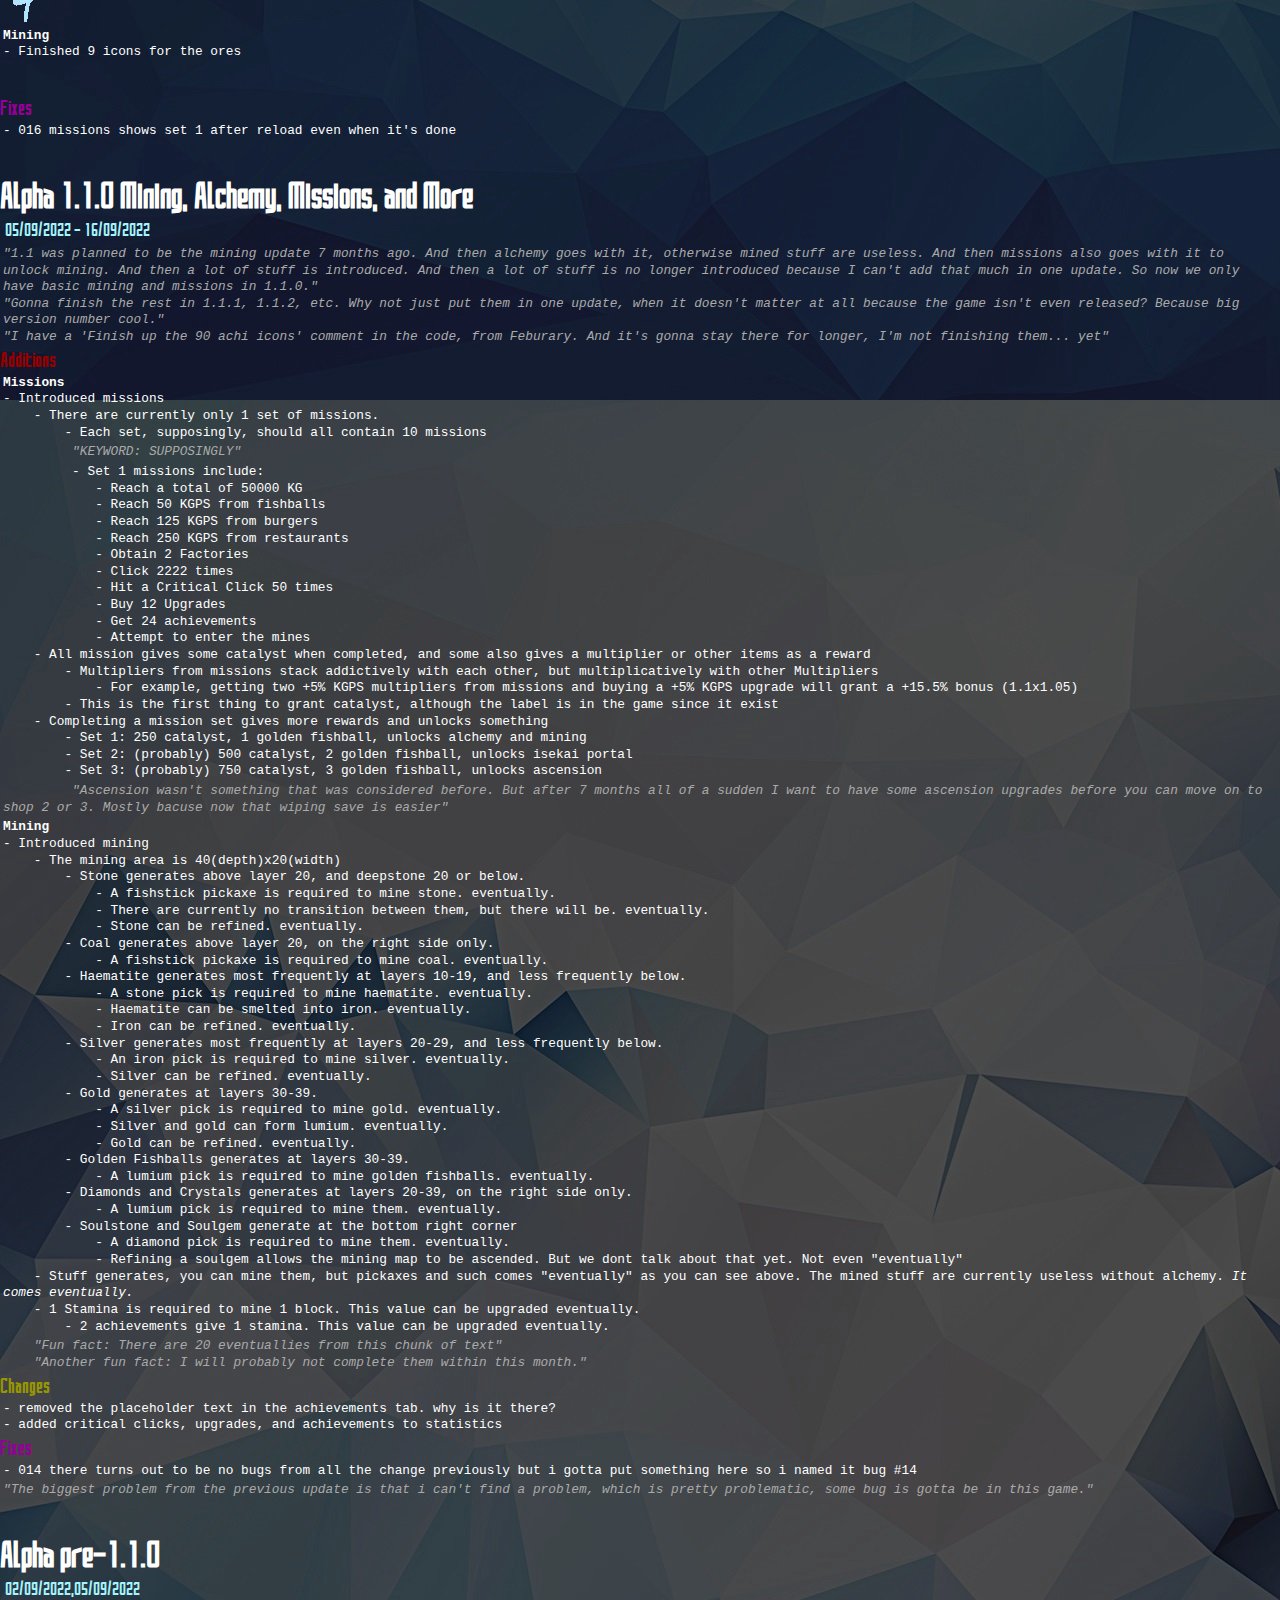
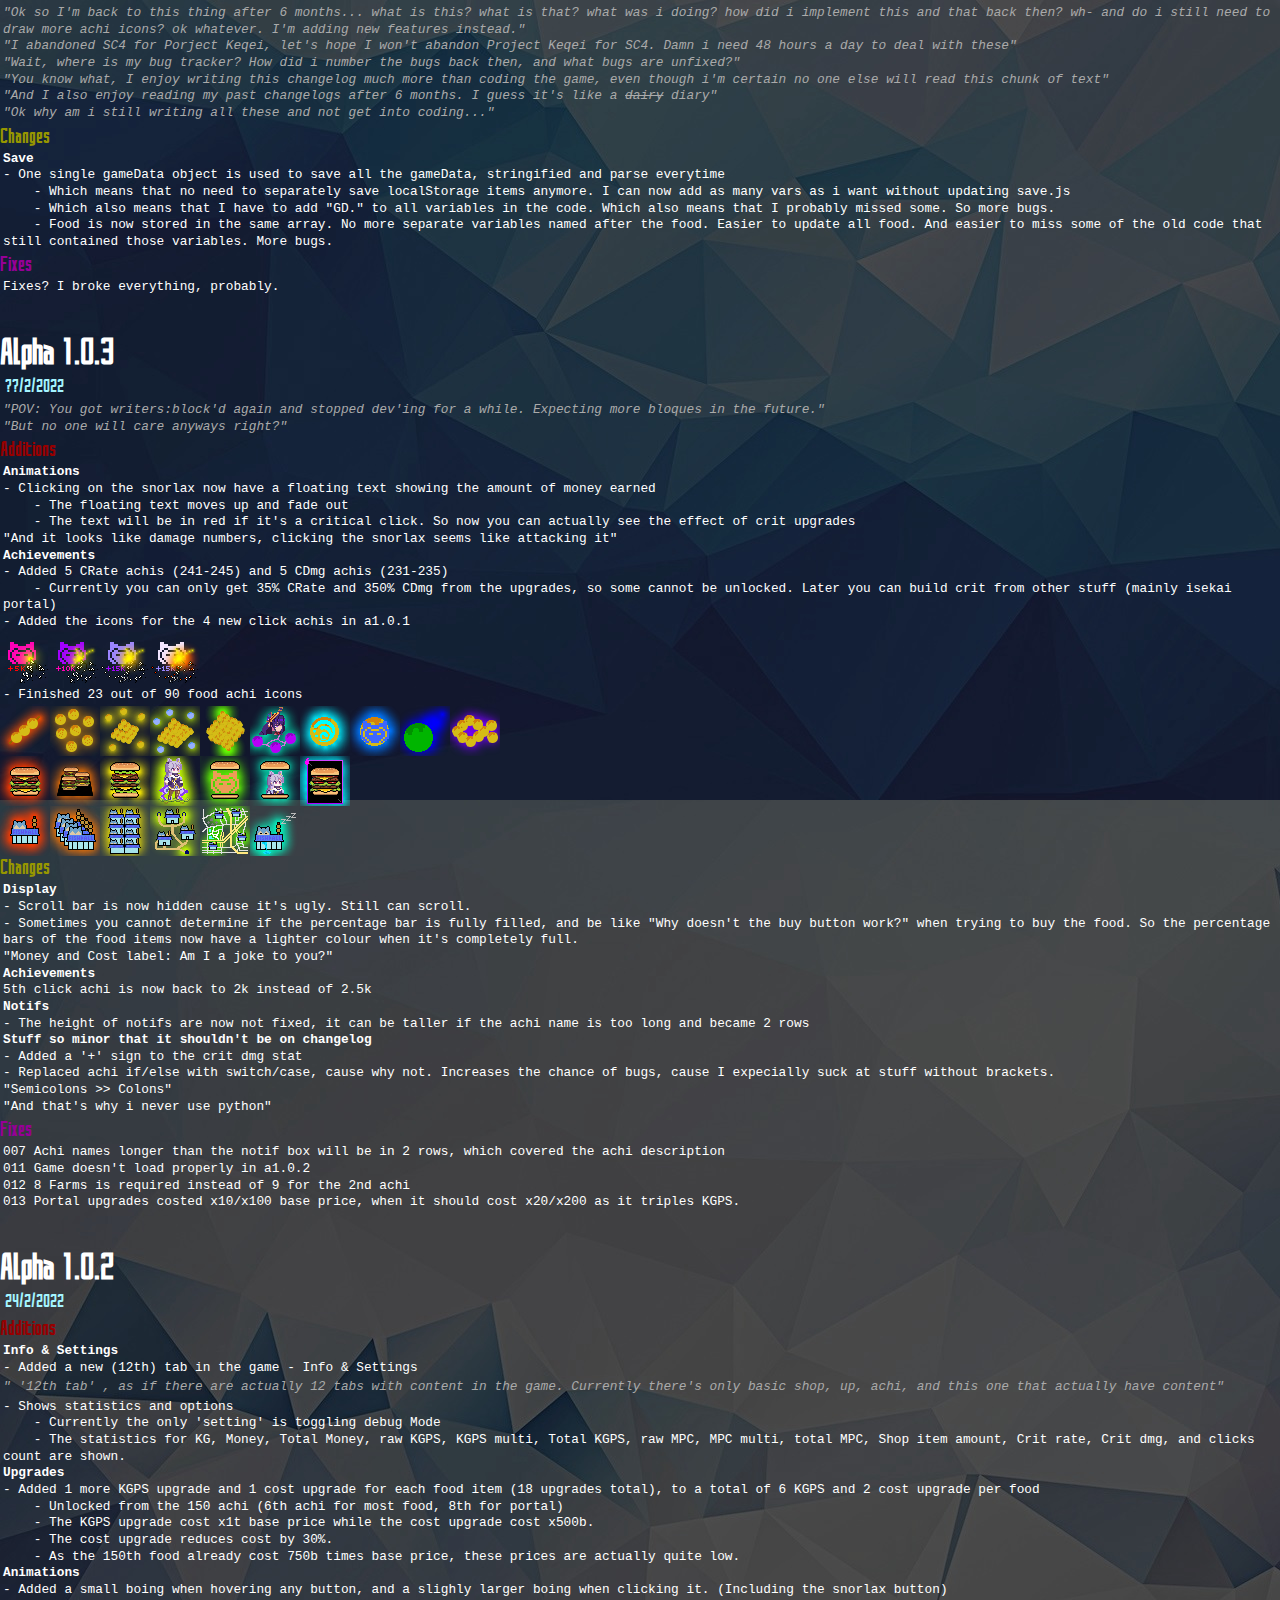
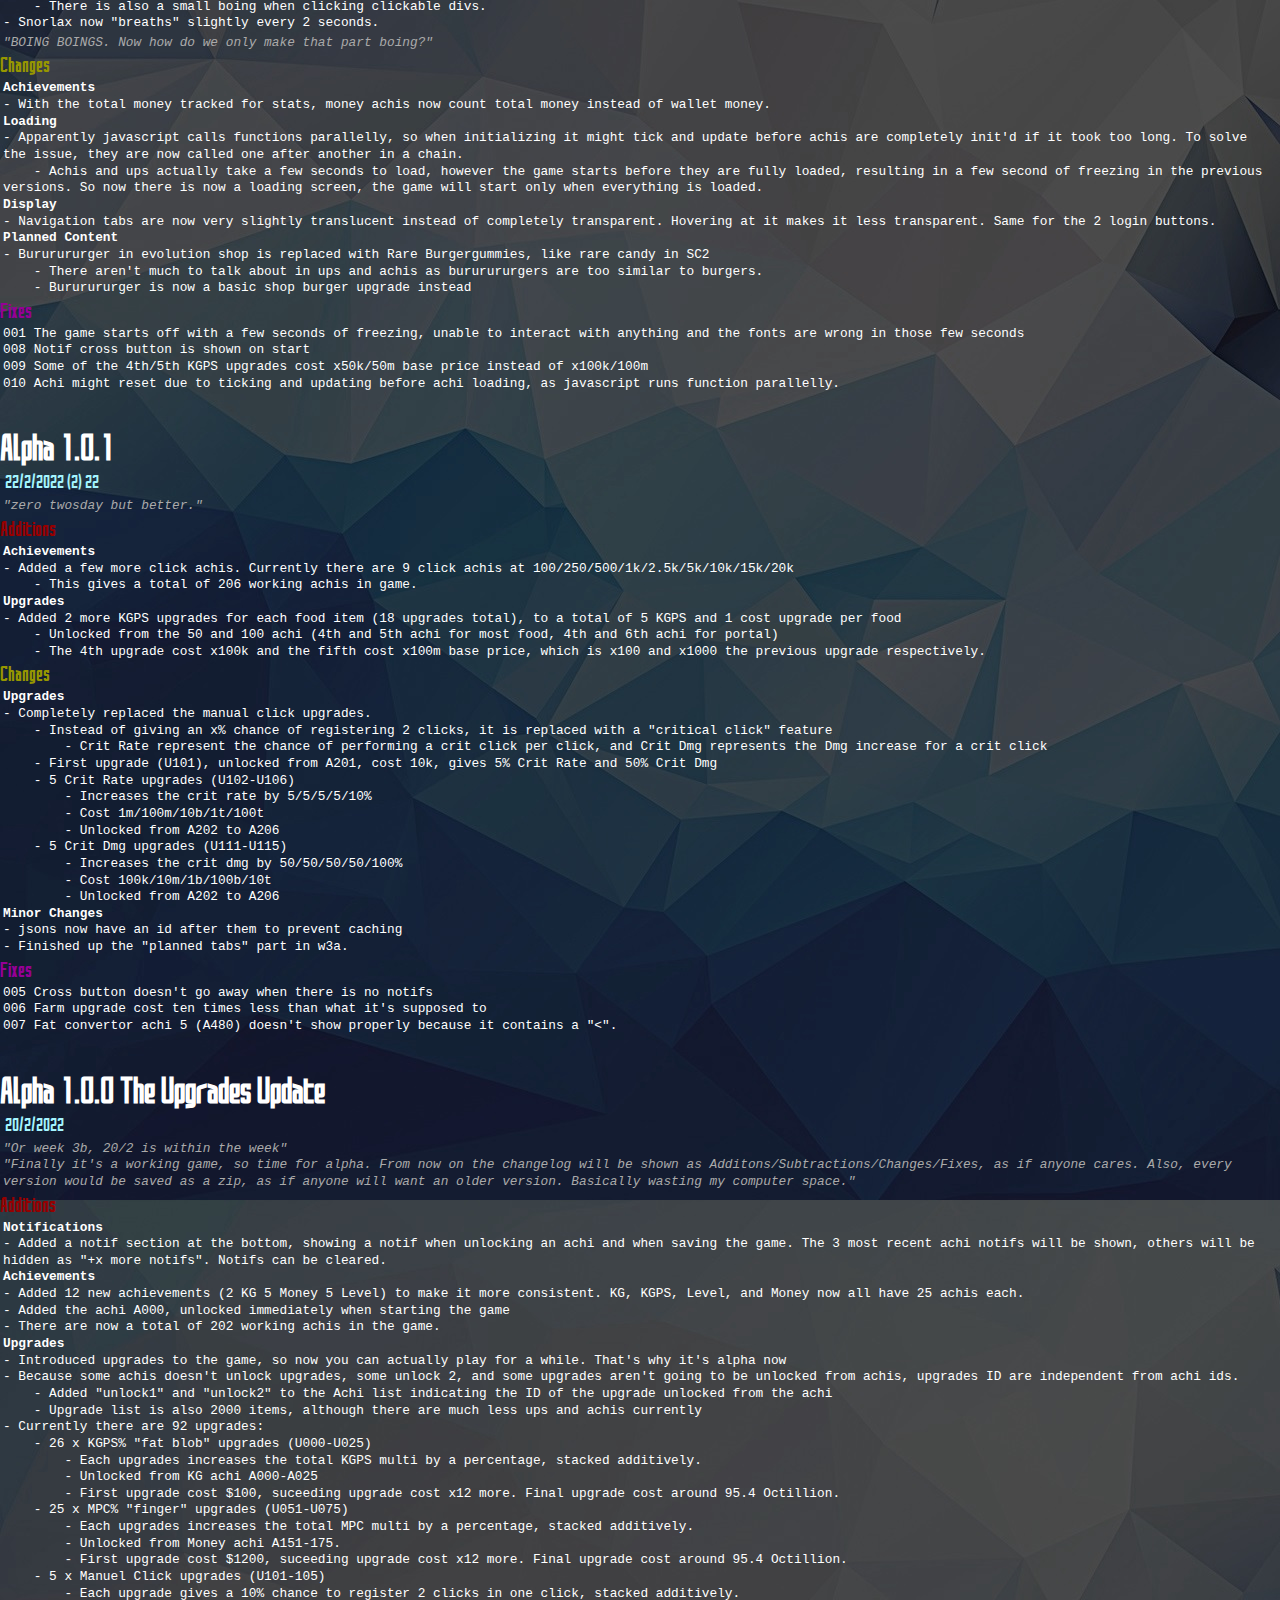
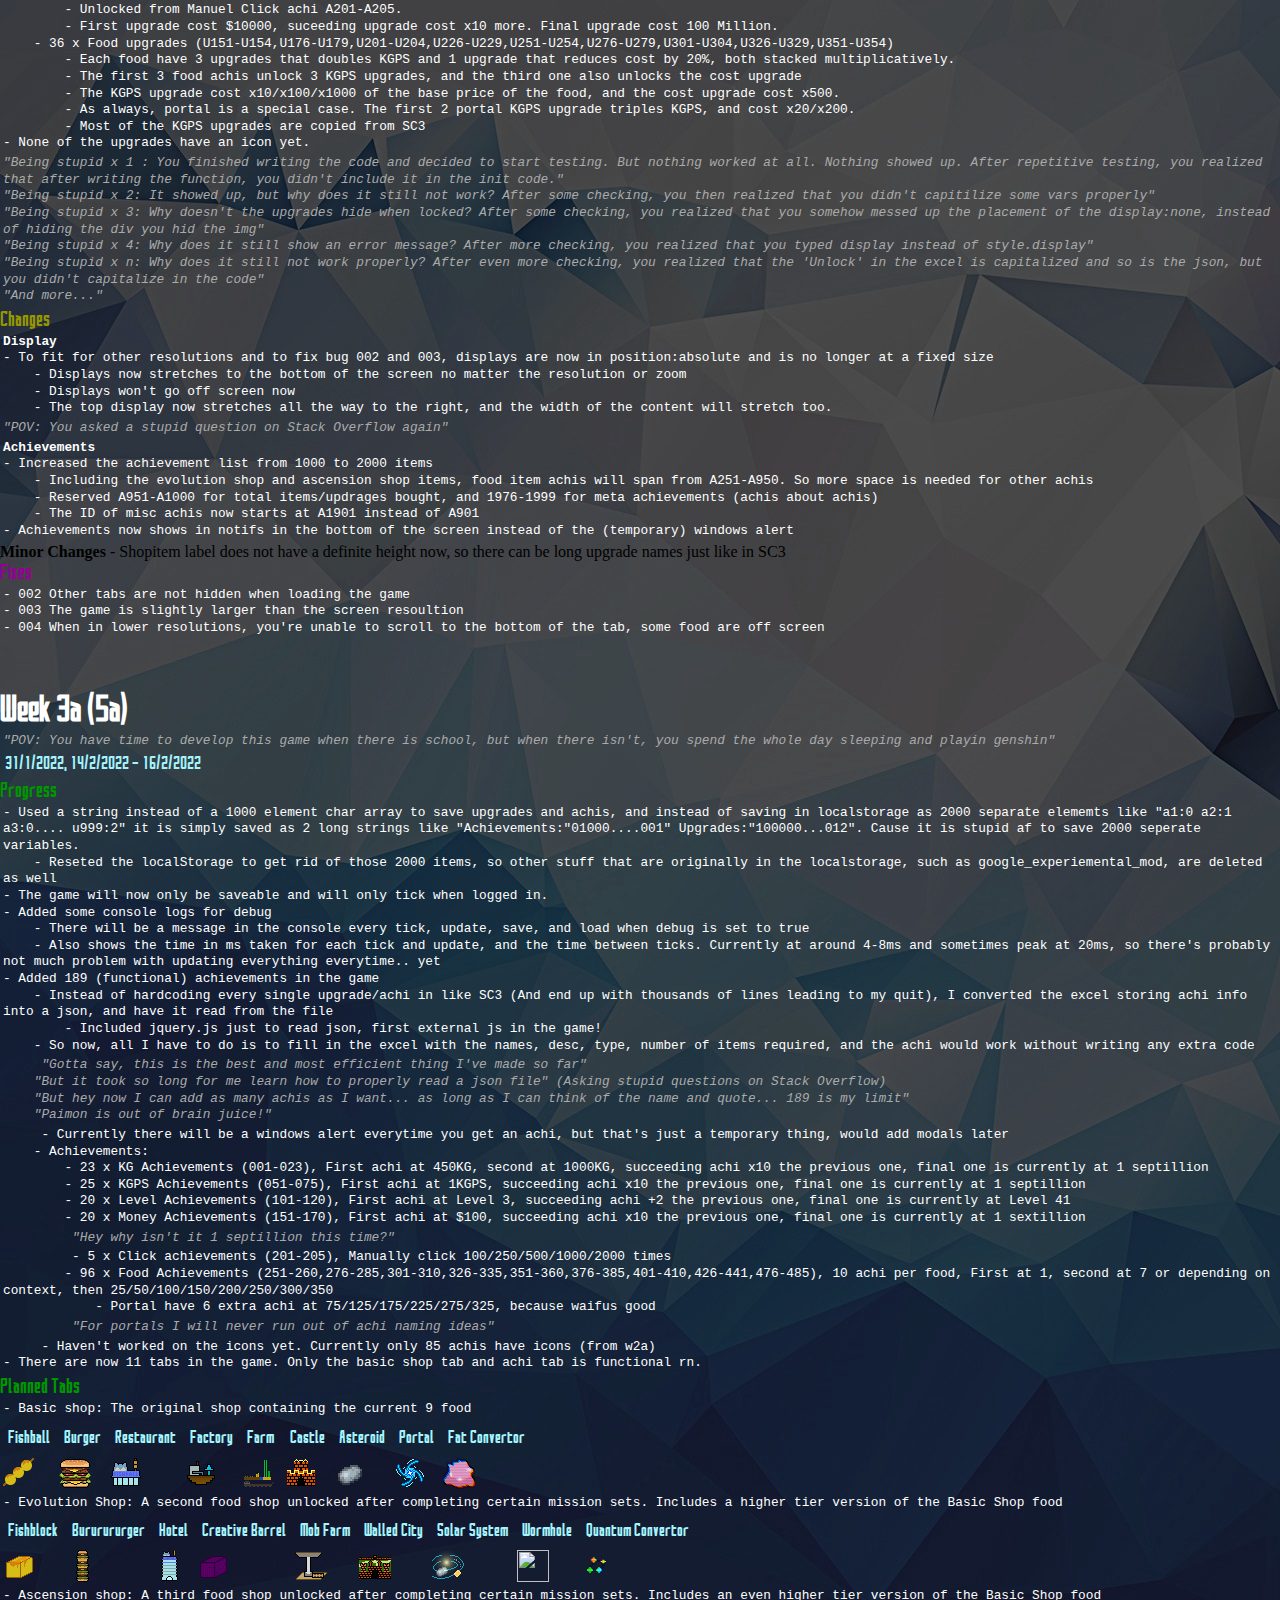
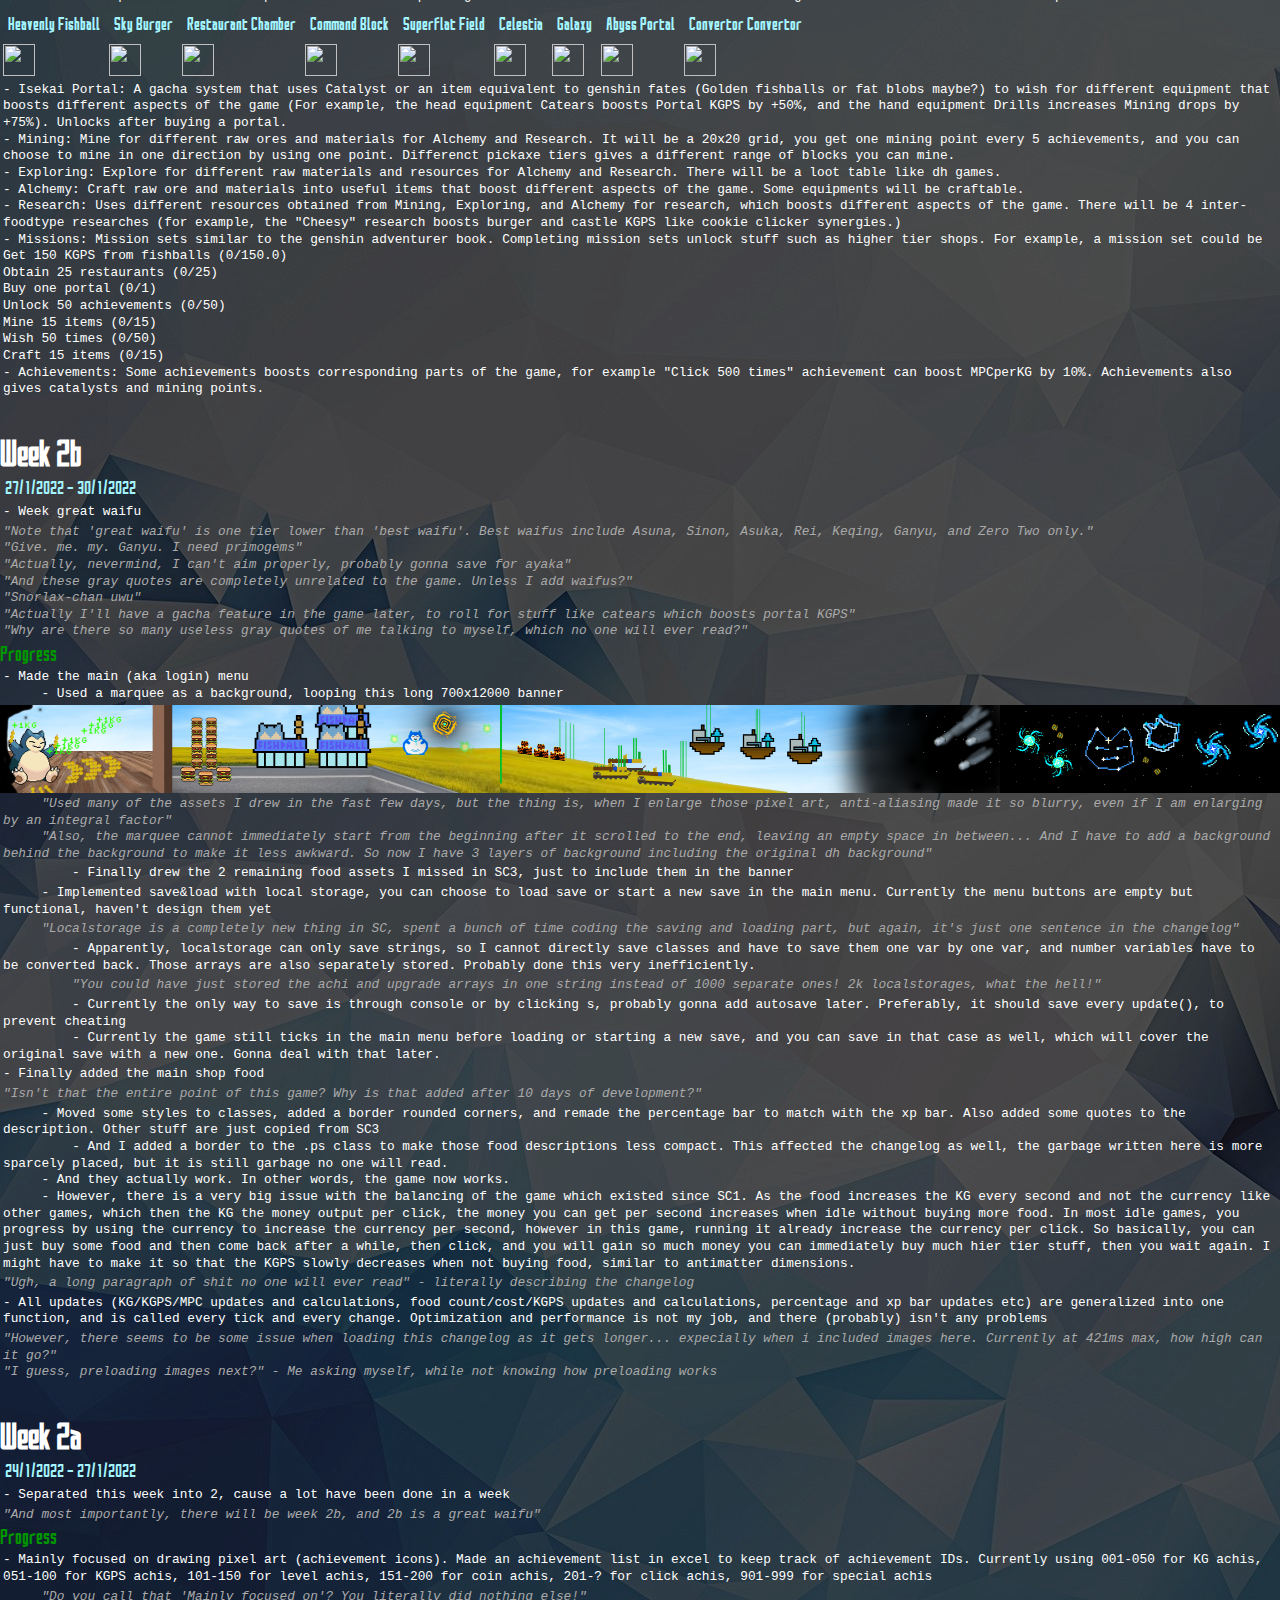
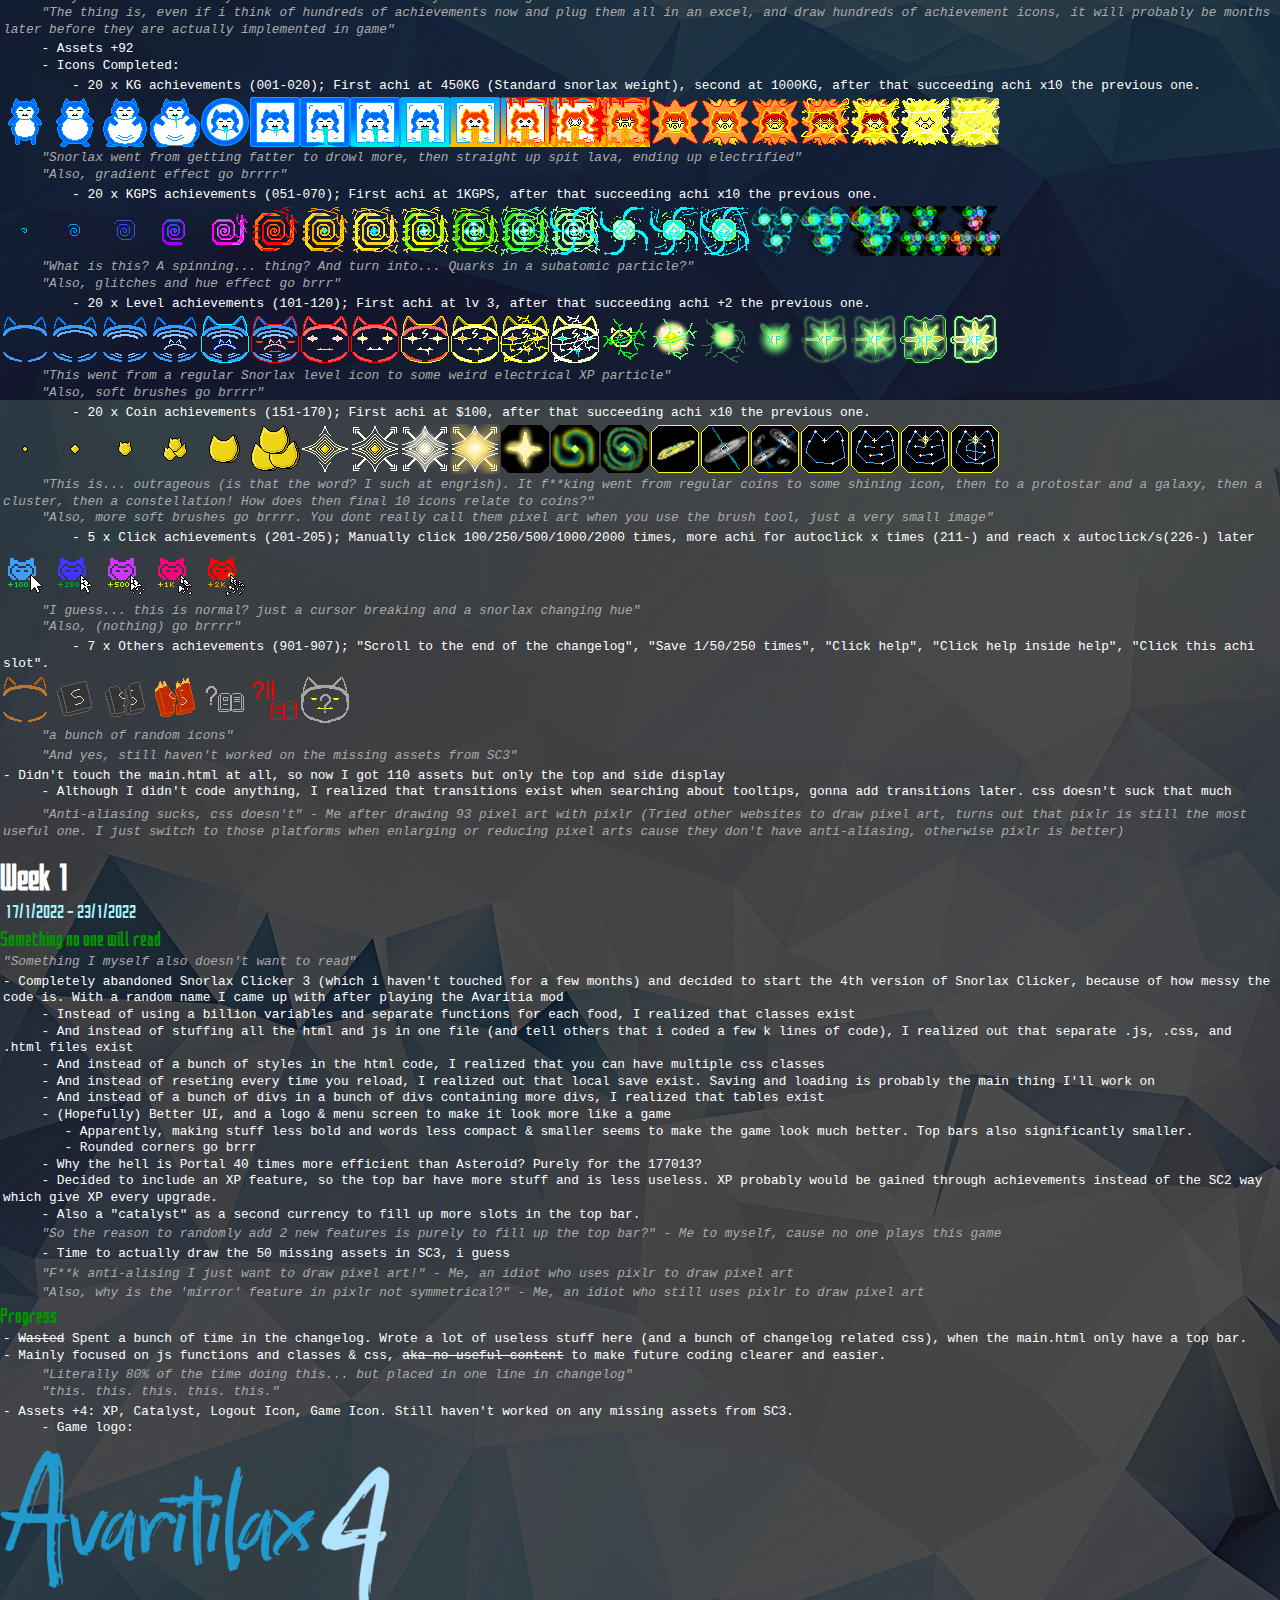
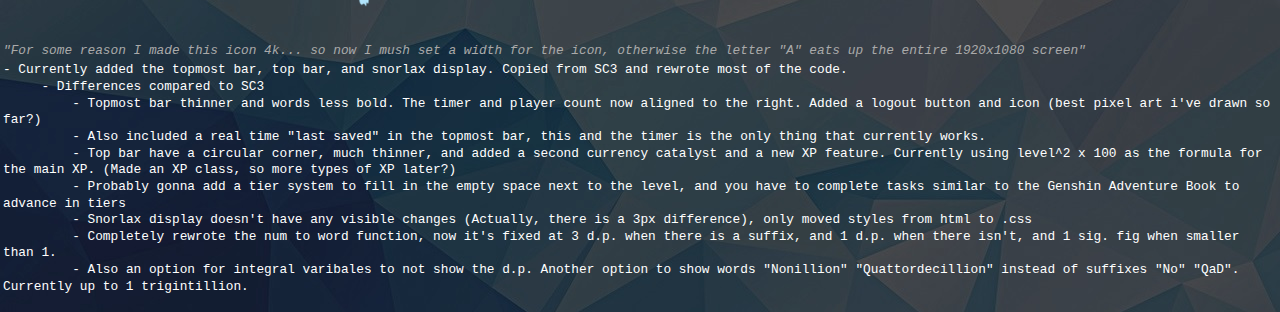
==== commit fa1179b9: "1.1.2 pre4" ====
--- a/pages/changelog.html
+++ b/pages/changelog.html
@@ -5,7 +5,6 @@
 </head>
 <body style="background-repeat: repeat-y;">
 <!-- TO BE COMPLETED IN 1.1.2
-    pickaxe req
     furnace
     refinary
     alloy
@@ -21,9 +20,10 @@
     pickaxe durability
     reset mine after soulgem
     press m to mine
+    mine tutorial
+
 
     ALCHEMY:
-    alchemy
     alchemy achi
     utility items
     more smeltables and alloyables
@@ -62,6 +62,7 @@
     storyline
     more settings
     export/import data
+    achievement % (similar to cookie clicker milk)
 -->
 
 <h1 class="block">Alpha 1.1.2</h1>
@@ -78,11 +79,11 @@
         - It isn't retroactive. Like, this entire Alchemy thing doesn't work on old saves anyway. Missing variables aren't added to old saves. This is alpha after all.
     - Items can be crafted using catalyst and resources from mining
         - 7 x pickaxe recipes (C000-006)
-            - Fishstick pickaxe is crafted from 5 fishsticks and 10 catalyst providing a first pickaxe to mine stone and coal.
+            - Fishstick pickaxe is crafted from 5 fishsticks and 10 catalyst providing a first pickaxe to mine stone, darkstone and coal.
             - Stone and darkstone pickaxe is crafted from 2 fishsticks, 3 stone/darkstone, 20 catalyst, and 1 darkstuff for darkstone pickaxe, which can mine haematite.
                 - Darkstone should be more duarble than stone, but durability isn't a thing for now.
             - Iron (smelted from haematite) pickaxe mines silver and gold.
-            - Lumium (alloy of silver and gold) pickaxe mines diamond, golden fishball, and fat blob.
+            - Lumium (alloy of silver and gold) pickaxe mines diamond and golden fishball.
             - Diamond pickaxe mines soulstone and crystal
             - Soulstone pickaxe mines soulgem. 
             - They cost 50/100/200/333 catalyst, 4//8/16/32 fishstick, and 3/3/3/2 of the respective resources.
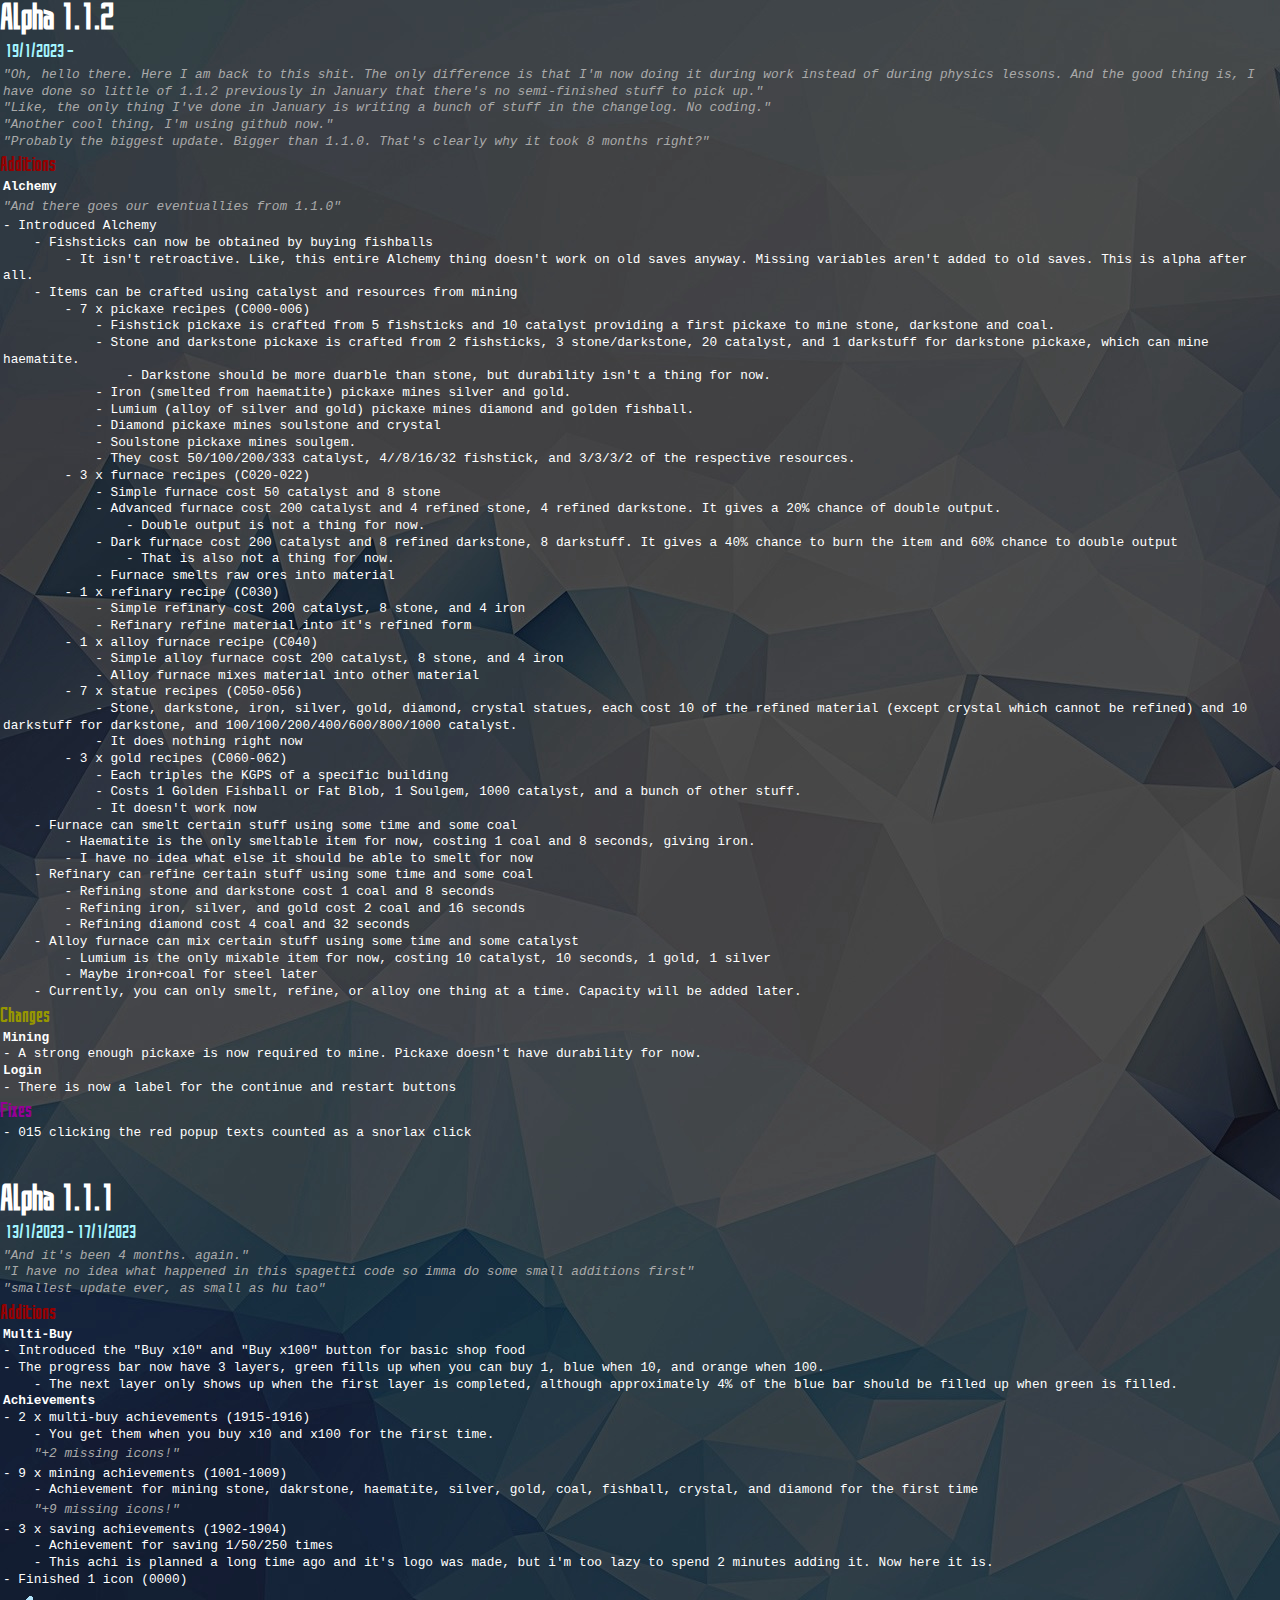
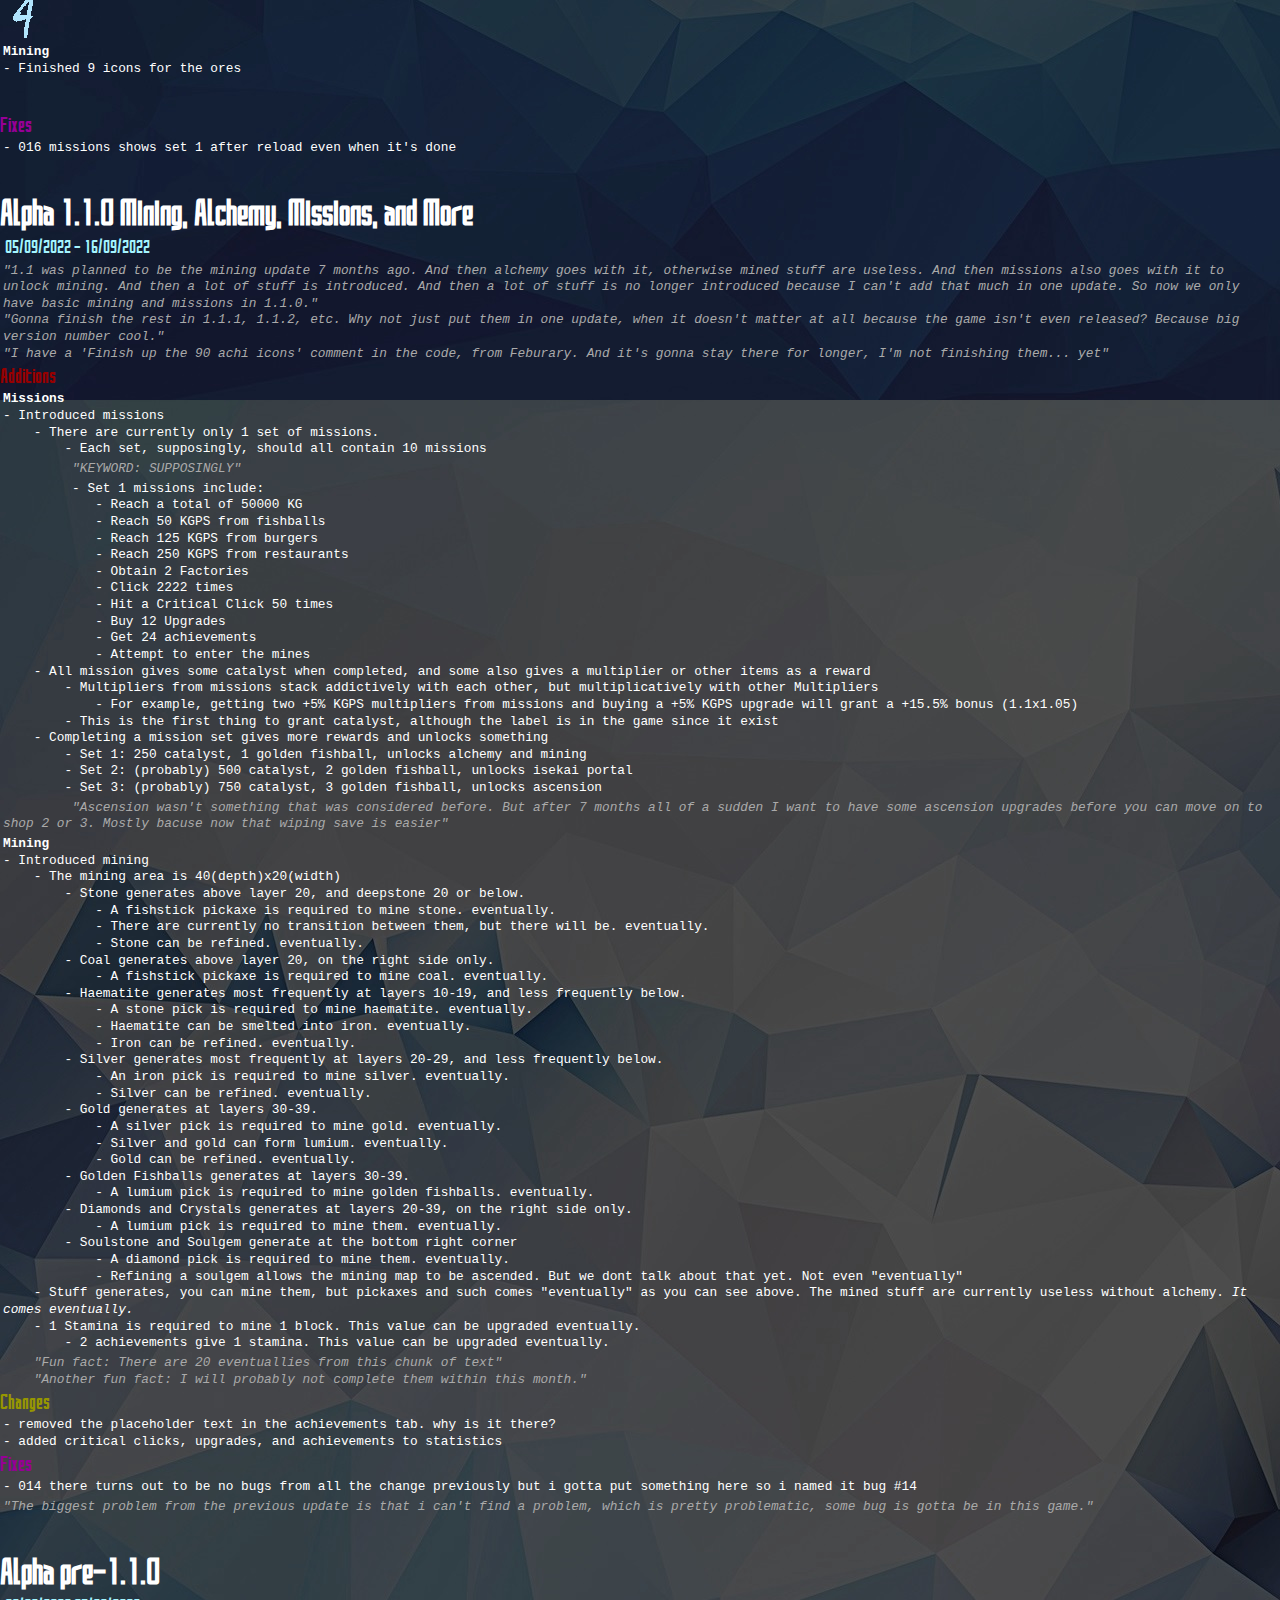
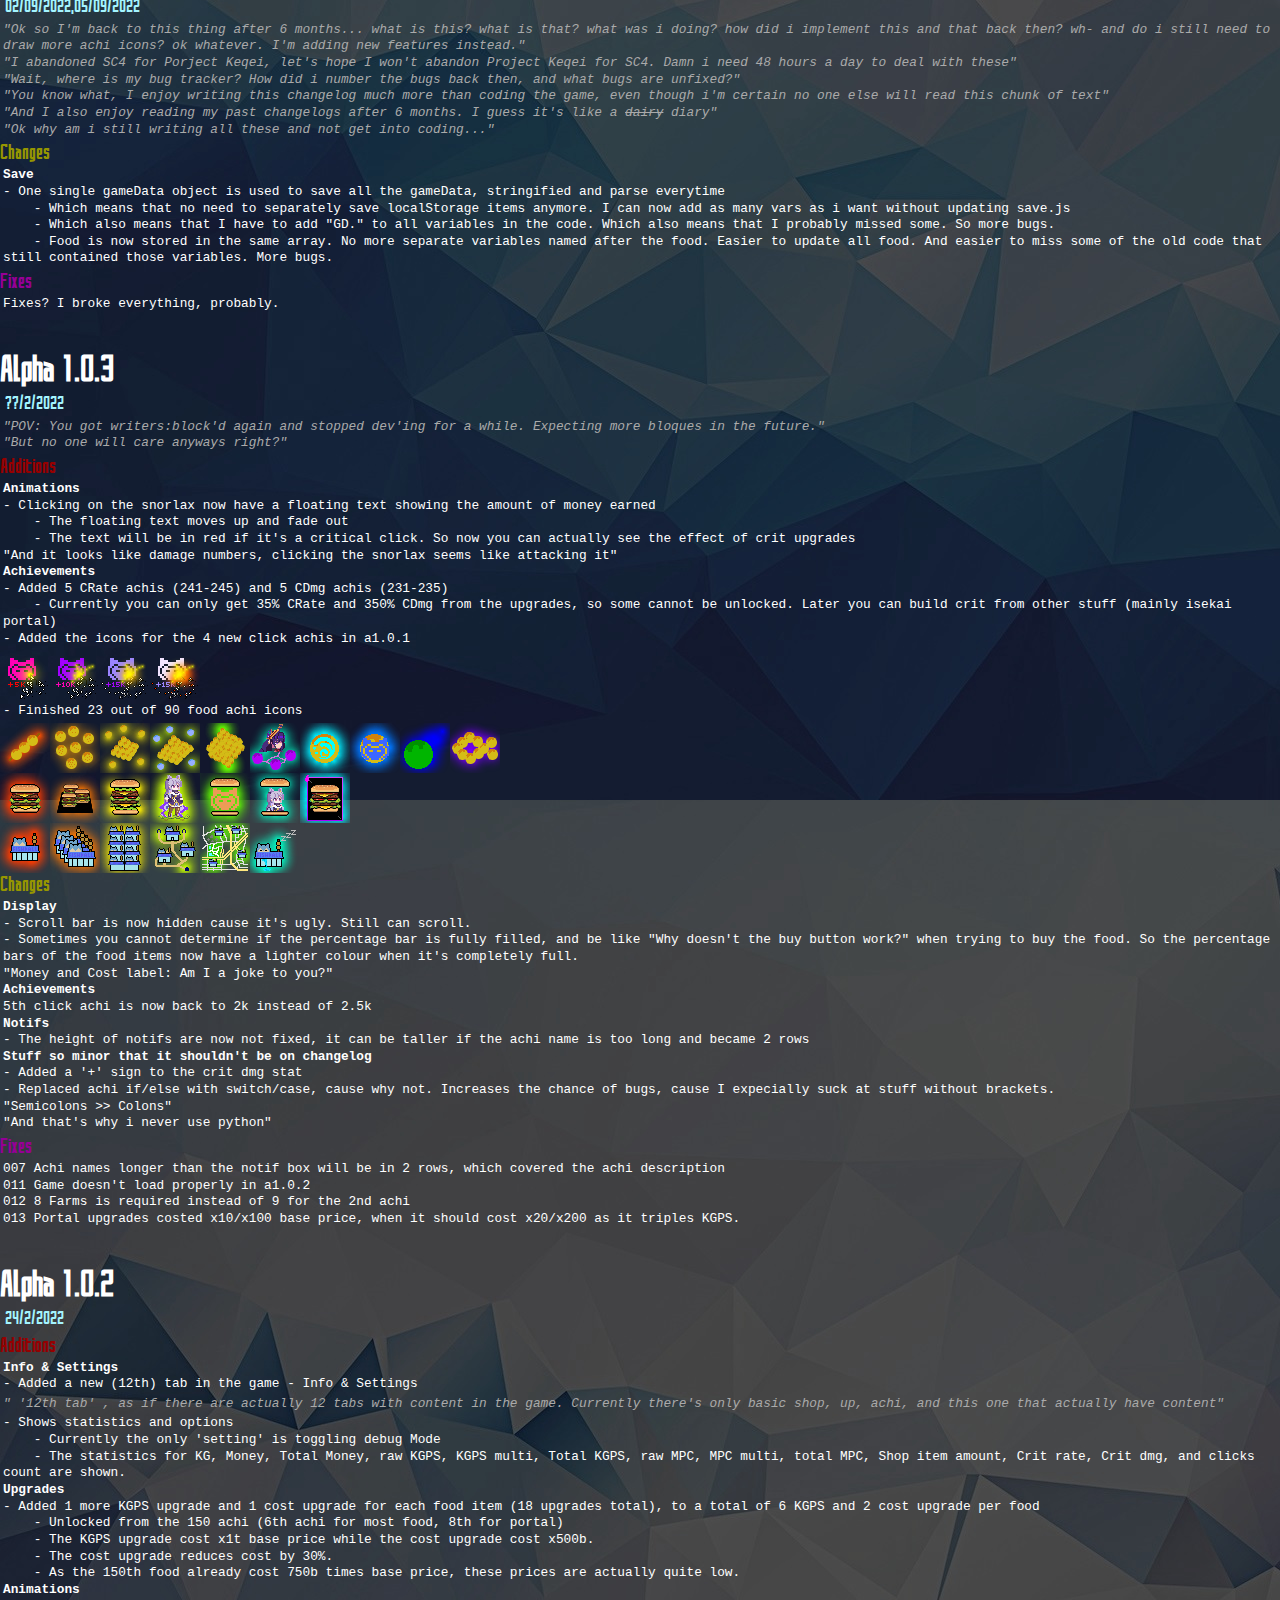
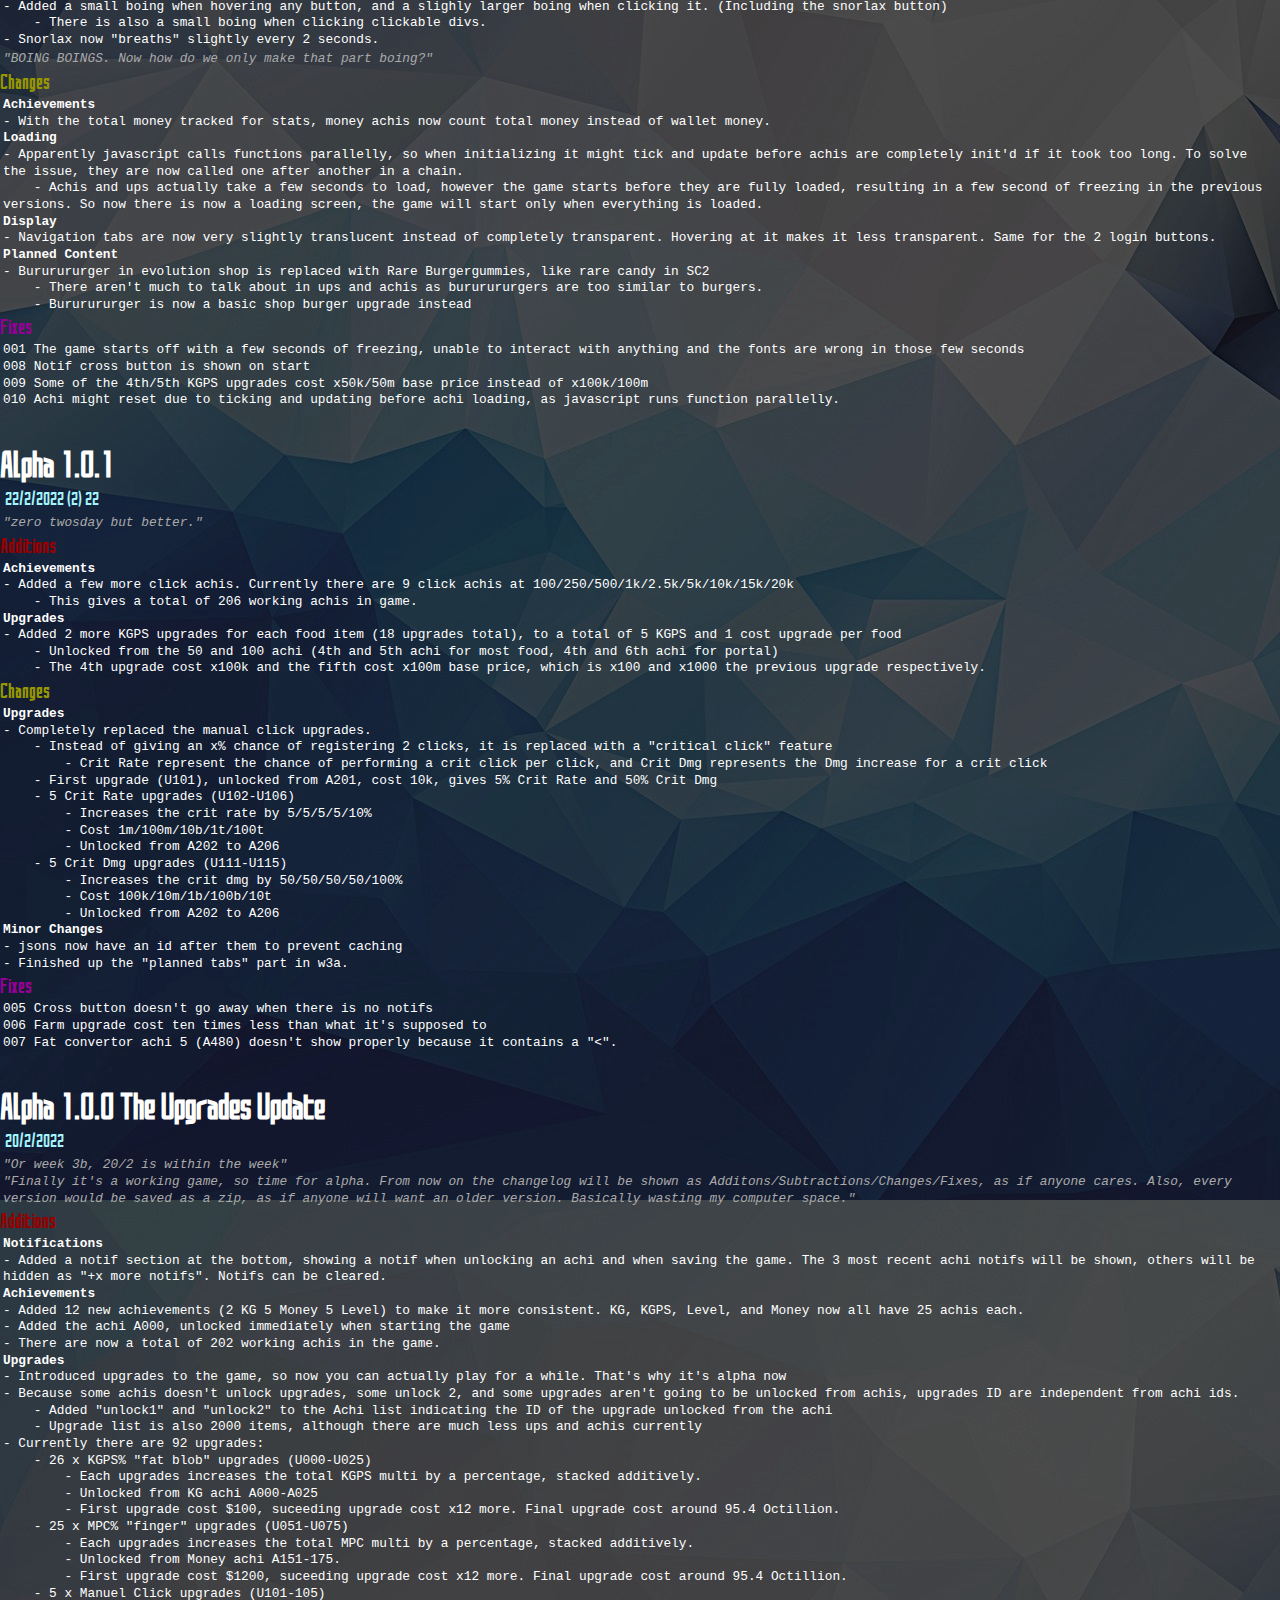
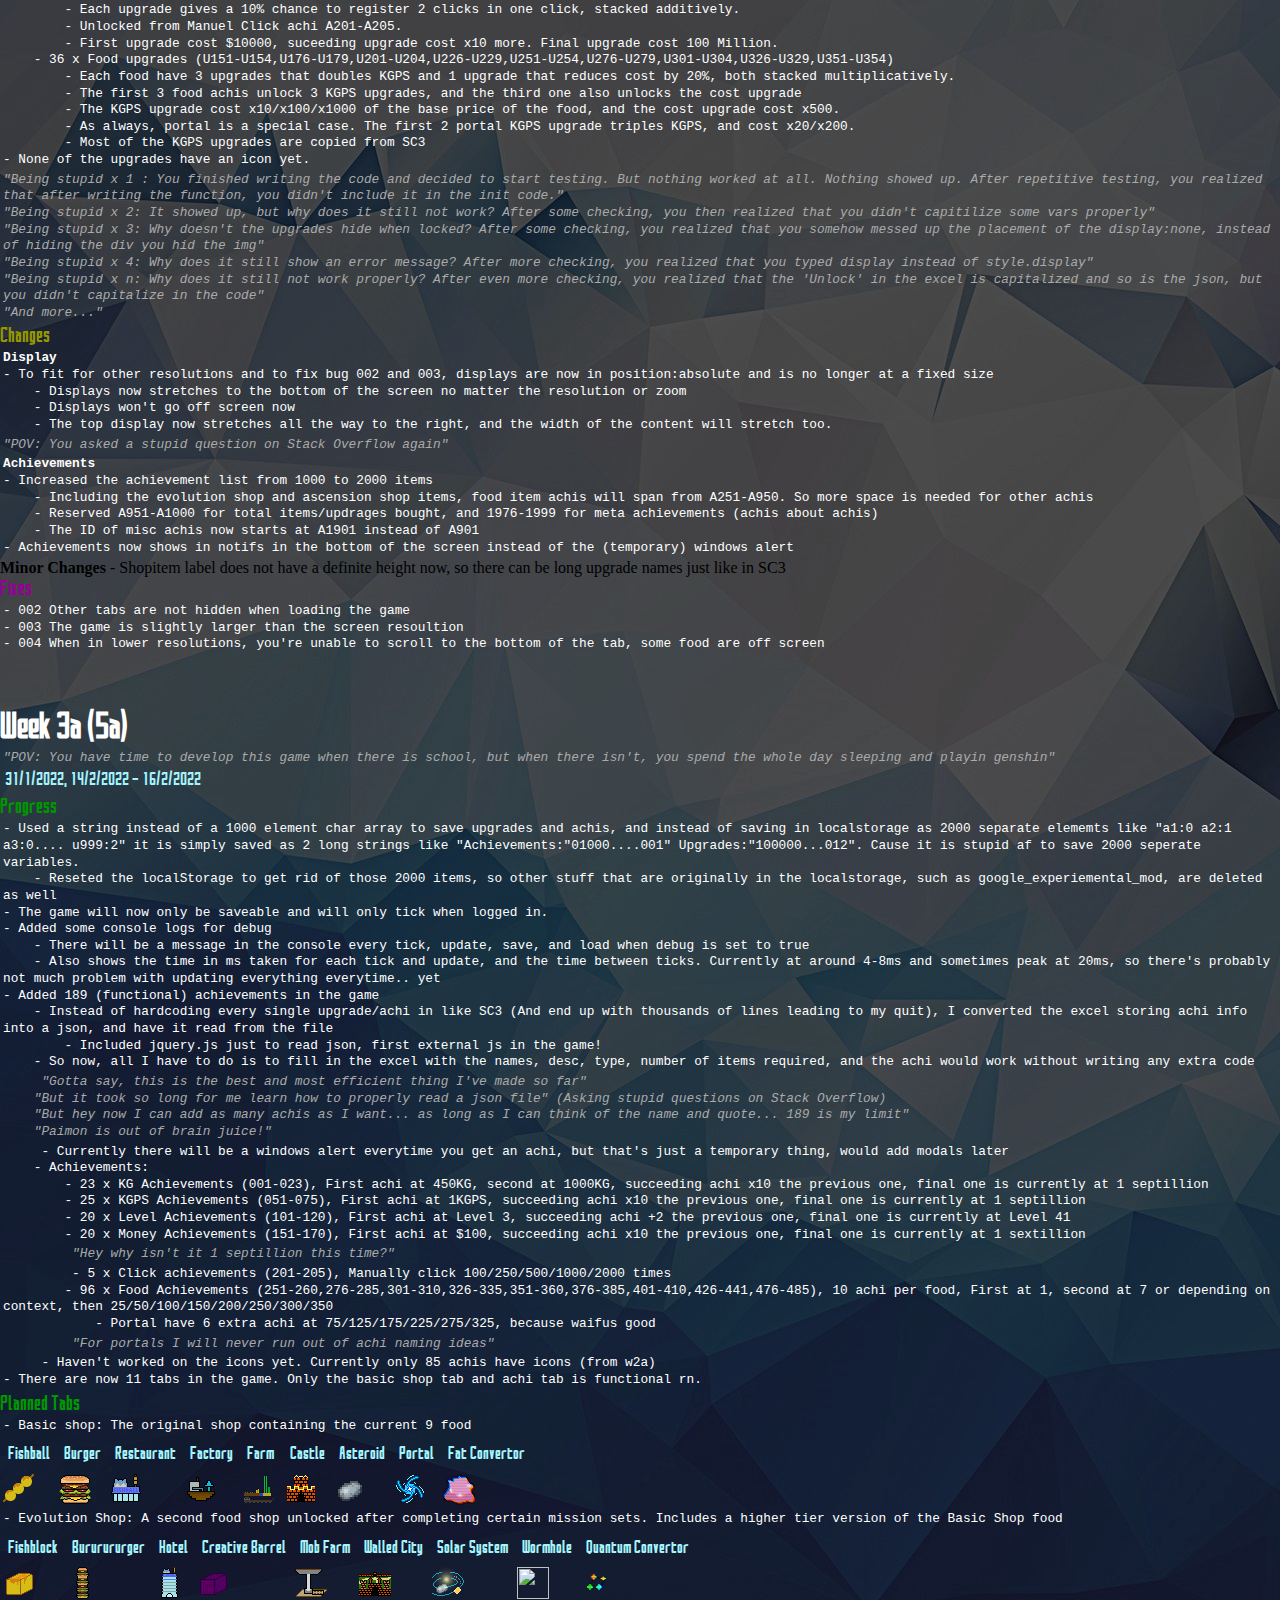
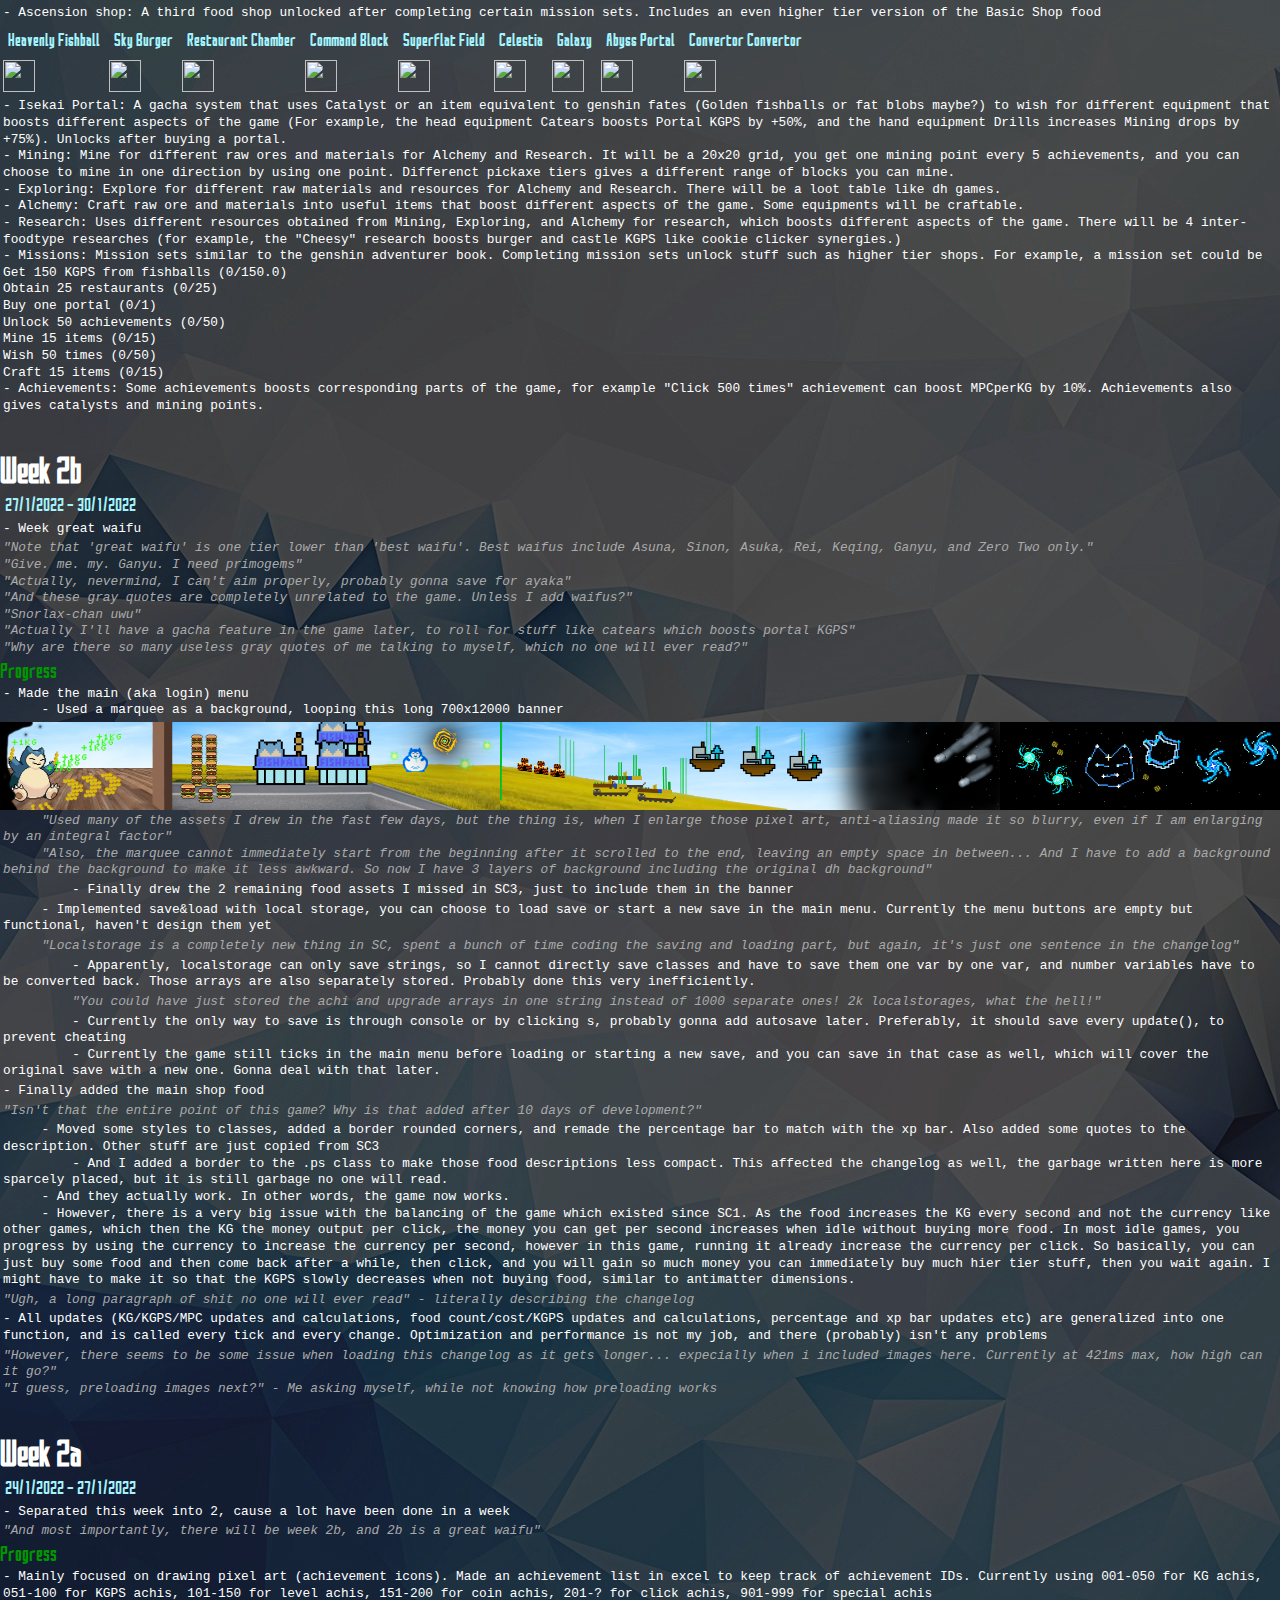
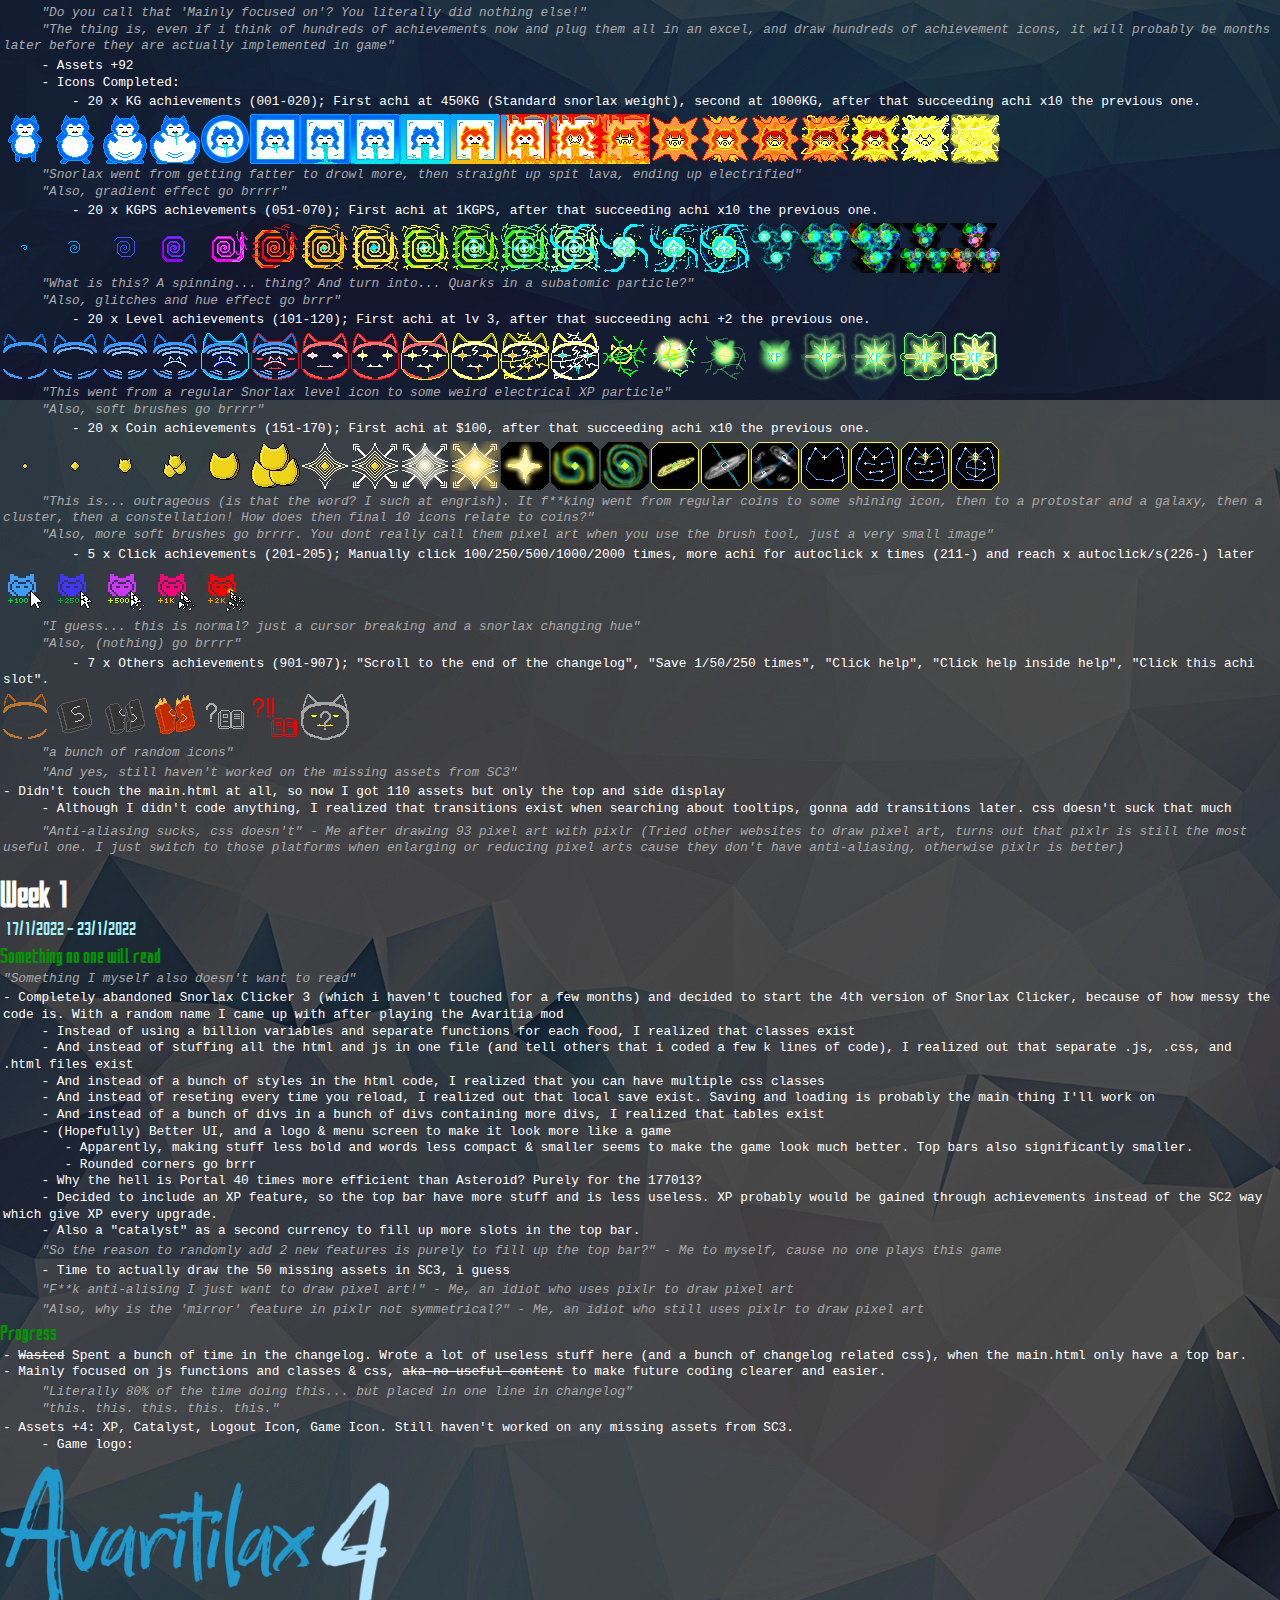
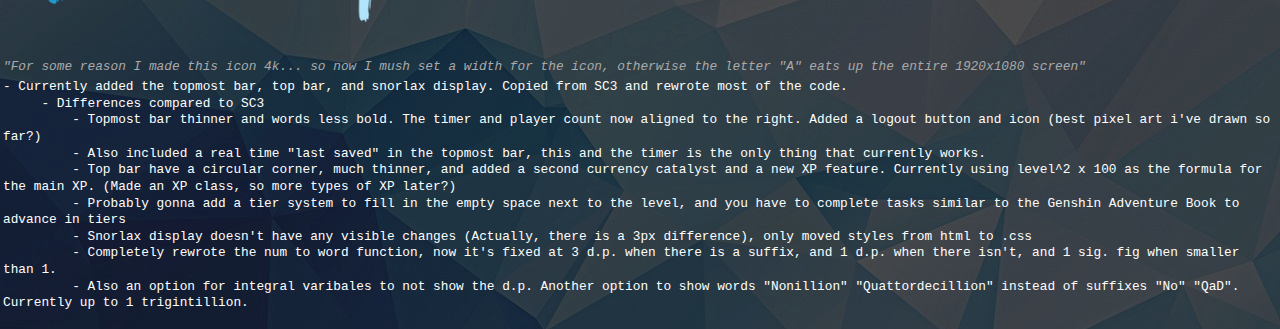
==== commit 36af153a: "i have to commit something for the funni green tiles" ====
--- a/pages/changelog.html
+++ b/pages/changelog.html
@@ -12,7 +12,6 @@
 <!-- TO BE COMPLETED IN 1.1.x
     MINING:
     mining items tooltip
-    mining pick req
     remaining mining images
     stamina progression
     more mining achi
@@ -21,6 +20,7 @@
     reset mine after soulgem
     press m to mine
     mine tutorial
+    require lower tier thing to craft higher one
 
 
     ALCHEMY:
@@ -45,6 +45,7 @@
     main menu button icons
     main menu save state 
     food div background
+    more food achis and ups 
 
     BUGS:
     next: 017
@@ -116,7 +117,8 @@
         - Refining diamond cost 4 coal and 32 seconds
     - Alloy furnace can mix certain stuff using some time and some catalyst
         - Lumium is the only mixable item for now, costing 10 catalyst, 10 seconds, 1 gold, 1 silver
-        - Maybe iron+coal for steel later</p>
+        - Maybe iron+coal for steel later
+    - Currently, you can only smelt, refine, or alloy one thing at a time. Capacity will be added later.</p>
 <h2 class="h2s changelog-changes block">Changes</h2>
 <p class="ps block multiline"><b>Mining</b>
 - A strong enough pickaxe is now required to mine. Pickaxe doesn't have durability for now.
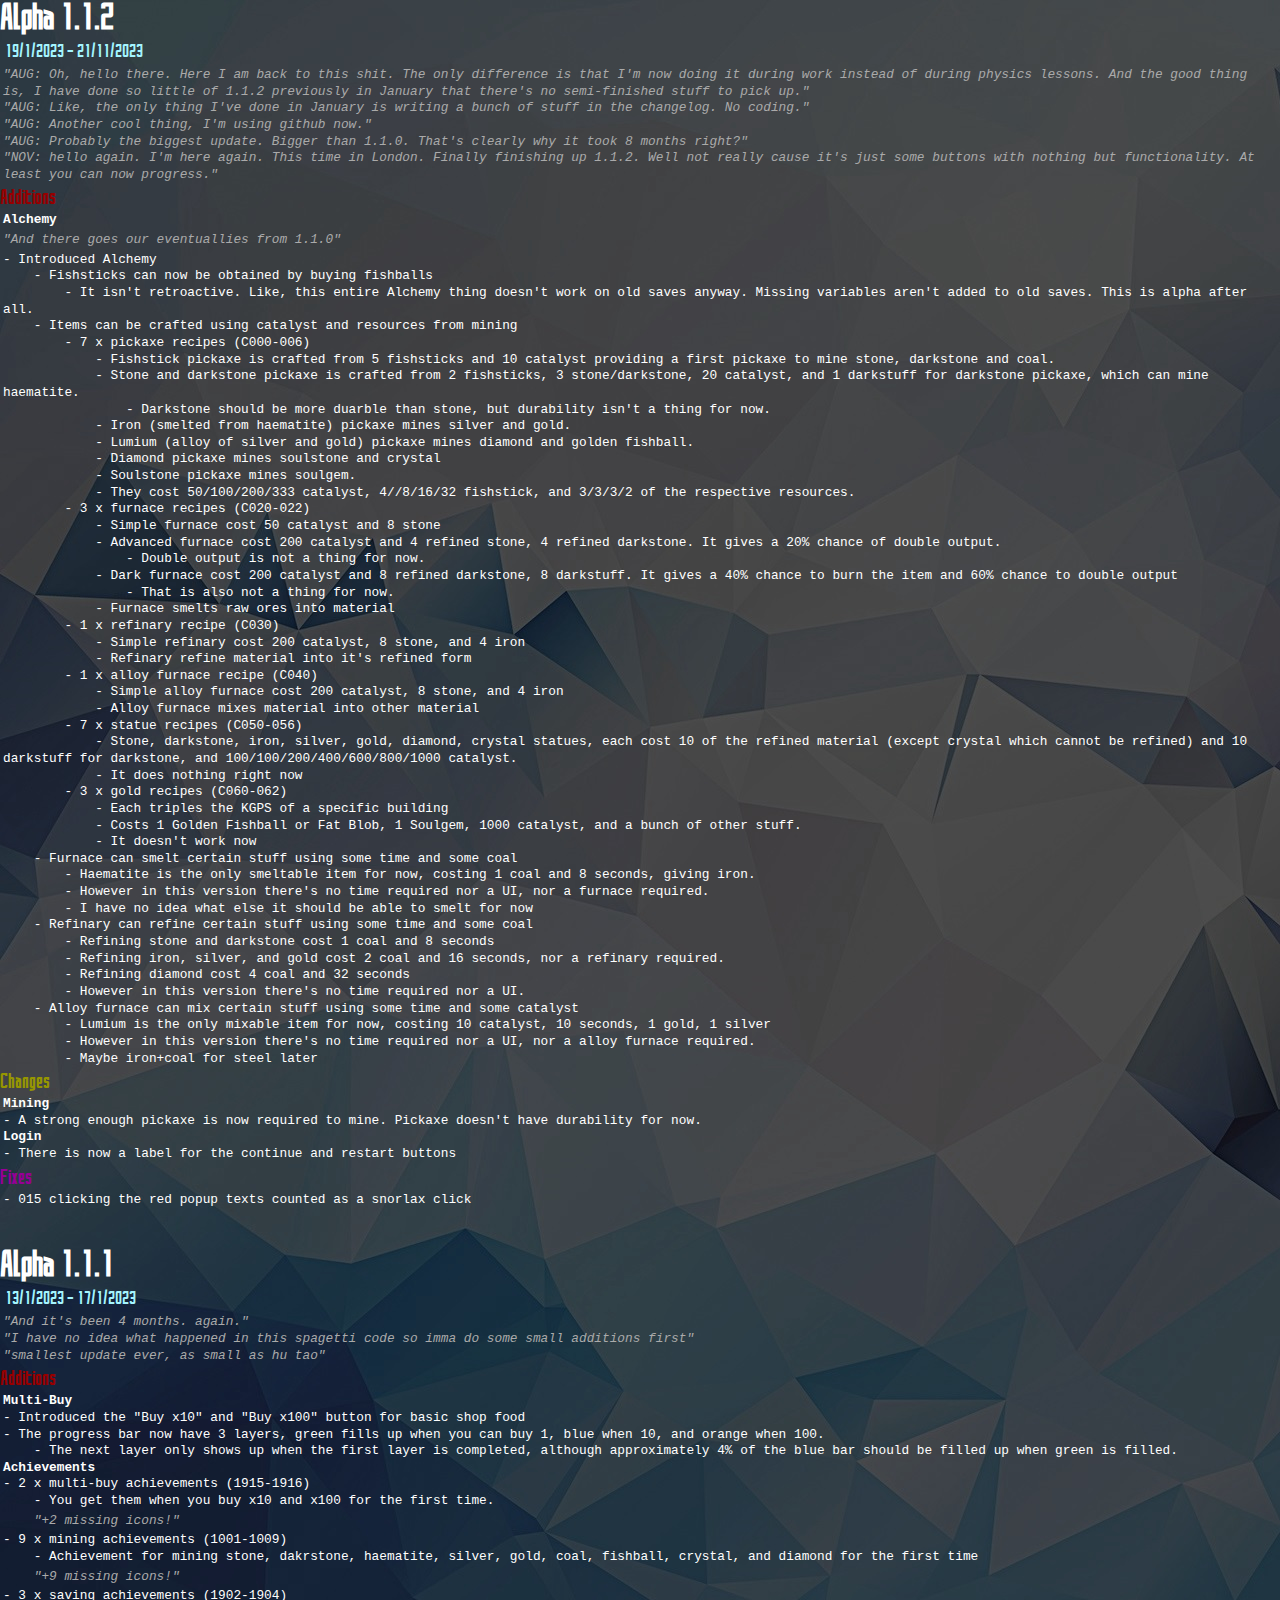
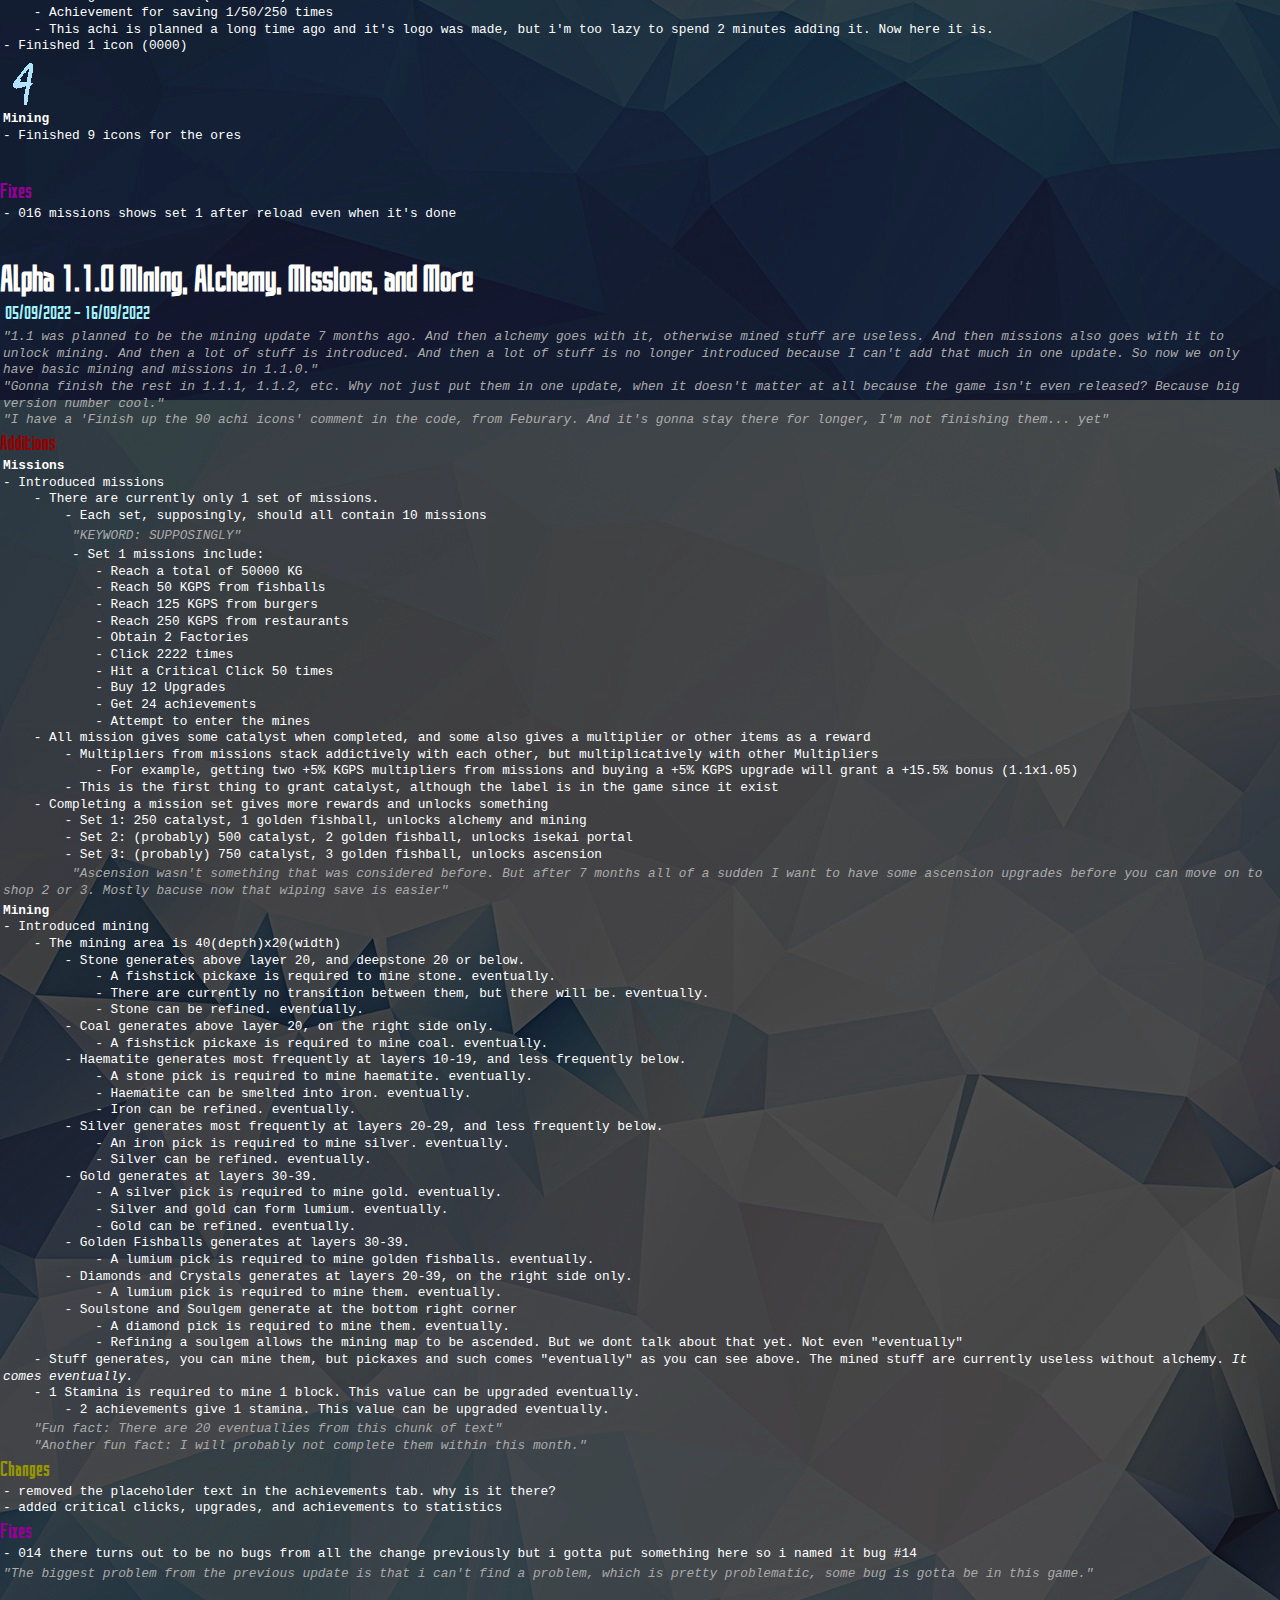
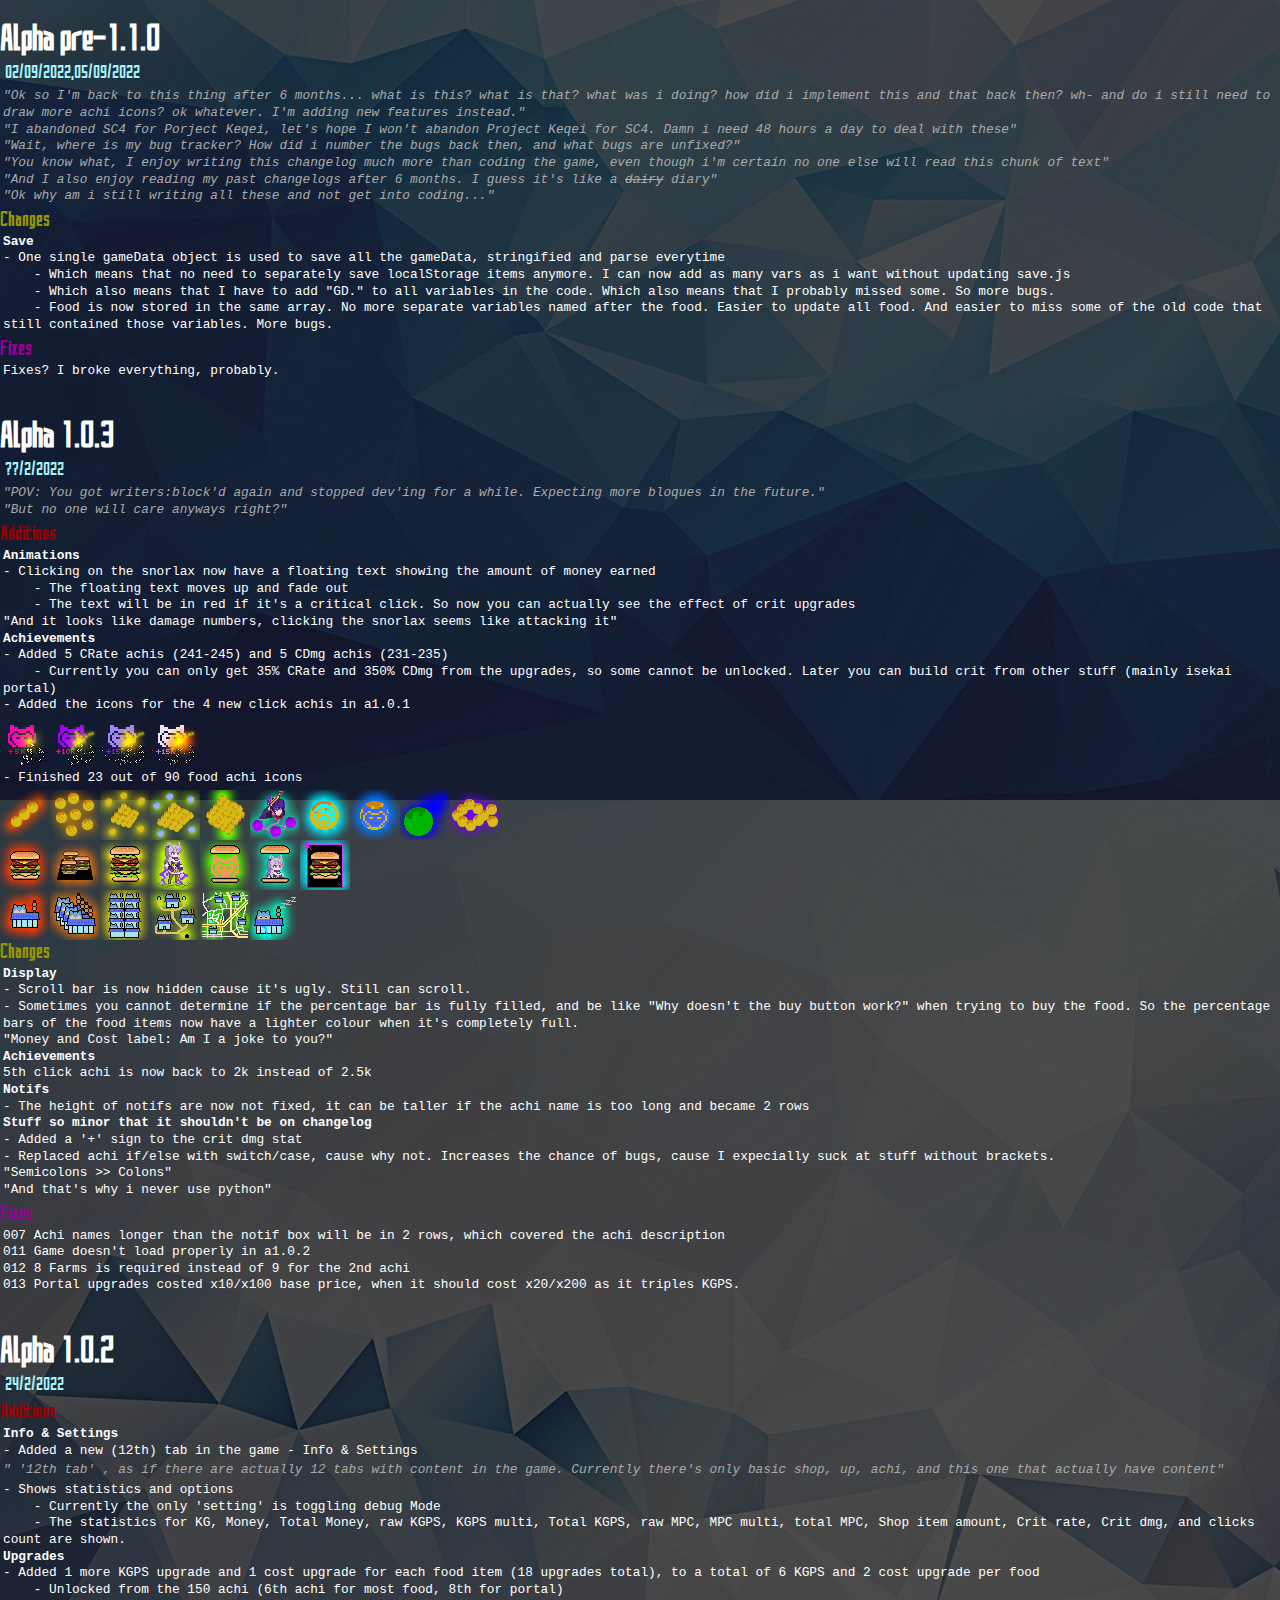
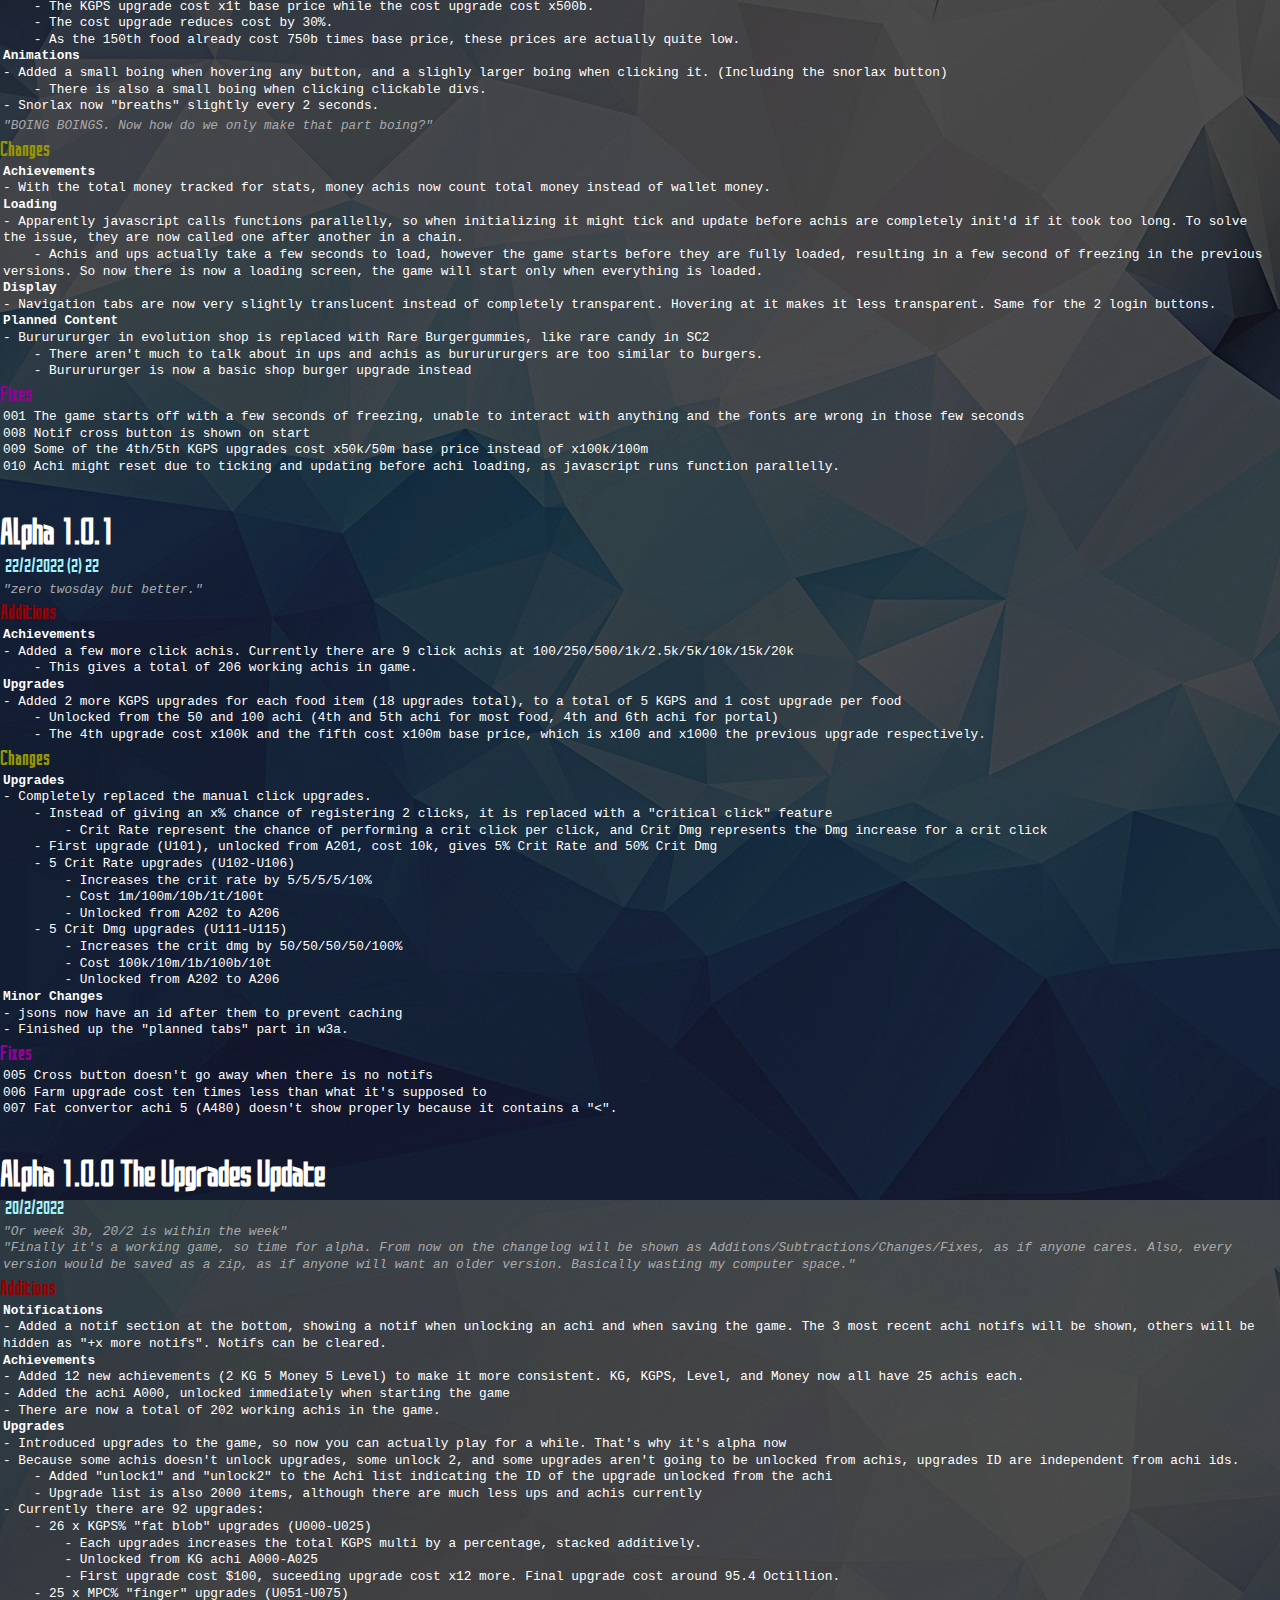
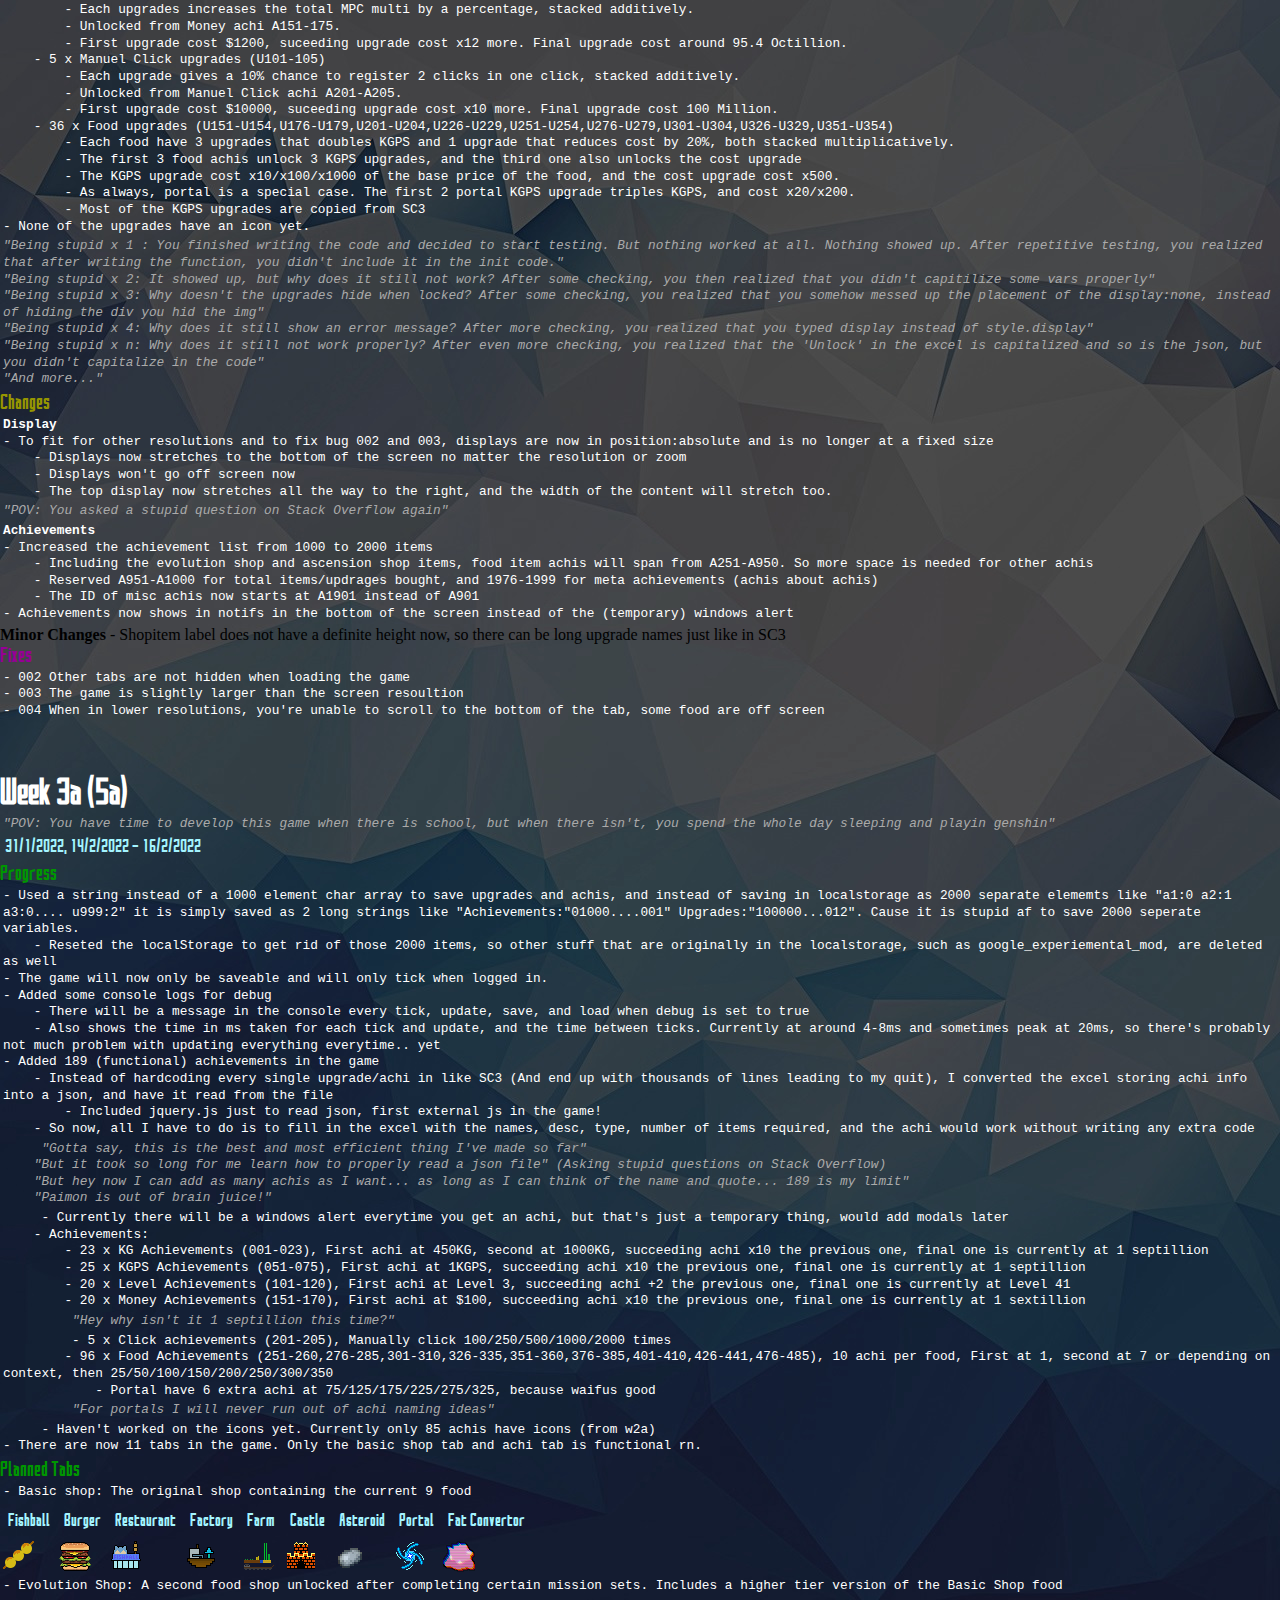
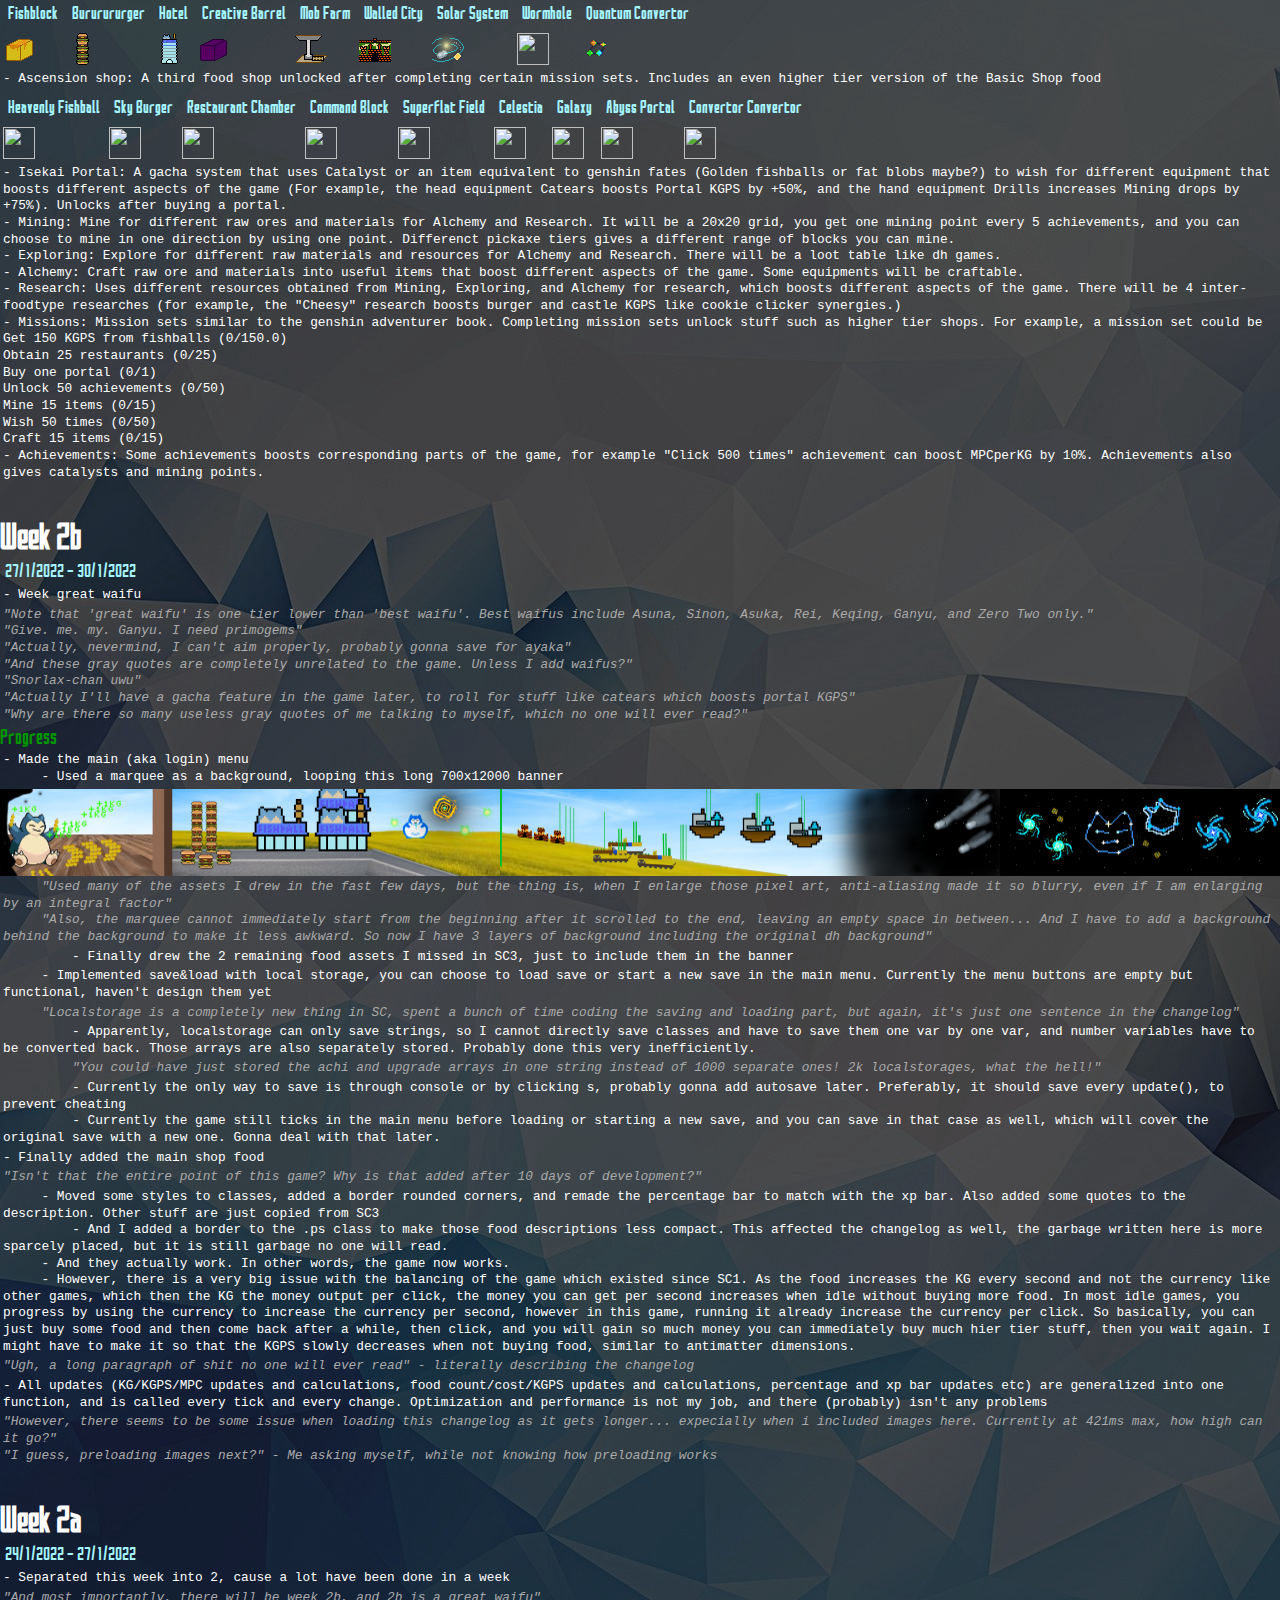
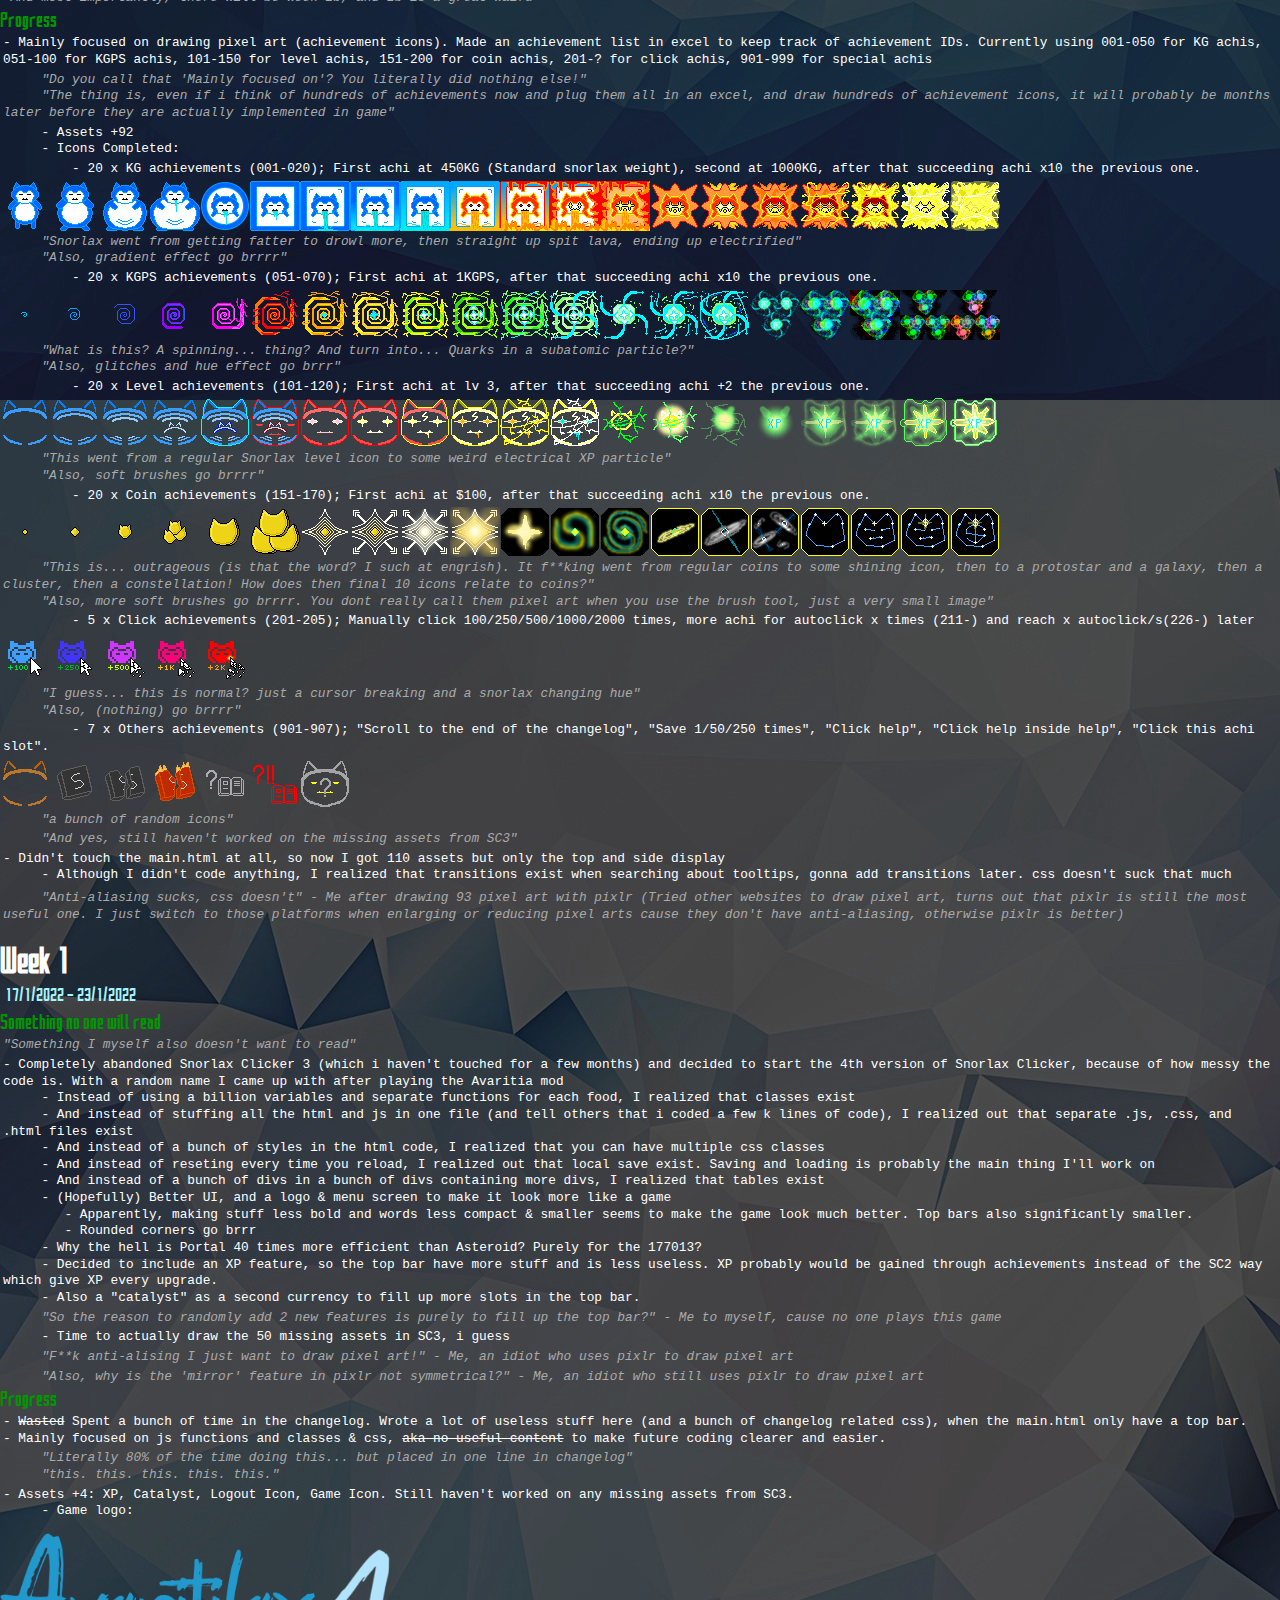
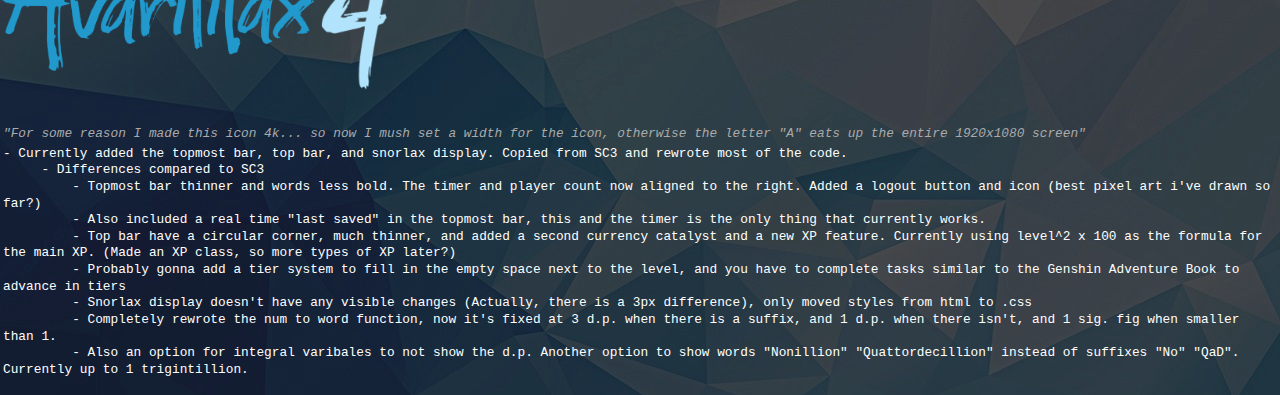
==== commit a3cb29df: "alpha 1.1.2, finally" ====
--- a/pages/changelog.html
+++ b/pages/changelog.html
@@ -11,7 +11,6 @@
 -->
 <!-- TO BE COMPLETED IN 1.1.x
     MINING:
-    mining items tooltip
     remaining mining images
     stamina progression
     more mining achi
@@ -27,6 +26,9 @@
     alchemy achi
     utility items
     more smeltables and alloyables
+    furnace UI
+    furnace time requirement
+    furnace capacity
 
     MISSIONS:
     mission set 2
@@ -38,9 +40,13 @@
 
     OTHERS:
     buy max
-    changelog rewrite
     achi icon for no icon
     tab icons
+    tab icons
+    the 90 achi icons
+    main menu button icons
+    main menu save state 
+    tab icons 
     the 90 achi icons
     main menu button icons
     main menu save state 
@@ -48,10 +54,22 @@
     more food achis and ups 
 
     BUGS:
-    next: 017
+    017 Snorlax Click popups sometimes at wrong place
+    next: 018
 -->
 
 <!-- TO BE COMPLETED IN FUTURE VERSIONS
+    1.2.x UI UPDATE:
+    achi tooltips
+    mining item tooltips
+    changelog revamp
+    the 90 achi icons
+    main menu button icons
+    main menu save state
+    food shop ui
+    consistent with ei's backyard
+
+    1.3 OR FURTHER:
     isekai portal
     ascension
     evo shop
@@ -59,19 +77,22 @@
     daily reward
     offline income
     levels
-    new ui
+    snorlax planet
+    rebalancing
     storyline
     more settings
     export/import data
     achievement % (similar to cookie clicker milk)
+    online
 -->
 
 <h1 class="block">Alpha 1.1.2</h1>
-<p class="block">19/1/2023 - </p>
-<p class="ps block multiline changelog-quote">"Oh, hello there. Here I am back to this shit. The only difference is that I'm now doing it during work instead of during physics lessons. And the good thing is, I have done so little of 1.1.2 previously in January that there's no semi-finished stuff to pick up."
-"Like, the only thing I've done in January is writing a bunch of stuff in the changelog. No coding."
-"Another cool thing, I'm using github now."
-"Probably the biggest update. Bigger than 1.1.0. That's clearly why it took 8 months right?"</p>
+<p class="block">19/1/2023 - 21/11/2023</p>
+<p class="ps block multiline changelog-quote">"AUG: Oh, hello there. Here I am back to this shit. The only difference is that I'm now doing it during work instead of during physics lessons. And the good thing is, I have done so little of 1.1.2 previously in January that there's no semi-finished stuff to pick up."
+"AUG: Like, the only thing I've done in January is writing a bunch of stuff in the changelog. No coding."
+"AUG: Another cool thing, I'm using github now."
+"AUG: Probably the biggest update. Bigger than 1.1.0. That's clearly why it took 8 months right?"
+"NOV: hello again. I'm here again. This time in London. Finally finishing up 1.1.2. Well not really cause it's just some buttons with nothing but functionality. At least you can now progress."</p>
 <h2 class="h2s changelog-additions block">Additions</h2>
 <p class="ps block multiline"><b>Alchemy</b></p>
 <p class="ps block multiline changelog-quote">"And there goes our eventuallies from 1.1.0"</p>
@@ -110,15 +131,17 @@
             - It doesn't work now  
     - Furnace can smelt certain stuff using some time and some coal
         - Haematite is the only smeltable item for now, costing 1 coal and 8 seconds, giving iron.
+        - However in this version there's no time required nor a UI, nor a furnace required.
         - I have no idea what else it should be able to smelt for now
     - Refinary can refine certain stuff using some time and some coal
         - Refining stone and darkstone cost 1 coal and 8 seconds
-        - Refining iron, silver, and gold cost 2 coal and 16 seconds
+        - Refining iron, silver, and gold cost 2 coal and 16 seconds, nor a refinary required.
         - Refining diamond cost 4 coal and 32 seconds
+        - However in this version there's no time required nor a UI.
     - Alloy furnace can mix certain stuff using some time and some catalyst
         - Lumium is the only mixable item for now, costing 10 catalyst, 10 seconds, 1 gold, 1 silver
-        - Maybe iron+coal for steel later
-    - Currently, you can only smelt, refine, or alloy one thing at a time. Capacity will be added later.</p>
+        - However in this version there's no time required nor a UI, nor a alloy furnace required.
+        - Maybe iron+coal for steel later</p>
 <h2 class="h2s changelog-changes block">Changes</h2>
 <p class="ps block multiline"><b>Mining</b>
 - A strong enough pickaxe is now required to mine. Pickaxe doesn't have durability for now.
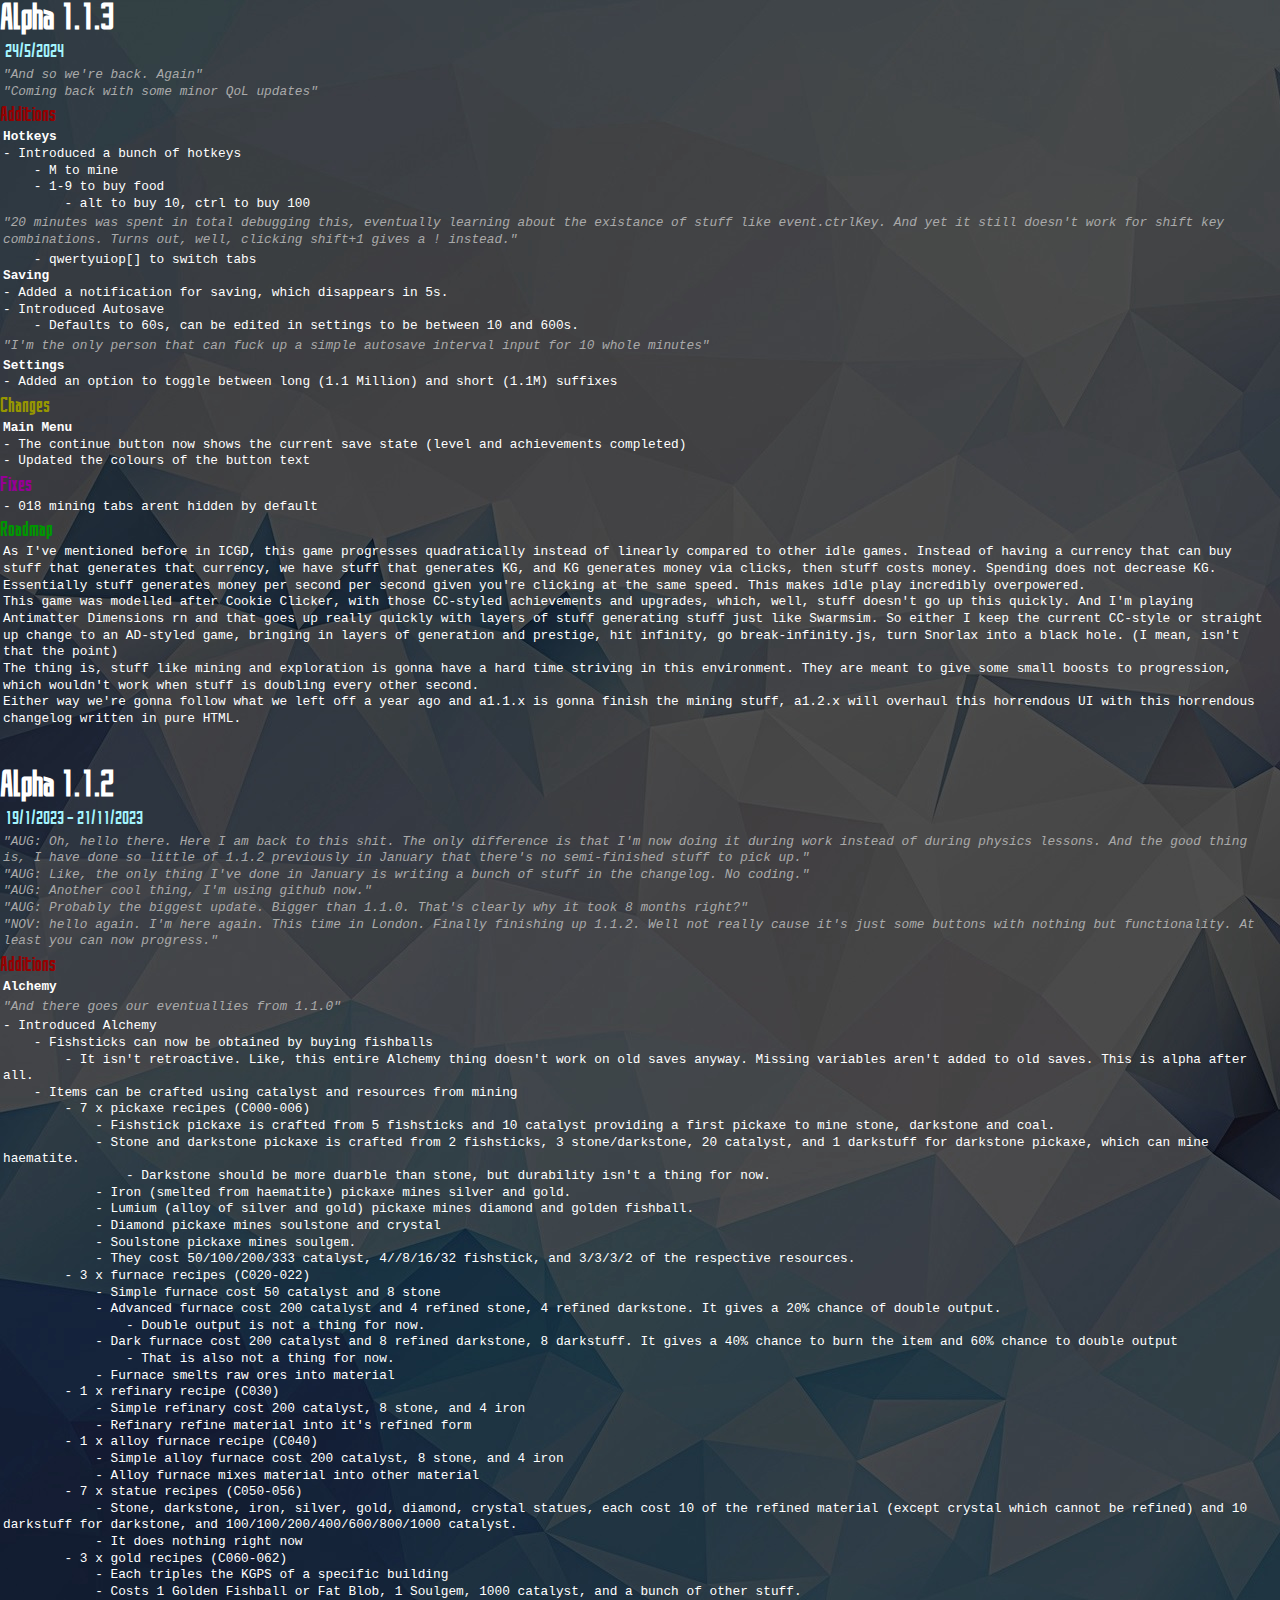
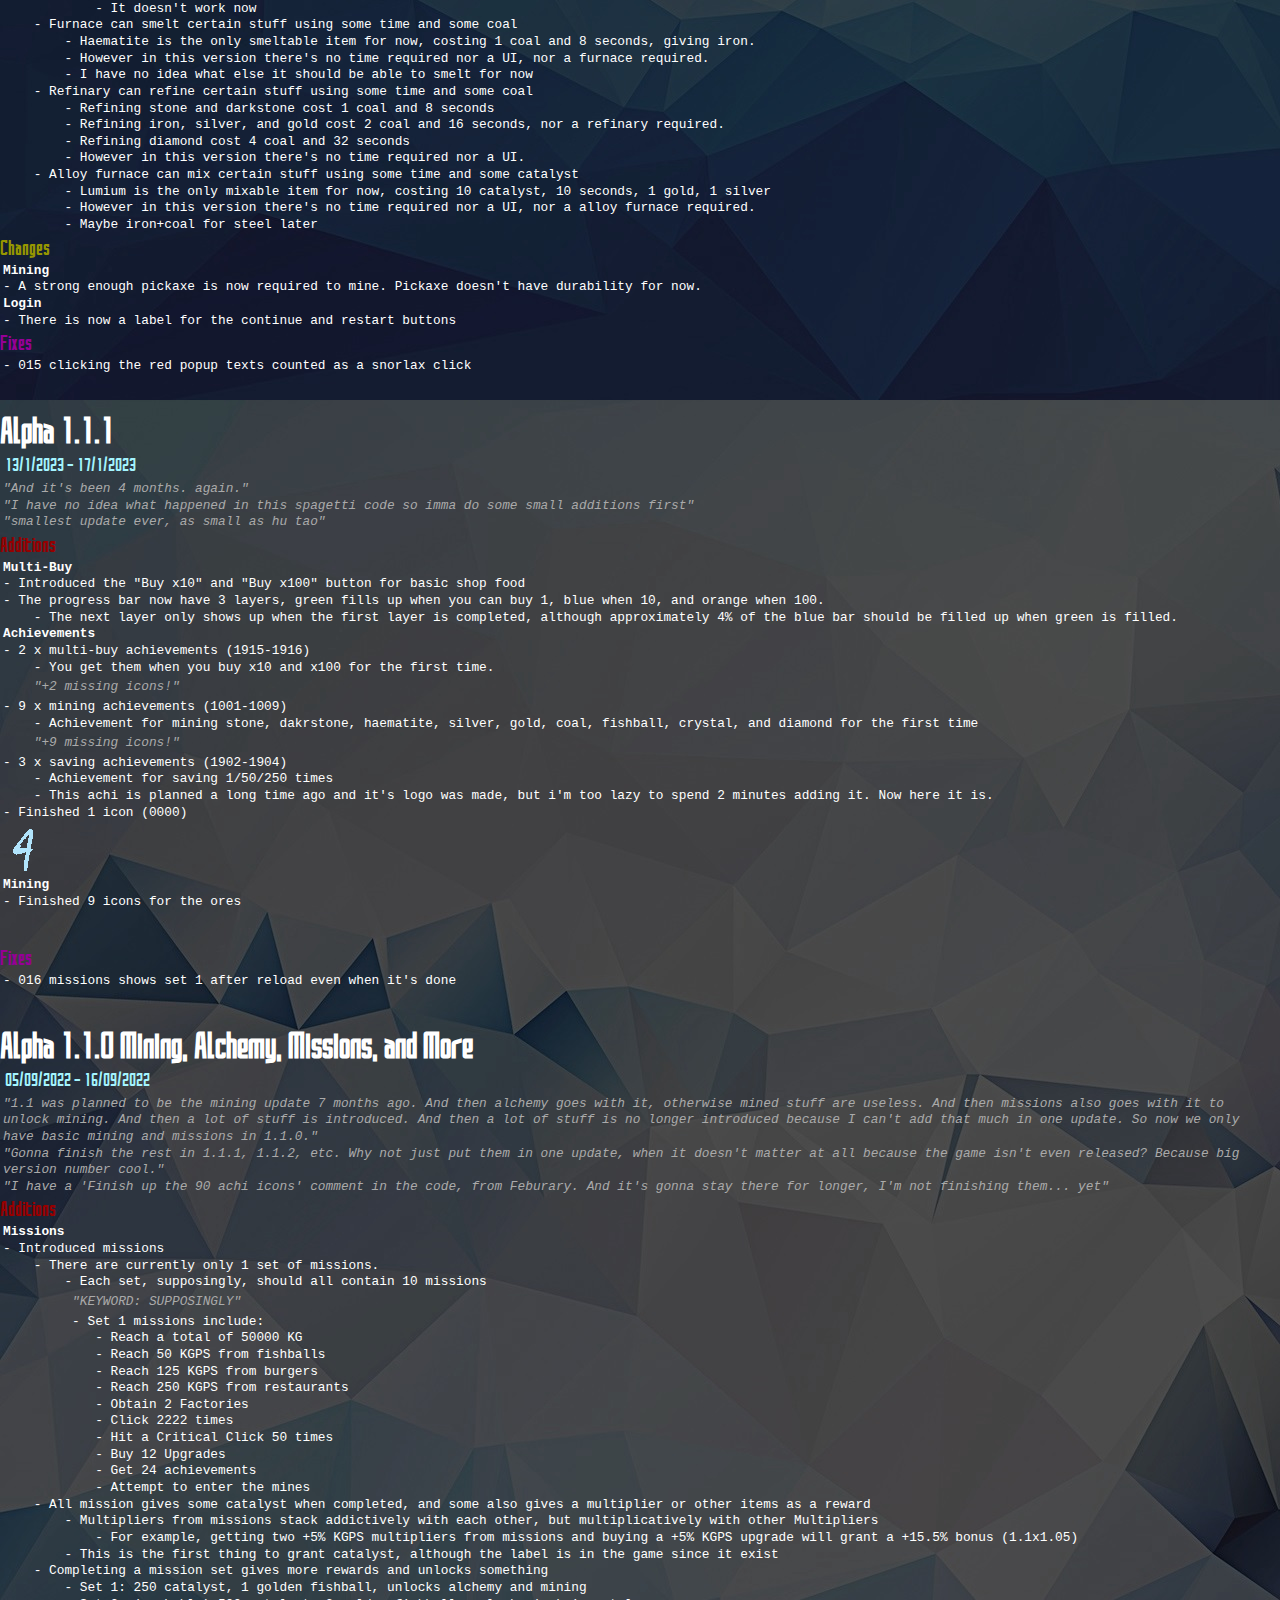
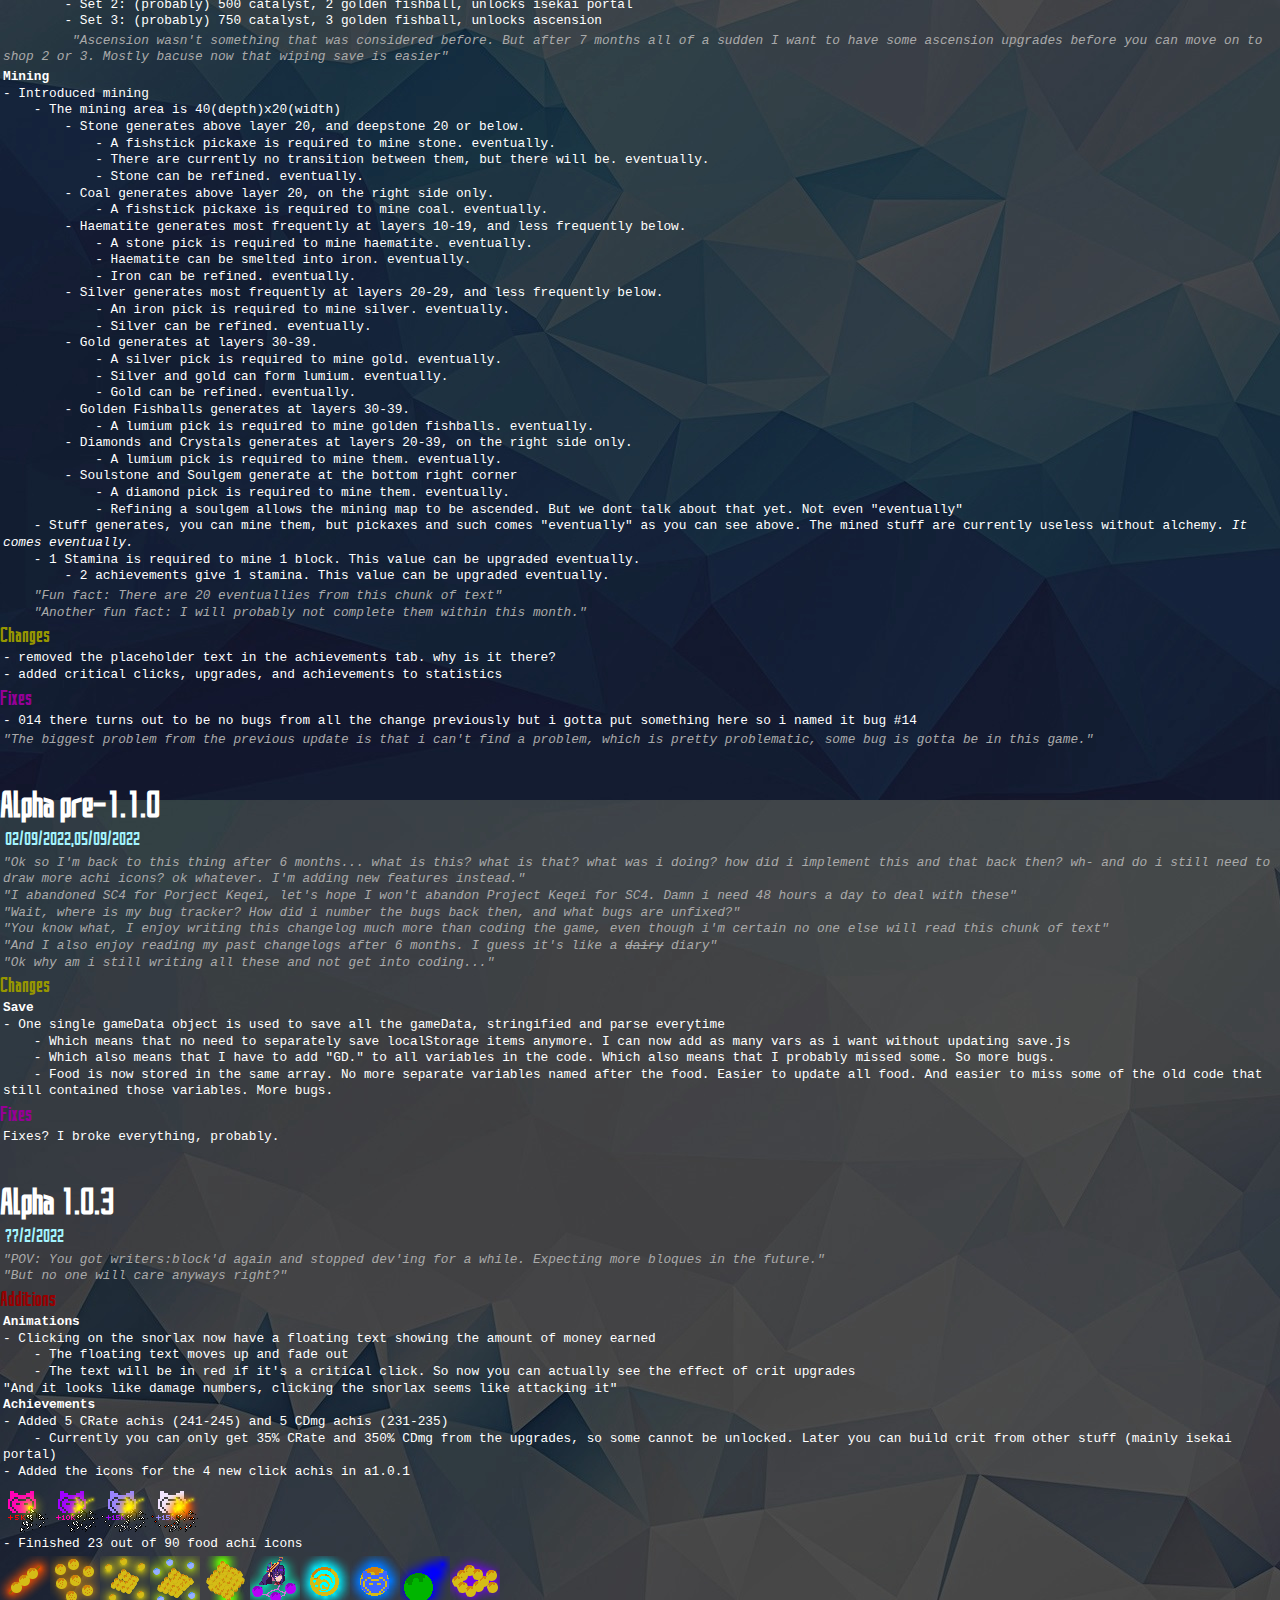
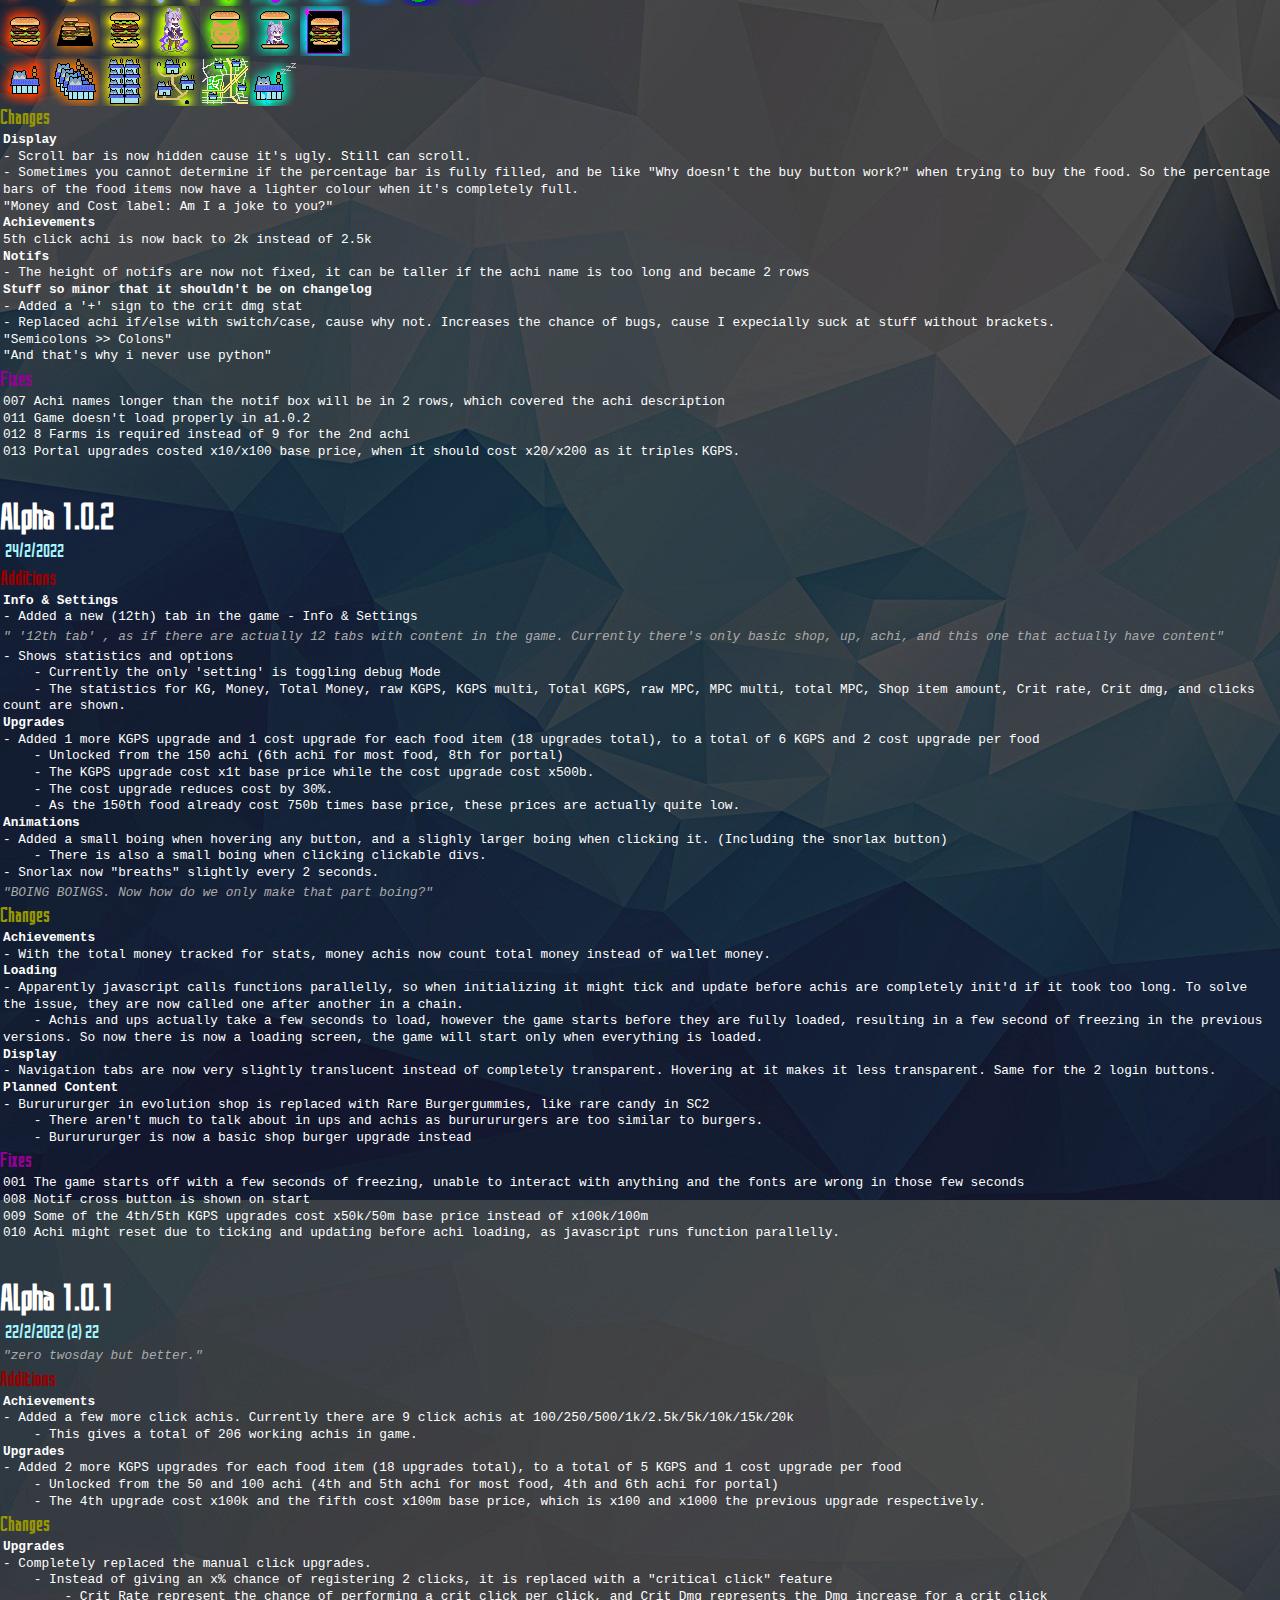
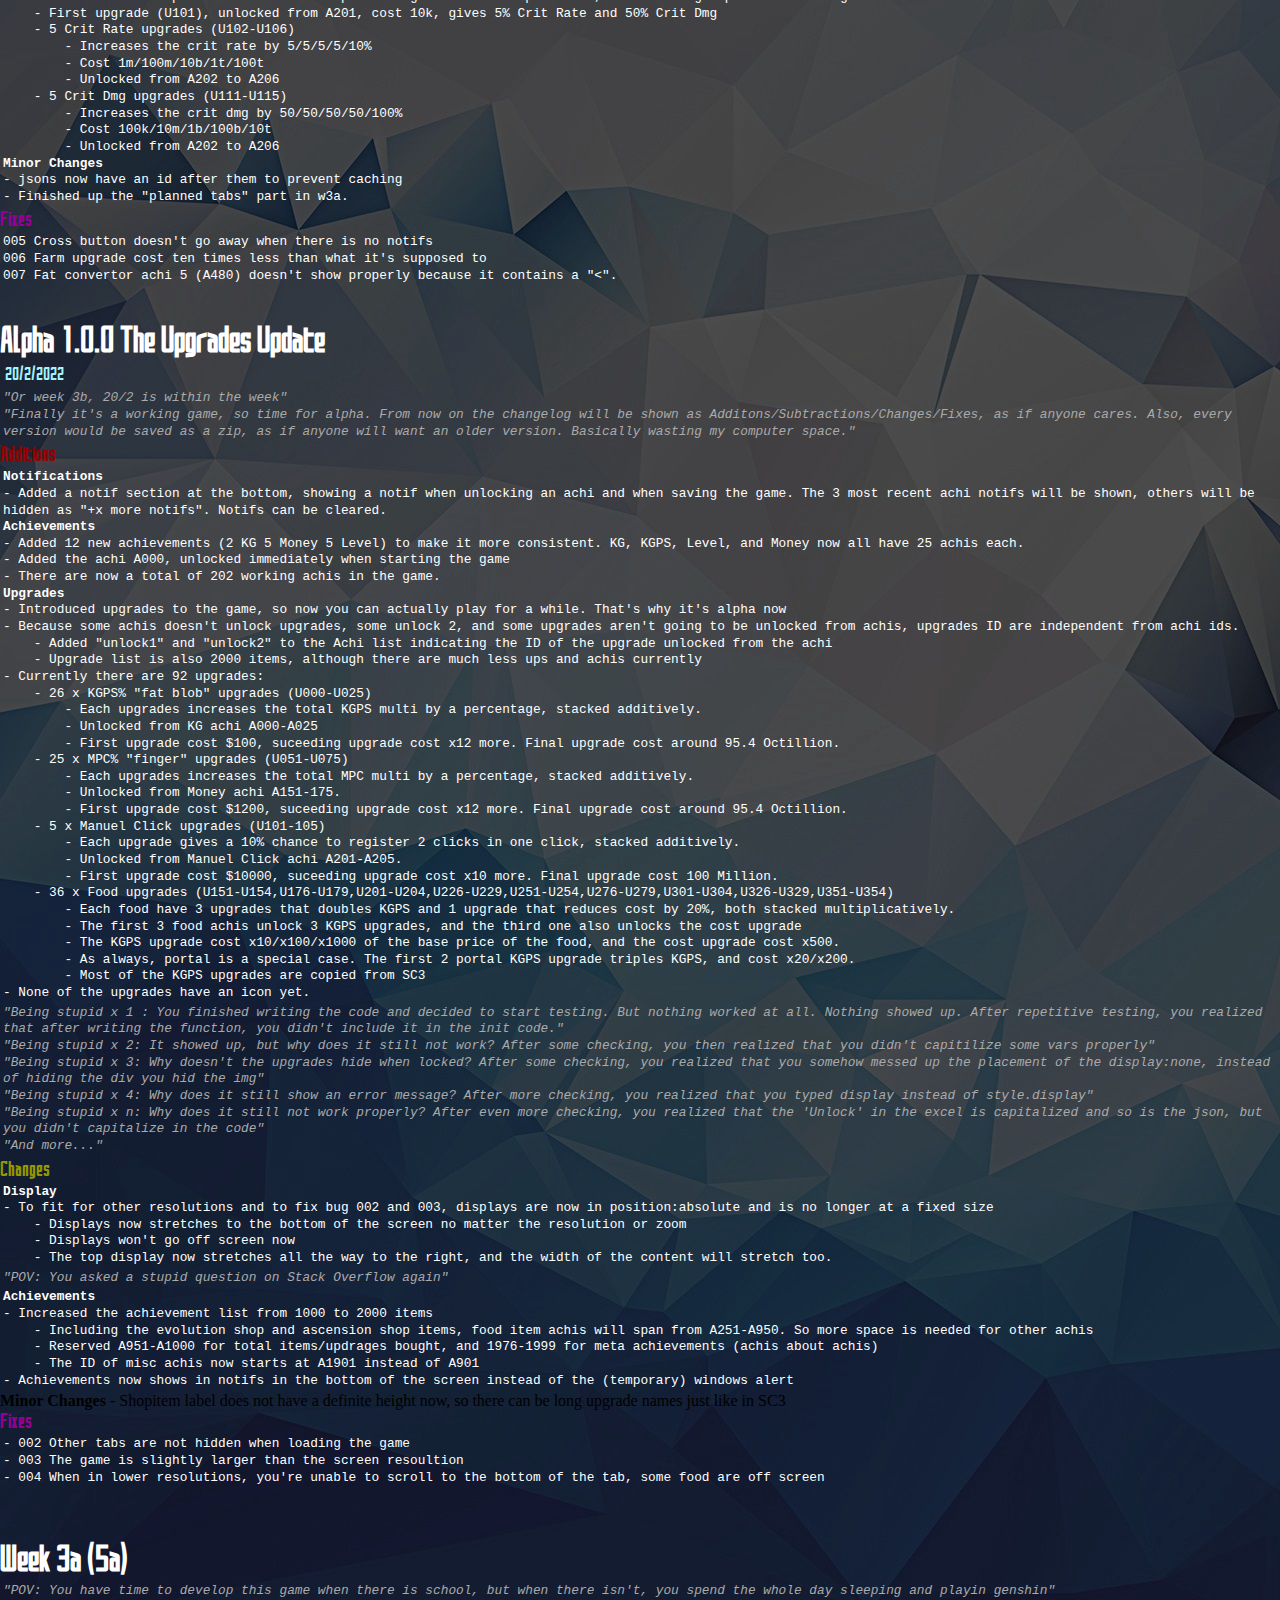
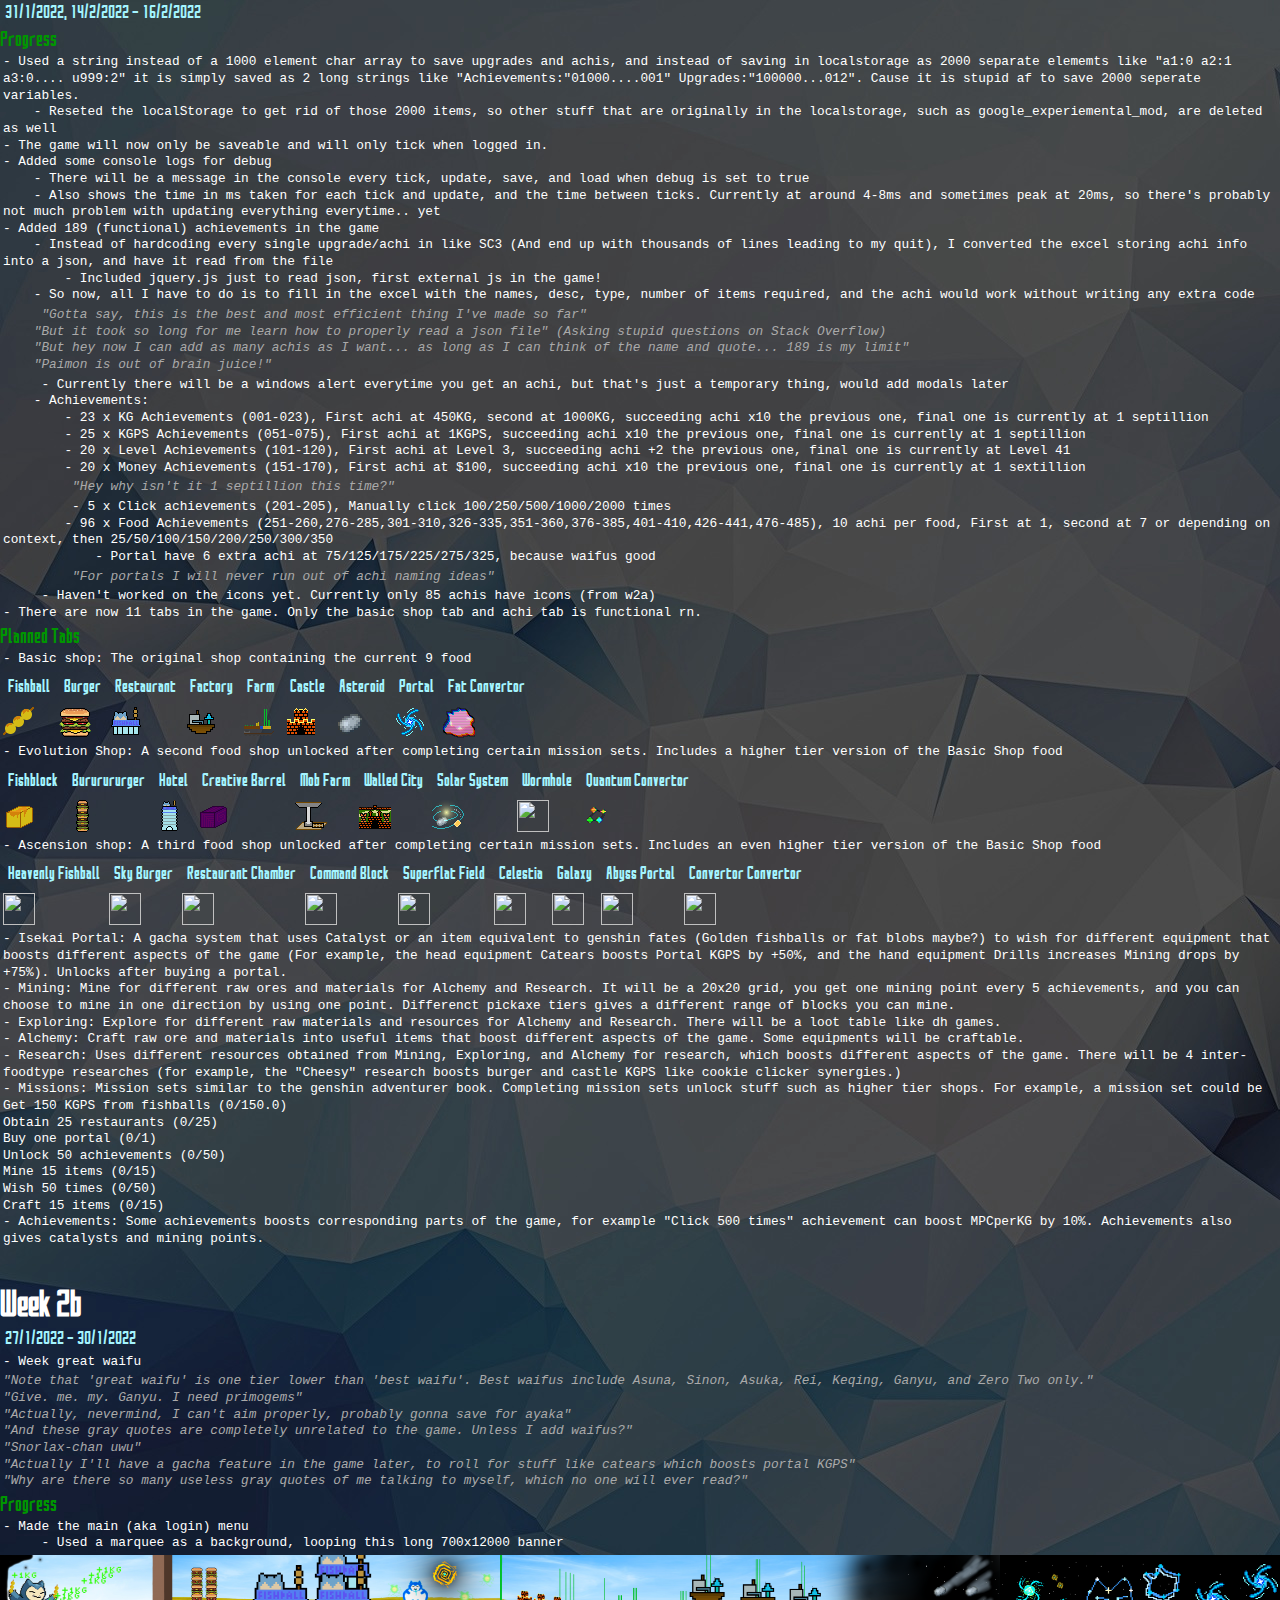
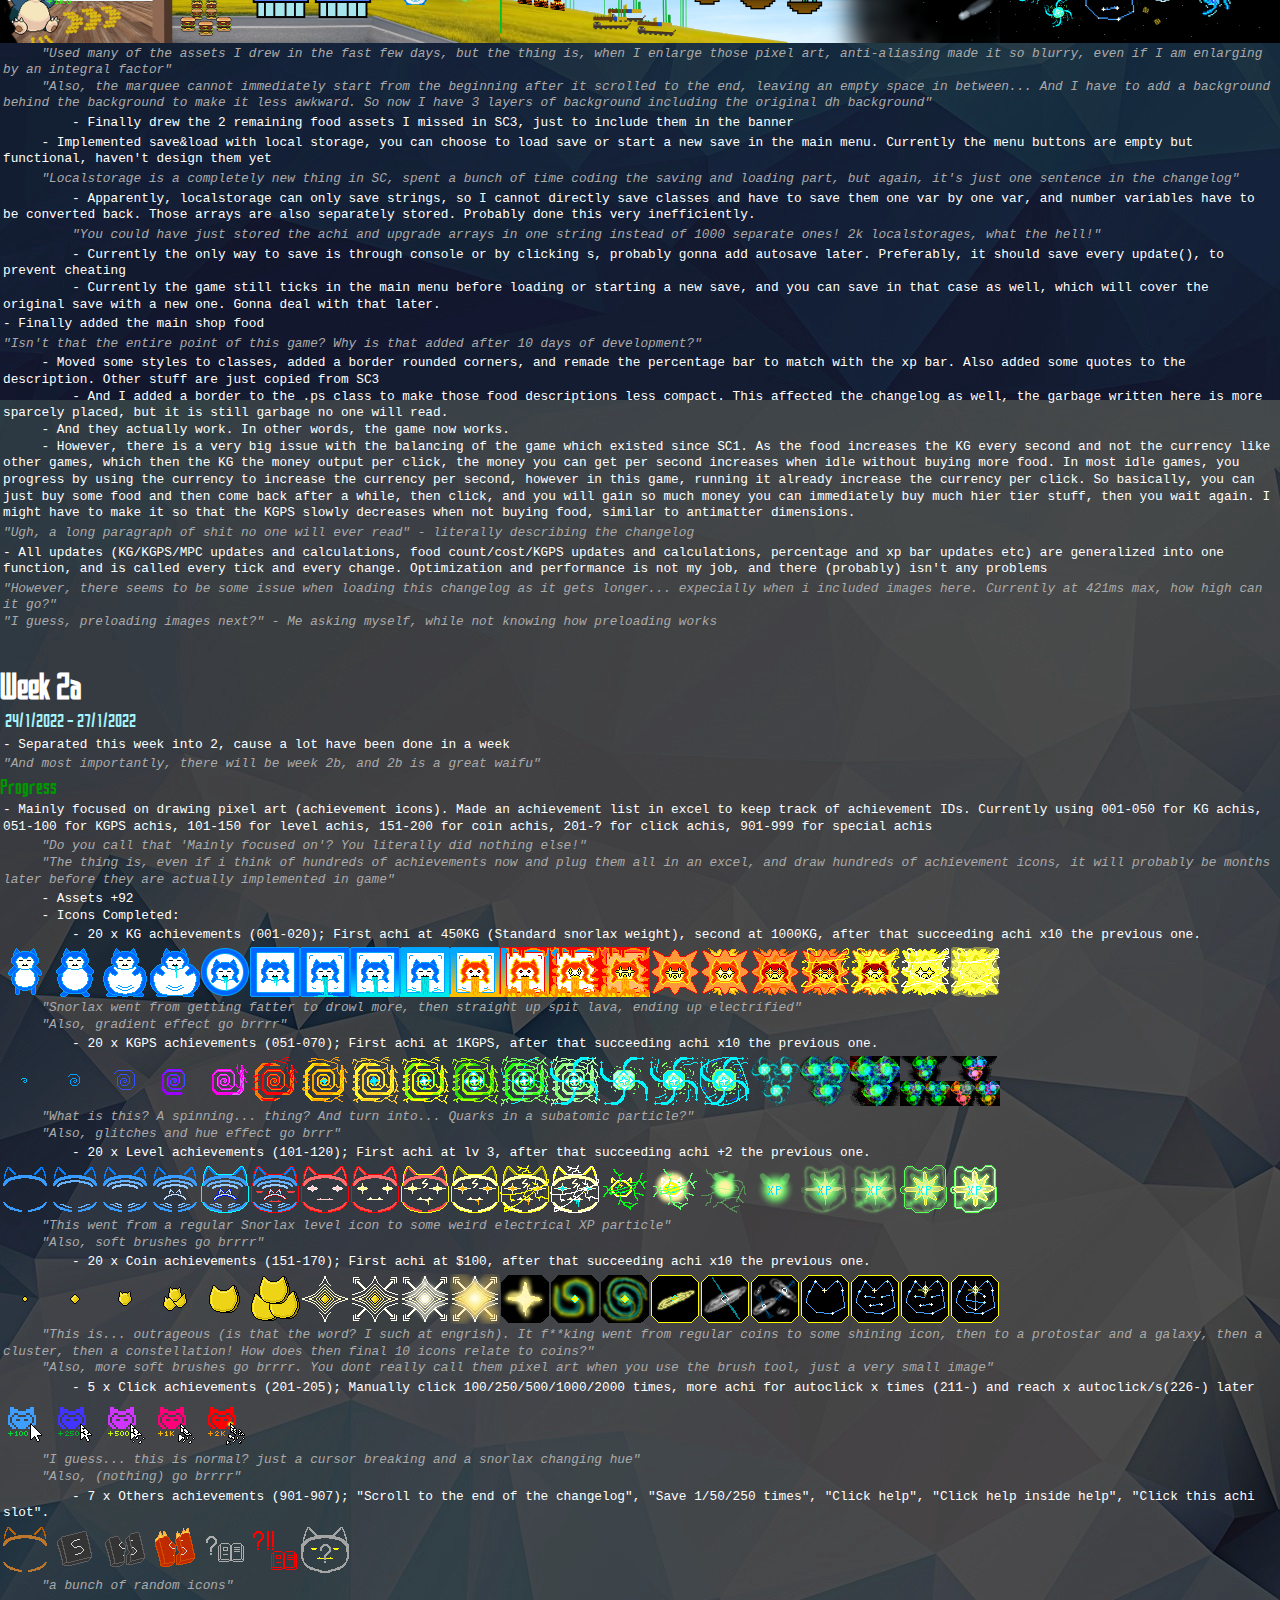
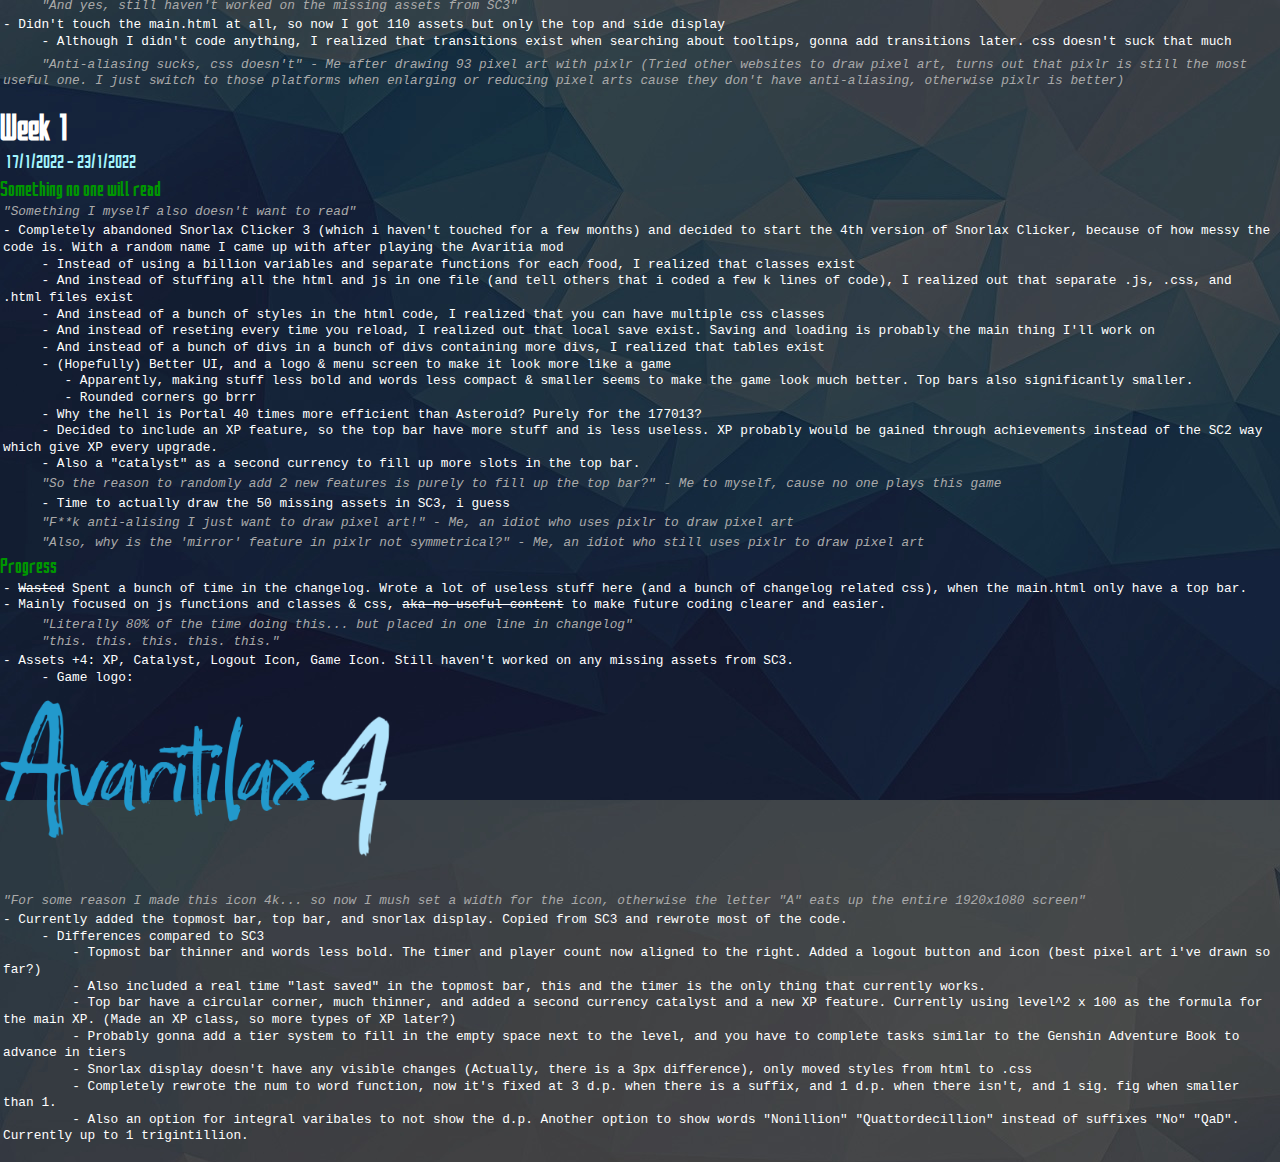
==== commit c4956249: "Alpha 1.1.3" ====
--- a/pages/changelog.html
+++ b/pages/changelog.html
@@ -4,58 +4,42 @@
     <link rel="stylesheet" href="../css/others.css">
 </head>
 <body style="background-repeat: repeat-y;">
-<!-- TO BE COMPLETED IN 1.1.2
-    furnace
-    refinary
-    alloy
--->
 <!-- TO BE COMPLETED IN 1.1.x
     MINING:
-    remaining mining images
-    stamina progression
-    more mining achi
-    gradual change between stone and darkstone
-    pickaxe durability
-    reset mine after soulgem
-    press m to mine
-    mine tutorial
-    require lower tier thing to craft higher one
-
+    [h] remaining mining images
+    [l] stamina progression
+    [m] more mining achi
+    [m] gradual change between stone and darkstone
+    [m] pickaxe durability
+    [m] reset mine after soulgem
+    [l] mine tutorial
+    [h] require lower tier thing to craft higher one
+    [l] bomb / more efficient mining methods
 
     ALCHEMY:
-    alchemy achi
-    utility items
-    more smeltables and alloyables
-    furnace UI
-    furnace time requirement
-    furnace capacity
+    [m] alchemy achi
+    [l] utility items
+    [l] more smeltables and alloyables
+    [h] furnace UI
+    [h] furnace time requirement
+    [h] furnace capacity
 
     MISSIONS:
-    mission set 2
-    mission notif / green
-
-    SAVE:
-    auto save
-    save notif
+    [m] mission set 2
+    [l] mission notif / green
 
     OTHERS:
     buy max
     achi icon for no icon
     tab icons
-    tab icons
     the 90 achi icons
     main menu button icons
-    main menu save state 
-    tab icons 
-    the 90 achi icons
-    main menu button icons
-    main menu save state 
     food div background
     more food achis and ups 
 
     BUGS:
     017 Snorlax Click popups sometimes at wrong place
-    next: 018
+    next: 019
 -->
 
 <!-- TO BE COMPLETED IN FUTURE VERSIONS
@@ -82,9 +66,44 @@
     storyline
     more settings
     export/import data
-    achievement % (similar to cookie clicker milk)
-    online
+    achievement % bonuses (similar to cookie clicker milk)
+    seasonal events
+    popups (similar to cookie clicker golden cookies)
+    online save
 -->
+<h1 class="block">Alpha 1.1.3</h1>
+<p class="block">24/5/2024</p>
+<p class="ps block multiline changelog-quote">"And so we're back. Again"
+"Coming back with some minor QoL updates"</p>
+<h2 class="h2s changelog-additions block">Additions</h2>
+<p class="ps block multiline"><b>Hotkeys</b>
+- Introduced a bunch of hotkeys
+    - M to mine
+    - 1-9 to buy food
+        - alt to buy 10, ctrl to buy 100</p>
+<p class="ps block multiline changelog-quote">"20 minutes was spent in total debugging this, eventually learning about the existance of stuff like event.ctrlKey. And yet it still doesn't work for shift key combinations. Turns out, well, clicking shift+1 gives a ! instead."</p>
+<p class="ps block multiline">&nbsp;&nbsp;&nbsp;&nbsp;- qwertyuiop[] to switch tabs
+<b>Saving</b>
+- Added a notification for saving, which disappears in 5s.
+- Introduced Autosave
+    - Defaults to 60s, can be edited in settings to be between 10 and 600s.</p>
+<p class="ps block multiline changelog-quote">"I'm the only person that can fuck up a simple autosave interval input for 10 whole minutes"</p>
+<p class="ps block multiline"><b>Settings</b>
+- Added an option to toggle between long (1.1 Million) and short (1.1M) suffixes</p>
+<h2 class="h2s changelog-changes block">Changes</h2>
+<p class="ps block multiline"><b>Main Menu</b>
+- The continue button now shows the current save state (level and achievements completed)
+- Updated the colours of the button text
+<h2 class="h2s changelog-fixes block">Fixes</h2>
+<p class="ps block">- 018 mining tabs arent hidden by default</p>
+<h2 class="h2s changelog-others block">Roadmap</h2>
+<p class="ps block multiline">As I've mentioned before in ICGD, this game progresses quadratically instead of linearly compared to other idle games. Instead of having a currency that can buy stuff that generates that currency, we have stuff that generates KG, and KG generates money via clicks, then stuff costs money. Spending does not decrease KG. Essentially stuff generates money per second per second given you're clicking at the same speed. This makes idle play incredibly overpowered.
+This game was modelled after Cookie Clicker, with those CC-styled achievements and upgrades, which, well, stuff doesn't go up this quickly. And I'm playing Antimatter Dimensions rn and that goes up really quickly with layers of stuff generating stuff just like Swarmsim. So either I keep the current CC-style or straight up change to an AD-styled game, bringing in layers of generation and prestige, hit infinity, go break-infinity.js, turn Snorlax into a black hole. (I mean, isn't that the point)
+The thing is, stuff like mining and exploration is gonna have a hard time striving in this environment. They are meant to give some small boosts to progression, which wouldn't work when stuff is doubling every other second.
+Either way we're gonna follow what we left off a year ago and a1.1.x is gonna finish the mining stuff, a1.2.x will overhaul this horrendous UI with this horrendous changelog written in pure HTML.</p>
+<br>
+<br>
+
 
 <h1 class="block">Alpha 1.1.2</h1>
 <p class="block">19/1/2023 - 21/11/2023</p>
